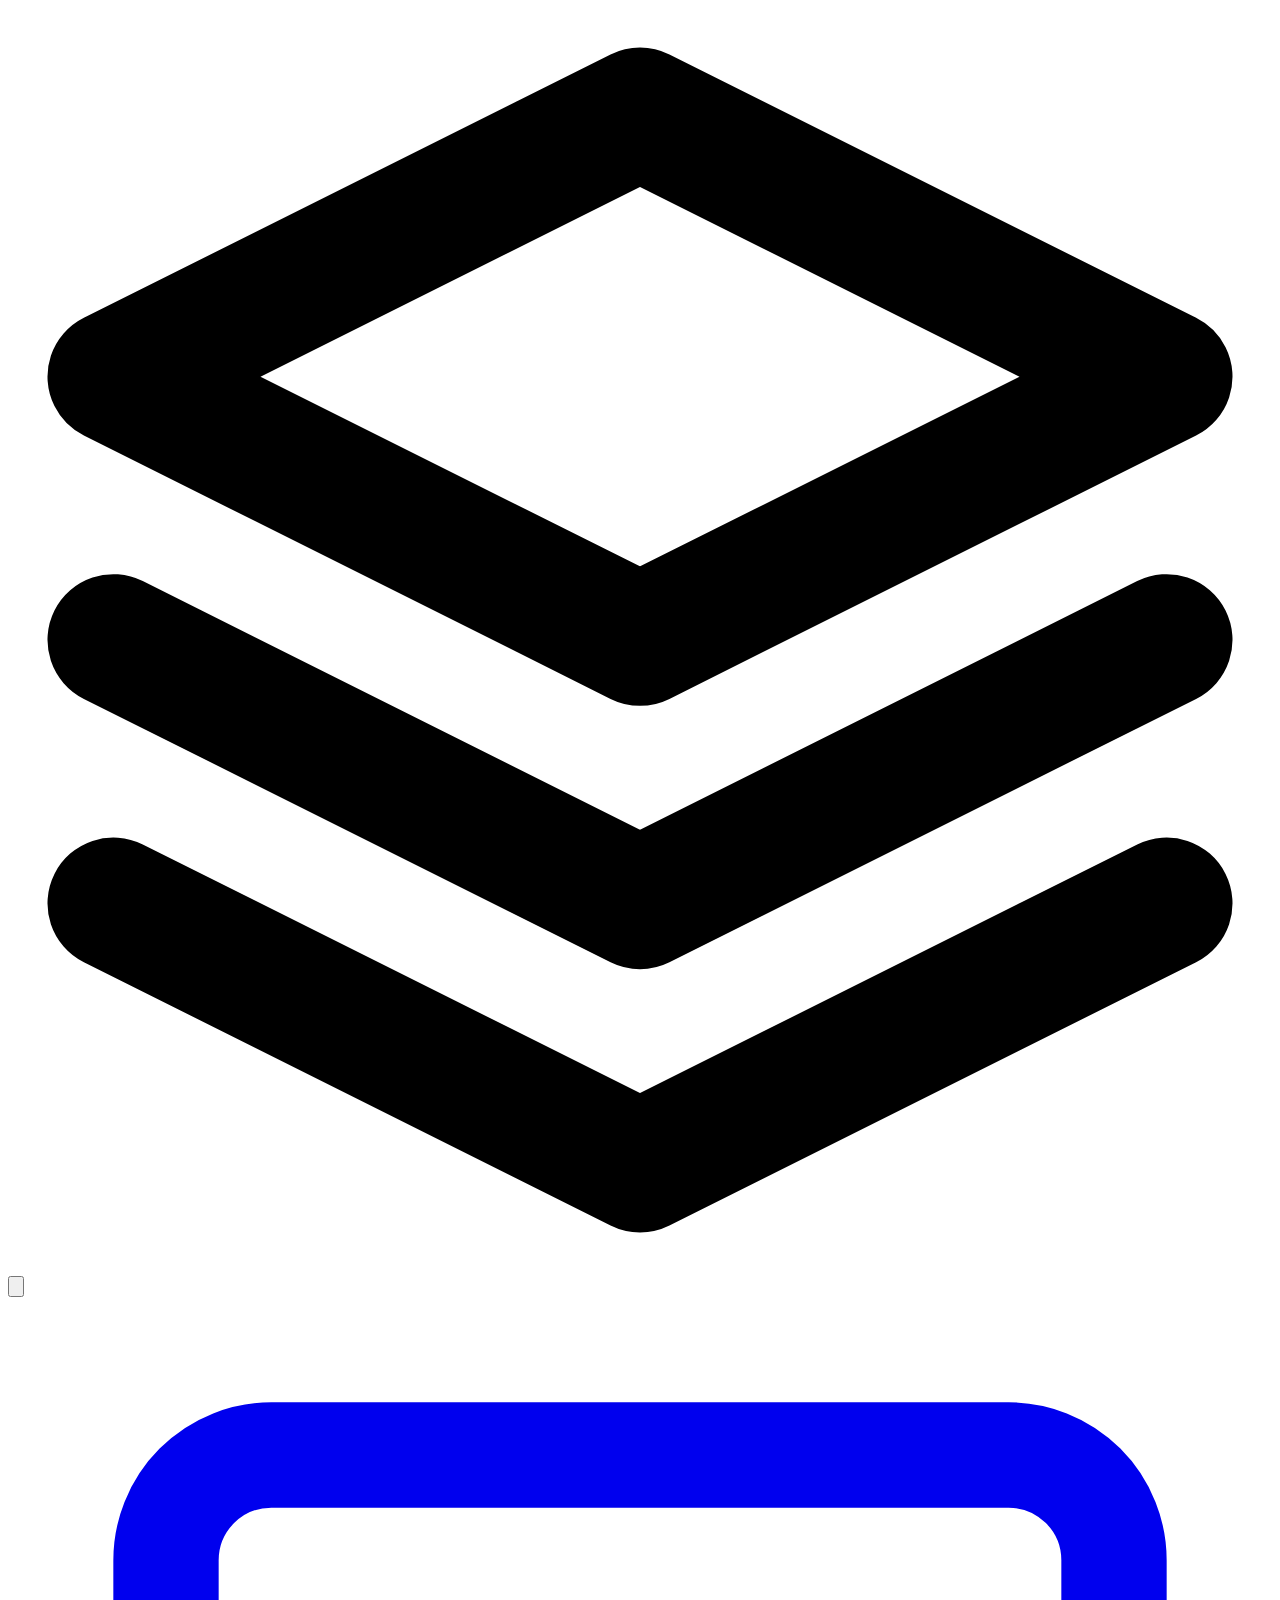
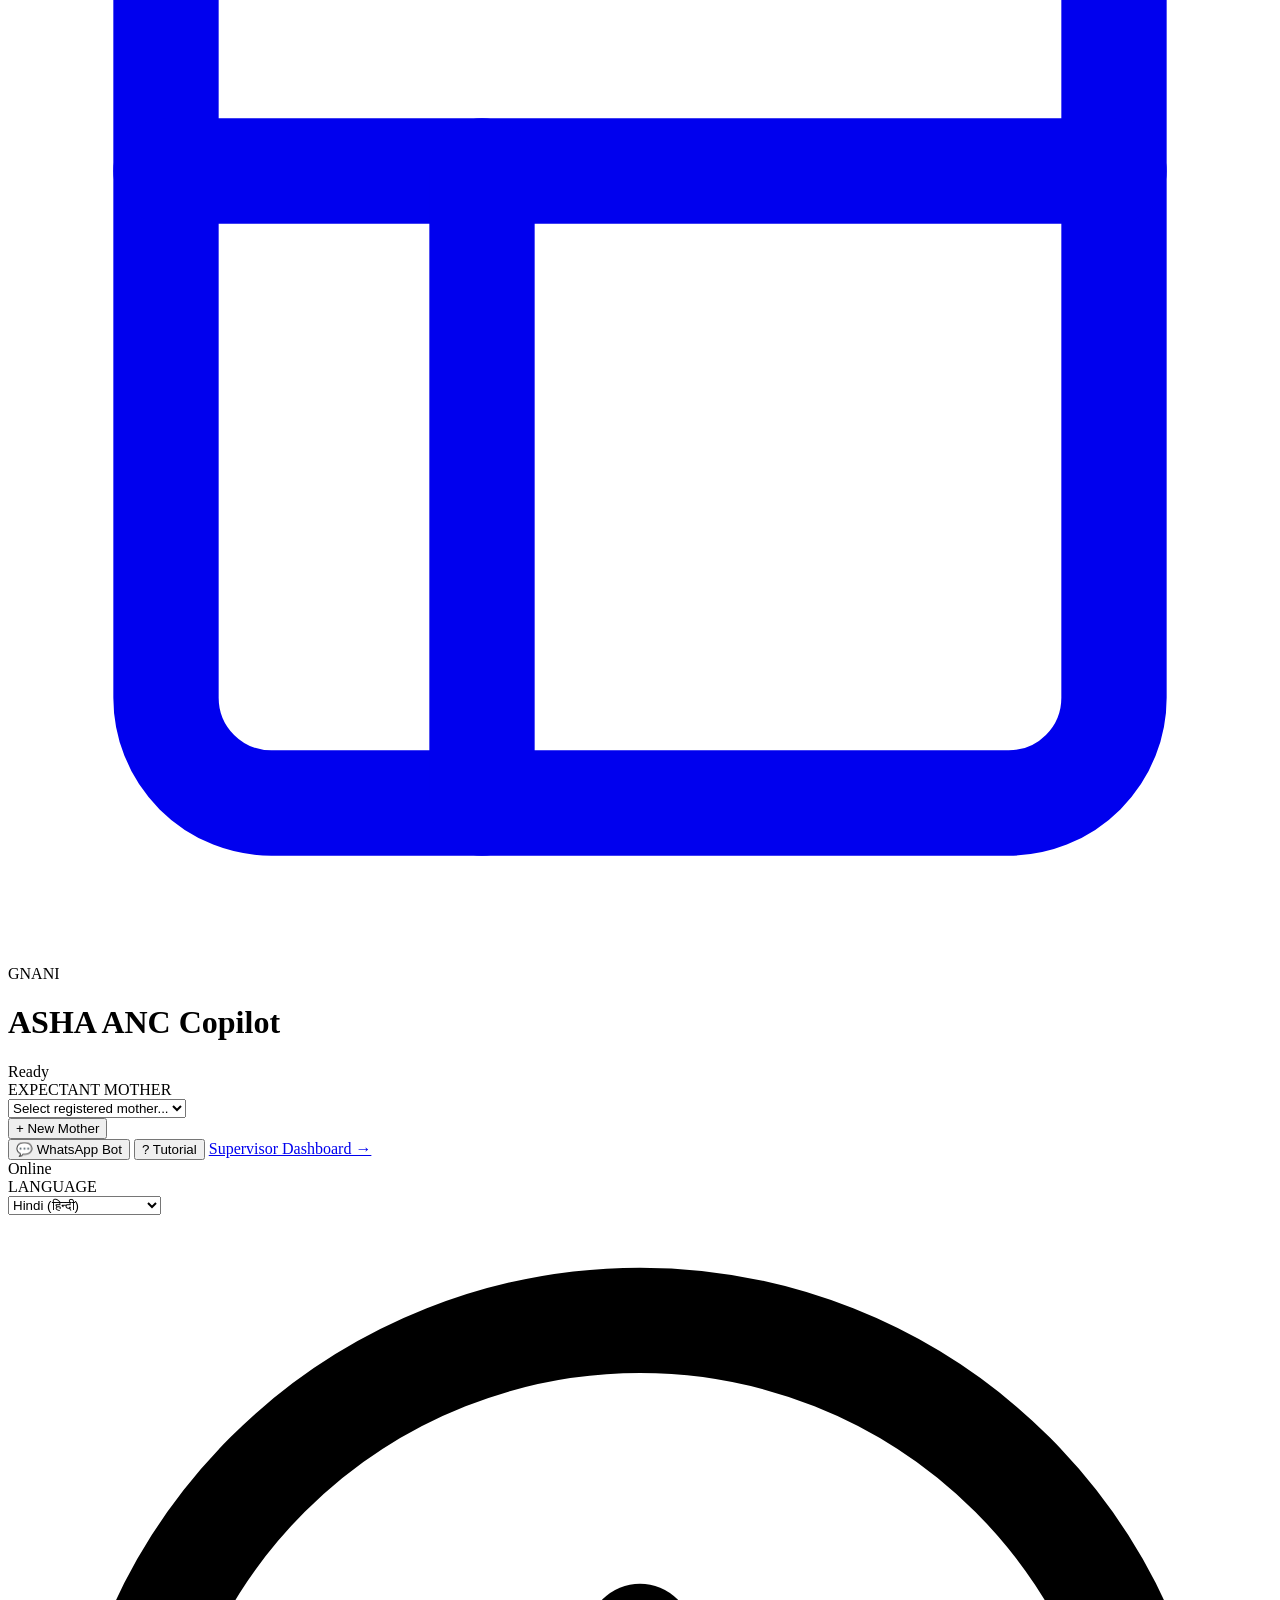
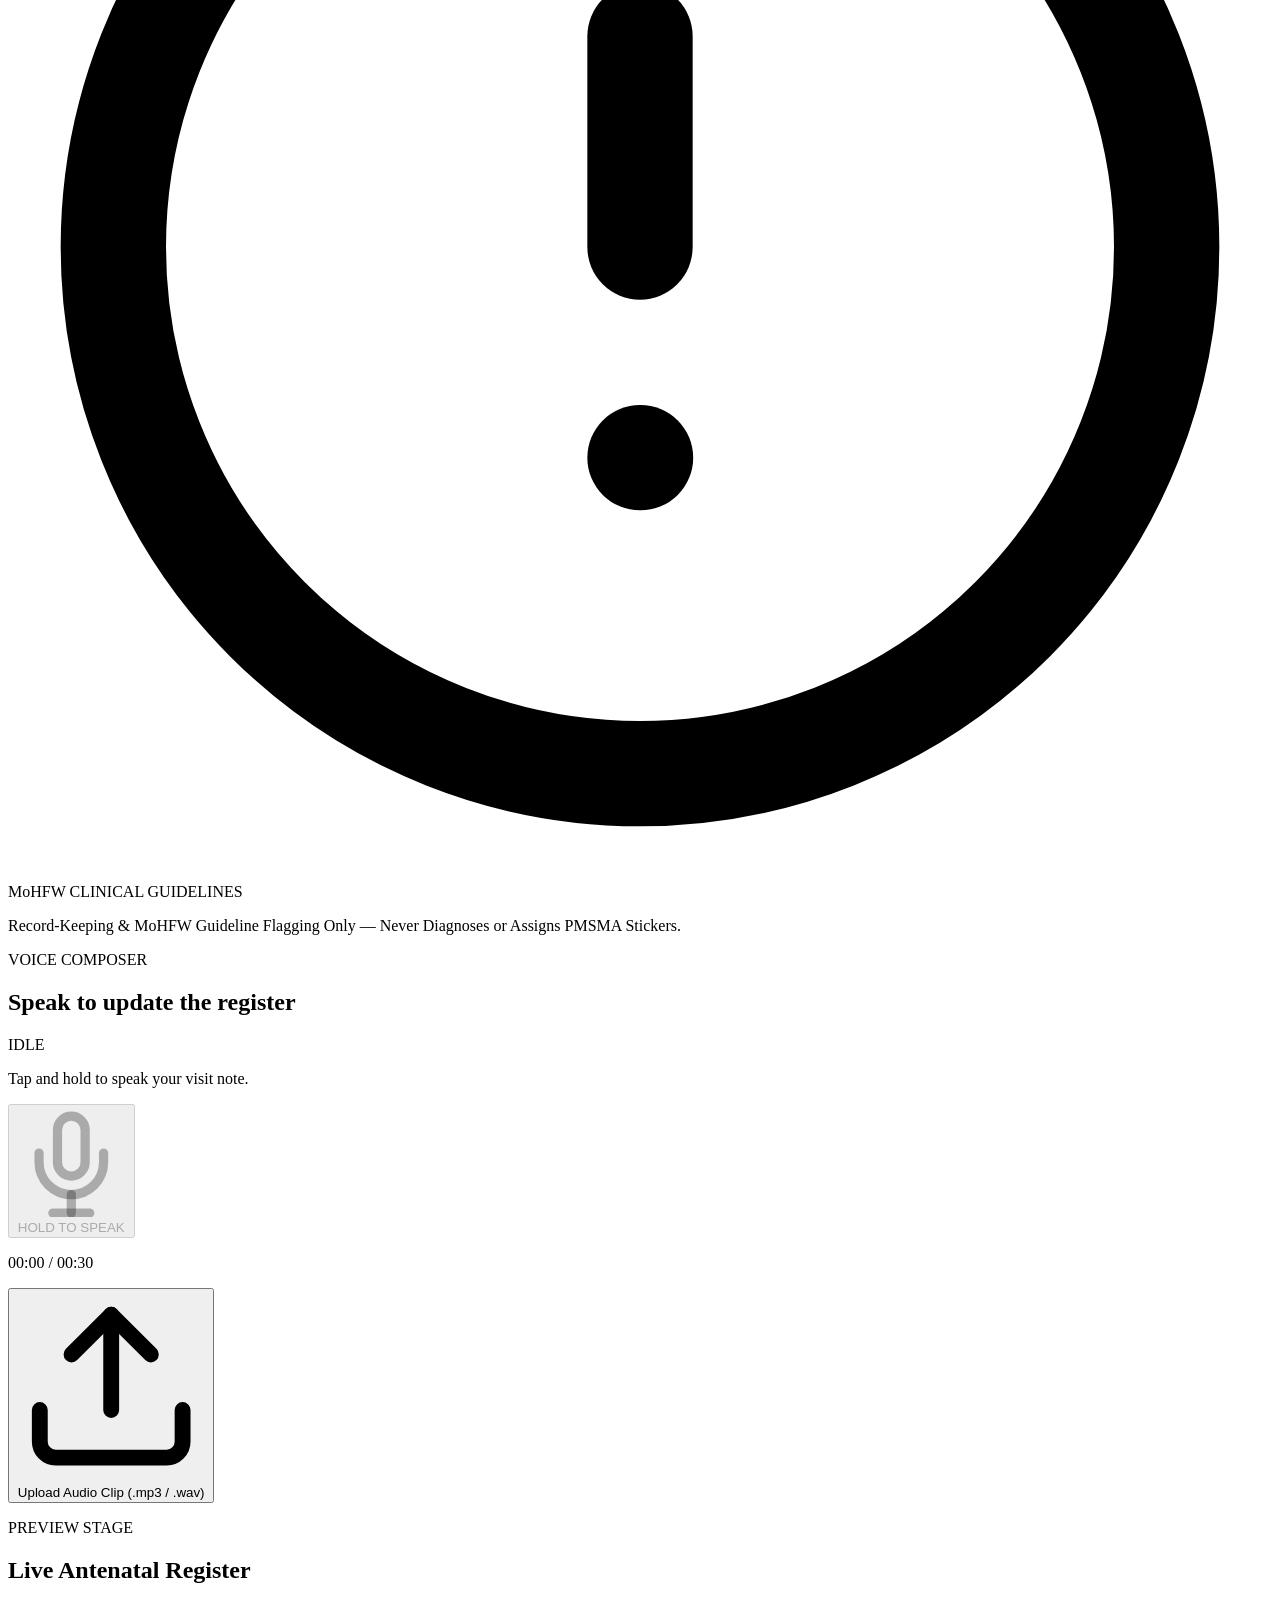
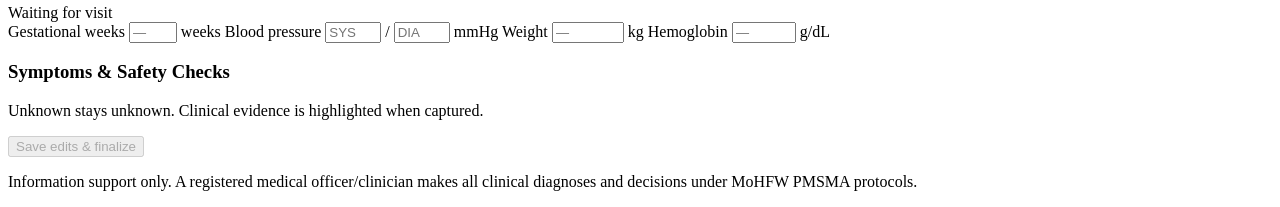
==== app/static/index.html @ f23476d9 "feat(combo-c): add WhatsApp bot, low-literacy spoken summary, and guided ASHA tutorial" ====
<!doctype html>
<html lang="en">
<head>
  <meta charset="utf-8">
  <meta name="viewport" content="width=device-width, initial-scale=1, viewport-fit=cover">
  <meta name="theme-color" content="#fcfdfc">
  <title>ASHA ANC Home-Visit Copilot</title>
  <link rel="preconnect" href="https://fonts.googleapis.com">
  <link rel="preconnect" href="https://fonts.gstatic.com" crossorigin>
  <link href="https://fonts.googleapis.com/css2?family=Inter:wght@400;500;600;700&family=JetBrains+Mono:wght@400;500;600&family=Space+Grotesk:wght@500;600;700&display=swap" rel="stylesheet">
  <link rel="manifest" href="/manifest.json">
  <link rel="apple-touch-icon" href="/icons/icon-192.svg">
  <link rel="stylesheet" href="/styles.css">
  <script src="/app.js" defer></script>
</head>
<body class="desktop-workspace">
  <!-- Minimal Porcelain Icon Rail -->
  <aside class="icon-rail" aria-label="Workspace navigation">
    <div class="rail-top">
      <div class="brand-mark" title="ASHA ANC Copilot">
        <svg class="brand-icon" viewBox="0 0 24 24" fill="none" stroke="currentColor" stroke-width="2.5" stroke-linecap="round" stroke-linejoin="round">
          <path d="M12 2L2 7l10 5 10-5-10-5zM2 17l10 5 10-5M2 12l10 5 10-5" />
        </svg>
      </div>
      <nav class="rail-nav">
        <button class="rail-item active" type="button" title="Active Visit Register" aria-label="Visit Register">
          <svg viewBox="0 0 24 24" fill="none" stroke="currentColor" stroke-width="2" stroke-linecap="round" stroke-linejoin="round">
            <path d="M14 2H6a2 2 0 0 0-2 2v16a2 2 0 0 0 2 2h12a2 2 0 0 0 2-2V8z" />
            <polyline points="14 2 14 8 20 8" />
            <line x1="16" y1="13" x2="8" y2="13" />
            <line x1="16" y1="17" x2="8" y2="17" />
            <polyline points="10 9 9 9 8 9" />
          </svg>
          <span class="active-dot" aria-hidden="true"></span>
        </button>
        <a class="rail-item" href="/dashboard" title="PHC / ANM Supervisor Dashboard" aria-label="Supervisor Dashboard">
          <svg viewBox="0 0 24 24" fill="none" stroke="currentColor" stroke-width="2" stroke-linecap="round" stroke-linejoin="round">
            <rect x="3" y="3" width="18" height="18" rx="2" ry="2"/>
            <line x1="3" y1="9" x2="21" y2="9"/>
            <line x1="9" y1="21" x2="9" y2="9"/>
          </svg>
        </a>
      </nav>
    </div>
    <div class="rail-bottom">
      <div class="model-status-pill" title="Gnani Speech AI Engine">
        <span class="model-dot" aria-hidden="true"></span>
        <span class="model-name">GNANI</span>
      </div>
    </div>
  </aside>

  <!-- Main Desktop Workspace Canvas -->
  <div class="workspace-viewport">
    <!-- Top Workspace App Bar -->
    <header class="workspace-topbar">
      <div class="topbar-left">
        <div class="title-group">
          <h1 class="workspace-title">ASHA ANC Copilot</h1>
          <span class="status-indicator-pill">
            <span class="status-ping" aria-hidden="true"></span>
            <span id="session-badge" class="session-badge" aria-live="polite">Ready</span>
          </span>
        </div>
      </div>

      <div class="topbar-center">
        <div class="patient-picker-field">
          <label for="patient-select" class="meta-label">EXPECTANT MOTHER</label>
          <div class="patient-picker-row">
            <div class="select-wrap patient-wrap">
              <select id="patient-select">
                <option value="">Select registered mother...</option>
              </select>
            </div>
            <button id="add-patient-btn" class="secondary-button mini-btn" type="button" title="Register New Mother">+ New Mother</button>
          </div>
        </div>
      </div>

      <div class="topbar-right">
        <button id="whatsapp-modal-btn" class="secondary-button mini-btn wa-topbar-btn" type="button" title="Test Live WhatsApp Bot">
          💬 WhatsApp Bot
        </button>
        <button id="tutorial-btn" class="secondary-button mini-btn tutorial-topbar-btn" type="button" title="Interactive ASHA Walkthrough">
          ? Tutorial
        </button>
        <a href="/dashboard" class="secondary-button mini-btn supervisor-topbar-link" title="Open PHC & ANM Supervisor Dashboard">
          Supervisor Dashboard &rarr;
        </a>
        <div id="network-pill" class="network-pill online" title="Connectivity">
          <span class="network-dot" aria-hidden="true"></span>
          <span id="network-text">Online</span>
        </div>
        <button id="sync-queue-btn" class="sync-queue-btn" type="button" hidden title="Sync locally queued visits">
          Sync (<span id="queue-count">0</span>)
        </button>
        <div class="control-field">
          <label for="language-select" class="meta-label">LANGUAGE</label>
          <div class="select-wrap">
            <select id="language-select">
              <option value="hi-IN">Hindi (हिन्दी)</option>
              <option value="mr-IN">Marathi (मराठी)</option>
              <option value="te-IN">Telugu (తెలుగు)</option>
              <option value="ta-IN">Tamil (தமிழ்)</option>
              <option value="ml-IN">Malayalam (മലയാളം)</option>
              <option value="en-IN">Indian English</option>
            </select>
          </div>
        </div>
        <span id="api-counter" hidden></span>
      </div>
    </header>

    <!-- Workspace Body Area -->
    <div class="workspace-layout">
      <!-- Left Column: Voice Composer & Interactive Follow-ups -->
      <section class="composer-column" aria-label="Voice input and follow-up">
        <aside class="disclaimer" role="note">
          <div class="disclaimer-header">
            <svg class="disclaimer-icon" viewBox="0 0 24 24" fill="none" stroke="currentColor" stroke-width="2" stroke-linecap="round" stroke-linejoin="round">
              <circle cx="12" cy="12" r="10" />
              <line x1="12" y1="8" x2="12" y2="12" />
              <line x1="12" y1="16" x2="12.01" y2="16" />
            </svg>
            <span>MoHFW CLINICAL GUIDELINES</span>
          </div>
          <p>Record-Keeping &amp; MoHFW Guideline Flagging Only — Never Diagnoses or Assigns PMSMA Stickers.</p>
        </aside>

        <aside id="demo-mode-banner" class="demo-mode-banner" role="status" hidden>
          <span class="demo-tag">DEMO</span> Offline demo: uploaded audio selects a synthetic fixture transcript by file content. No speech recognition or clinical extraction is performed on your audio; do not use patient recordings.
        </aside>

        <!-- Voice Visit Composer Card -->
        <div class="card audio-card" aria-labelledby="audio-heading">
          <div class="card-header">
            <div>
              <p class="meta-label">VOICE COMPOSER</p>
              <h2 id="audio-heading" class="card-title">Speak to update the register</h2>
            </div>
            <span id="mic-state" class="state-chip">IDLE</span>
          </div>

          <p id="audio-status" class="audio-status" aria-live="polite">Tap and hold to speak your visit note.</p>

          <!-- TextShimmerWave Loading Animation (Active during audio processing) -->
          <div id="processing-shimmer-container" class="processing-shimmer-container" hidden aria-live="polite">
            <div class="shimmer-wave-card">
              <div class="shimmer-wave-row" id="shimmer-row-1"></div>
              <div class="shimmer-wave-row" id="shimmer-row-2"></div>
              <div class="shimmer-wave-row" id="shimmer-row-3"></div>
            </div>
          </div>

          <div class="mic-stage">
            <div class="mic-wrap">
              <span id="recording-wave" class="recording-wave" aria-hidden="true"></span>
              <button id="mic-button" class="mic-button" type="button" aria-label="Press and hold to record" disabled>
                <span class="mic-icon" aria-hidden="true">
                  <svg viewBox="0 0 24 24" fill="none" stroke="currentColor" stroke-width="2" stroke-linecap="round" stroke-linejoin="round">
                    <path d="M12 2a3 3 0 0 0-3 3v7a3 3 0 0 0 6 0V5a3 3 0 0 0-3-3z"/>
                    <path d="M19 10v2a7 7 0 0 1-14 0v-2"/>
                    <line x1="12" y1="19" x2="12" y2="23"/>
                    <line x1="8" y1="23" x2="16" y2="23"/>
                  </svg>
                </span>
                <span class="mic-button-label">HOLD TO SPEAK</span>
              </button>
            </div>
            <div class="timer-row">
              <span class="recording-live-dot" aria-hidden="true"></span>
              <p id="recording-timer" class="recording-timer" aria-live="polite">00:00 / 00:30</p>
            </div>
          </div>

          <div class="audio-upload-control">
            <button id="upload-audio-button" class="secondary-button upload-btn" type="button">
              <svg viewBox="0 0 24 24" fill="none" stroke="currentColor" stroke-width="2" stroke-linecap="round" stroke-linejoin="round" class="btn-icon">
                <path d="M21 15v4a2 2 0 0 1-2 2H5a2 2 0 0 1-2-2v-4" />
                <polyline points="17 8 12 3 7 8" />
                <line x1="12" y1="3" x2="12" y2="15" />
              </svg>
              Upload Audio Clip (.mp3 / .wav)
            </button>
            <input id="audio-file-input" type="file" accept=".mp3,.wav,audio/mpeg,audio/wav" hidden>
          </div>
          <p id="microphone-error" class="inline-error" role="alert"></p>
        </div>

        <!-- Spoken Interaction / Voice Follow-up Card -->
        <div id="interaction-card" class="card interaction-card" aria-labelledby="interaction-heading" hidden>
          <div class="card-header">
            <div>
              <p class="meta-label">VOICE FOLLOW-UP</p>
              <h2 id="interaction-heading" class="card-title">Listen and respond</h2>
            </div>
            <div class="interaction-header-actions">
              <button id="clarify-button" class="secondary-button clarify-btn" type="button" aria-label="Ask for clarification" title="Ask mother for clarification on this question">
                <svg viewBox="0 0 24 24" fill="none" stroke="currentColor" stroke-width="2" stroke-linecap="round" stroke-linejoin="round" class="btn-icon">
                  <circle cx="12" cy="12" r="10"/>
                  <path d="M9.09 9a3 3 0 0 1 5.83 1c0 2-3 3-3 3"/>
                  <line x1="12" y1="17" x2="12.01" y2="17"/>
                </svg>
                Clarify
              </button>
              <button id="replay-button" class="secondary-button replay-btn" type="button" aria-label="Replay spoken prompt">
                <svg viewBox="0 0 24 24" fill="none" stroke="currentColor" stroke-width="2" stroke-linecap="round" stroke-linejoin="round" class="btn-icon">
                  <polygon points="5 3 19 12 5 21 5 3" />
                </svg>
                Replay
              </button>
            </div>
          </div>

          <!-- Stacked Prompts Container: Original question stays at top, Clarification appears in box below it -->
          <div id="interaction-prompts-container" class="interaction-prompts-container">
            <!-- Box 1: Original Follow-Up Question -->
            <div id="original-question-box" class="prompt-card original-question-card" hidden>
              <div class="prompt-card-header">
                <span class="prompt-badge original-badge">
                  <svg viewBox="0 0 24 24" fill="none" stroke="currentColor" stroke-width="2" class="badge-icon">
                    <circle cx="12" cy="12" r="10"/>
                    <line x1="12" y1="16" x2="12" y2="12"/>
                    <line x1="12" y1="8" x2="12.01" y2="8"/>
                  </svg>
                  <span id="original-question-label">FOLLOW-UP QUESTION</span>
                </span>
                <span id="original-question-field" class="prompt-field-tag"></span>
              </div>
              <p id="original-question-text" class="prompt-text original-text"></p>
            </div>

            <!-- Box 2: Clarification / Repeat Box (Rendered below original question, not replacing it) -->
            <div id="clarification-box" class="prompt-card clarification-card" hidden>
              <div class="prompt-card-header">
                <span class="prompt-badge clarify-badge">
                  <svg viewBox="0 0 24 24" fill="none" stroke="currentColor" stroke-width="2" class="badge-icon">
                    <circle cx="12" cy="12" r="10"/>
                    <line x1="12" y1="8" x2="12" y2="12"/>
                    <line x1="12" y1="16" x2="12.01" y2="16"/>
                  </svg>
                  <span>CLARIFICATION REQUEST</span>
                </span>
                <span id="clarification-reason-tag" class="prompt-reason-tag"></span>
              </div>
              <p id="clarification-text" class="prompt-text clarify-text"></p>
            </div>

            <!-- Default bubble for readback / session prompts when not in dual question mode -->
            <div id="default-prompt-bubble" class="prompt-bubble" hidden>
              <p id="prompt-text" class="prompt-text"></p>
            </div>
          </div>

          <audio id="prompt-audio" hidden></audio>
          <p id="interaction-help" class="interaction-help muted"></p>
        </div>
      </section>

      <!-- Right Column: The Pale Mint-Grey Preview Stage -->
      <section class="preview-stage" aria-label="Antenatal live register preview">
        <!-- Live Register Card -->
        <div class="card register-card" aria-labelledby="register-heading">
          <div class="card-header">
            <div>
              <p class="meta-label">PREVIEW STAGE</p>
              <h2 id="register-heading" class="card-title">Live Antenatal Register</h2>
            </div>
            <span id="visit-state" class="state-chip">Waiting for visit</span>
          </div>

          <!-- Longitudinal Patient Context & History -->
          <div id="patient-banner" class="patient-banner" hidden>
            <div class="patient-banner-main">
              <div class="patient-id-badge">
                <span class="patient-name" id="banner-patient-name">—</span>
                <span class="patient-rch" id="banner-patient-rch">RCH: —</span>
              </div>
              <span class="patient-meta" id="banner-patient-meta">Age: — | Village: — | EDD: —</span>
              <div id="banner-risk-container" class="banner-risk-container" hidden>
                <span id="banner-risk-pill" class="risk-pill-chip">Risk Score: —</span>
                <span id="banner-risk-badge" class="risk-badge-text">—</span>
              </div>
            </div>
            <div class="longitudinal-timeline" id="patient-timeline"></div>
            <div id="banner-sparkline-box" class="banner-sparkline-box" hidden></div>
          </div>

          <!-- Vitals Grid -->
          <div class="vitals-grid">
            <label class="vital-tile" for="weeks-input">
              <span class="vital-title">Gestational weeks</span>
              <span class="vital-entry">
                <input id="weeks-input" name="gestational_weeks" type="number" min="0" max="45" inputmode="numeric" placeholder="—">
                <span class="vital-unit">weeks</span>
              </span>
            </label>
            <label class="vital-tile" for="bp-sys-input">
              <span class="vital-title">Blood pressure</span>
              <span class="bp-entry">
                <input id="bp-sys-input" name="bp_systolic" type="number" min="0" max="300" inputmode="numeric" placeholder="SYS">
                <span class="bp-divider" aria-hidden="true">/</span>
                <input id="bp-dia-input" name="bp_diastolic" type="number" min="0" max="200" inputmode="numeric" placeholder="DIA">
                <span class="vital-unit">mmHg</span>
              </span>
            </label>
            <label class="vital-tile" for="weight-input">
              <span class="vital-title">Weight</span>
              <span class="vital-entry">
                <input id="weight-input" name="weight_kg" type="number" step="0.1" min="30" max="150" inputmode="decimal" placeholder="—">
                <span class="vital-unit">kg</span>
              </span>
            </label>
            <label class="vital-tile" for="hb-input">
              <span class="vital-title">Hemoglobin</span>
              <span class="vital-entry">
                <input id="hb-input" name="hemoglobin" type="number" step="0.1" min="2" max="20" inputmode="decimal" placeholder="—">
                <span class="vital-unit">g/dL</span>
              </span>
            </label>
          </div>

          <!-- Symptoms Matrix -->
          <div class="matrix-heading">
            <h3 class="matrix-title">Symptoms &amp; Safety Checks</h3>
            <p class="matrix-desc">Unknown stays unknown. Clinical evidence is highlighted when captured.</p>
          </div>
          <div id="symptoms-matrix" class="symptoms-matrix"></div>

          <!-- Incomplete Gaps Warning -->
          <div id="incomplete-warning" class="incomplete-warning" hidden>
            <div class="incomplete-header">
              <svg viewBox="0 0 24 24" fill="none" stroke="currentColor" stroke-width="2" class="incomplete-icon">
                <circle cx="12" cy="12" r="10" />
                <line x1="12" y1="8" x2="12" y2="12" />
                <line x1="12" y1="16" x2="12.01" y2="16" />
              </svg>
              <h3>Incomplete / Needs Verification</h3>
            </div>
            <p>These safety items have not been confirmed. Select a status or verify before saving.</p>
            <div id="gap-chips" class="gap-chips"></div>
          </div>

          <div class="register-actions">
            <button id="save-manual-button" class="secondary-button" type="button" disabled>Save edits &amp; finalize</button>
          </div>
        </div>

        <!-- Read-Back & Conflict Resolution Card -->
        <div id="readback-card" class="card readback-card" aria-labelledby="readback-heading" hidden>
          <div class="card-header">
            <div>
              <p class="meta-label">VERIFICATION</p>
              <h2 id="readback-heading" class="card-title">Read-back &amp; Conflict Review</h2>
            </div>
          </div>
          <div id="conflict-list" class="conflict-list"></div>
          <div class="readback-bubble">
            <span class="meta-label">CONFIRMATION PROMPT</span>
            <p class="readback-values"><span id="readback-numbers">—</span></p>
          </div>
          <div class="readback-actions">
            <button id="confirm-button" class="primary-button" type="button">Confirm (Correct)</button>
            <button id="correction-button" class="secondary-button" type="button">Speak Correction</button>
          </div>
          <p id="manual-edit-hint" class="muted manual-edit-hint">Or edit weeks and BP directly in the register above.</p>
        </div>

        <!-- Clinician Referral Flag Card -->
        <div id="referral-card" class="card referral-card" aria-live="polite" hidden>
          <div class="card-header">
            <div>
              <p class="meta-label">OUTCOME</p>
              <h2 id="referral-heading" class="card-title"></h2>
            </div>
          </div>
          <p id="referral-details" class="referral-details"></p>
          <div id="rule-details" class="rule-details"></div>
          <div id="final-incomplete" class="incomplete-warning" hidden></div>

          <!-- Spoken Audio Summary for Low-Literacy Mother and Family -->
          <div id="voice-summary-container" class="voice-summary-container">
            <div class="summary-audio-header">
              <span class="meta-label">LOW-LITERACY ACCESSIBILITY</span>
              <h4 class="summary-audio-title">Spoken Visit Summary for Family</h4>
            </div>
            <p class="summary-audio-desc">Plays a clear, localized audio explanation in the chosen language that the ASHA worker can play to the mother and her family.</p>
            <div class="summary-audio-controls">
              <button id="play-summary-btn" class="summary-play-btn" type="button">
                <span class="play-icon" id="play-icon" aria-hidden="true">▶</span>
                <span id="play-summary-text">Play Spoken Summary</span>
              </button>
              <span id="summary-lang-badge" class="state-chip summary-lang-chip">Hindi</span>
            </div>
            <div id="summary-transcript-text" class="summary-transcript-text" hidden></div>
            <audio id="summary-audio-element" hidden></audio>
          </div>

          <div class="referral-actions">
            <button id="view-referral-slip-btn" class="secondary-button slip-btn" type="button">📄 View &amp; Print Referral Slip</button>
            <button id="save-to-db-btn" class="primary-button save-db-btn" type="button">Save to Mother's Record</button>
            <button id="new-visit-button" class="secondary-button new-visit-btn" type="button">Start New Visit / Reset</button>
          </div>
        </div>

        <!-- Spoken Audio Transcript & Clinical Explainability Audit Card -->
        <div id="audit-trail-card" class="card audit-card" aria-live="polite" hidden>
          <div class="card-header">
            <div>
              <p class="meta-label">EXPLAINABILITY &amp; CLINICAL AUDIT</p>
              <h2 class="card-title">Spoken Voice Transcripts &amp; PMSMA Evidence</h2>
            </div>
            <span class="state-chip" style="background: #f0fdfa; color: #0d9488; border-color: #ccfbf1;">GNANI PRISMA v3.0</span>
          </div>
          <p class="audit-intro muted" style="font-size: 0.78rem; margin: 0.5rem 0 0.8rem 0;">Exact spoken audio transcripts processed by Gnani Prisma mapped directly to MoHFW guidelines with zero hallucination.</p>
          <div id="audit-transcripts-container" class="audit-transcripts-container"></div>
        </div>
      </section>
    </div>

    <!-- Workspace Footer -->
    <footer class="workspace-footer">
      <p>Information support only. A registered medical officer/clinician makes all clinical diagnoses and decisions under MoHFW PMSMA protocols.</p>
    </footer>
  </div>

  <!-- Register Mother Modal Dialog -->
  <div id="register-modal" class="modal-backdrop" hidden>
    <div class="modal-card" role="dialog" aria-labelledby="reg-modal-title">
      <div class="modal-header">
        <h3 id="reg-modal-title" class="modal-title">Register Expectant Mother</h3>
        <button id="close-reg-modal" class="close-icon-btn" type="button" aria-label="Close dialog">&times;</button>
      </div>
      <form id="register-mother-form" class="modal-form">
        <div class="form-group">
          <label for="reg-rch" class="meta-label">RCH ID (12 DIGITS)</label>
          <input id="reg-rch" type="text" pattern="[0-9]{10,12}" required placeholder="e.g. 109283748291" class="text-input">
        </div>
        <div class="form-group">
          <label for="reg-name" class="meta-label">FULL NAME</label>
          <input id="reg-name" type="text" required placeholder="e.g. Sunita Devi" class="text-input">
        </div>
        <div class="form-row">
          <div class="form-group">
            <label for="reg-age" class="meta-label">AGE (YEARS)</label>
            <input id="reg-age" type="number" min="15" max="50" placeholder="24" class="text-input">
          </div>
          <div class="form-group">
            <label for="reg-village" class="meta-label">VILLAGE / WARD</label>
            <input id="reg-village" type="text" placeholder="Rampur" class="text-input">
          </div>
        </div>
        <div class="form-group">
          <label for="reg-edd" class="meta-label">ESTIMATED DELIVERY DATE (EDD)</label>
          <input id="reg-edd" type="date" class="text-input">
        </div>
        <div class="modal-actions">
          <button id="cancel-reg-btn" type="button" class="secondary-button">Cancel</button>
          <button type="submit" class="primary-button">Save &amp; Select Mother</button>
        </div>
      </form>
    </div>
  </div>

  <!-- Official MoHFW PMSMA Referral Slip Modal -->
  <div id="referral-slip-modal" class="modal-backdrop" hidden>
    <div class="modal-card referral-slip-card" role="dialog" aria-labelledby="slip-title">
      <div class="modal-header slip-header">
        <div>
          <span class="meta-label">MINISTRY OF HEALTH &amp; FAMILY WELFARE — PMSMA</span>
          <h3 id="slip-title" class="modal-title">Antenatal Clinical Referral Slip</h3>
        </div>
        <div class="header-right-actions no-print">
          <button id="print-slip-btn" class="primary-button print-btn" type="button">🖨️ Print / Save PDF</button>
          <button id="close-slip-modal" class="close-icon-btn" type="button" aria-label="Close dialog">&times;</button>
        </div>
      </div>

      <div class="printable-slip-content" id="printable-slip">
        <!-- Patient Demographics Header -->
        <div class="slip-patient-grid">
          <div class="slip-cell">
            <span class="cell-label">MOTHER'S NAME</span>
            <span class="cell-val" id="slip-patient-name">—</span>
          </div>
          <div class="slip-cell">
            <span class="cell-label">RCH ID</span>
            <span class="cell-val" id="slip-patient-rch">—</span>
          </div>
          <div class="slip-cell">
            <span class="cell-label">AGE / VILLAGE</span>
            <span class="cell-val" id="slip-patient-age-village">—</span>
          </div>
          <div class="slip-cell">
            <span class="cell-label">ESTIMATED DUE DATE</span>
            <span class="cell-val" id="slip-patient-edd">—</span>
          </div>
        </div>

        <!-- Referral Status Banner -->
        <div id="slip-badge" class="slip-referral-banner">
          <span class="slip-badge-label">REFERRAL CATEGORY:</span>
          <span class="slip-badge-status" id="slip-flag-text">CLINICIAN REFERRAL</span>
        </div>

        <!-- Recorded Vitals Summary -->
        <div class="slip-section">
          <h4 class="slip-section-title">Visit Vitals Recorded</h4>
          <div class="slip-vitals-row">
            <div class="slip-vital-box"><span class="vital-lbl">Gestational Age</span><span class="vital-num" id="slip-weeks">—</span> weeks</div>
            <div class="slip-vital-box"><span class="vital-lbl">Blood Pressure</span><span class="vital-num" id="slip-bp">—</span> mmHg</div>
            <div class="slip-vital-box"><span class="vital-lbl">Weight</span><span class="vital-num" id="slip-weight">—</span> kg</div>
            <div class="slip-vital-box"><span class="vital-lbl">Hemoglobin</span><span class="vital-num" id="slip-hb">—</span> g/dL</div>
          </div>
        </div>

        <!-- Identified Danger Signs & Evidence -->
        <div class="slip-section">
          <h4 class="slip-section-title">Identified Obstetric Danger Signs &amp; Spoken Evidence</h4>
          <div id="slip-danger-list" class="slip-danger-list"></div>
        </div>

        <!-- Triggered MoHFW Rules & Citations -->
        <div class="slip-section">
          <h4 class="slip-section-title">Triggered MoHFW Guidelines &amp; PMSMA Rules</h4>
          <div id="slip-rule-list" class="slip-rule-list"></div>
        </div>

        <!-- Machine-Readable QR / Triage Verification Block -->
        <div class="slip-footer-stamp">
          <div class="slip-qr-block">
            <div class="qr-placeholder" id="slip-qr-box">
              <span class="qr-icon">📱</span>
              <span class="qr-text">Scan for Hospital Triage</span>
            </div>
            <span class="qr-sub" id="slip-qr-payload">RCH: —</span>
          </div>
          <div class="slip-sign-block">
            <p class="sign-line">ASHA Worker Signature / Stamp</p>
            <p class="sign-date" id="slip-date">Date: —</p>
          </div>
        </div>
      </div>
    </div>
  </div>

  <!-- WhatsApp Bot Interactive Simulator Modal -->
  <div id="whatsapp-modal" class="modal-backdrop" hidden>
    <div class="modal-card wa-simulator-card" role="dialog" aria-labelledby="wa-modal-title">
      <div class="wa-header">
        <div class="wa-contact-info">
          <div class="wa-avatar">🩺</div>
          <div>
            <h3 id="wa-modal-title" class="wa-name">ASHA ANC Copilot <span class="wa-verified">✓</span></h3>
            <span class="wa-status">Official MoHFW Healthcare Assistant • Online</span>
          </div>
        </div>
        <button id="close-wa-modal" class="close-icon-btn wa-close" type="button" aria-label="Close dialog">&times;</button>
      </div>

      <div class="wa-quick-actions">
        <span class="wa-quick-label">QUICK TEST PROMPTS:</span>
        <button class="wa-chip" type="button" data-text="Sunita Devi, 28 weeks, BP 140/95, severe headache present">🚨 High Risk Case</button>
        <button class="wa-chip" type="button" data-text="Anjali Patel, 32 weeks, BP 118/76, normal movement, feeling well">✅ Normal ANC</button>
        <button class="wa-chip" type="button" data-text="New">🔄 Reset Session</button>
      </div>

      <div id="wa-chat-body" class="wa-chat-body">
        <div class="wa-bubble wa-bubble-incoming">
          <p>👋 <strong>Namaste ASHA Didi!</strong></p>
          <p>Send a message or voice note to record an ANC home visit. I will extract vitals, check danger signs, and generate a referral slip instantly.</p>
          <span class="wa-time">10:00 AM</span>
        </div>
      </div>

      <form id="wa-chat-form" class="wa-input-bar">
        <input id="wa-input" type="text" placeholder="Type visit notes or patient name..." class="wa-text-input" autocomplete="off" required>
        <button id="wa-send-btn" type="submit" class="wa-send-btn" title="Send message">
          <svg viewBox="0 0 24 24" width="20" height="20" fill="currentColor">
            <path d="M2.01 21L23 12 2.01 3 2 10l15 2-15 2z" />
          </svg>
        </button>
      </form>
    </div>
  </div>

  <!-- ASHA Worker Interactive Onboarding Tutorial Modal -->
  <div id="tutorial-modal" class="modal-backdrop" hidden>
    <div class="modal-card tutorial-card" role="dialog" aria-labelledby="tutorial-title">
      <div class="modal-header">
        <div>
          <span class="meta-label">GUIDED TOUR</span>
          <h3 id="tutorial-title" class="modal-title">Welcome to ASHA ANC Copilot</h3>
        </div>
        <button id="close-tutorial-modal" class="close-icon-btn" type="button" aria-label="Close dialog">&times;</button>
      </div>

      <div class="tutorial-content">
        <div id="tutorial-step-container" class="tutorial-step-container">
          <!-- Populated dynamically via JS -->
        </div>

        <div class="tutorial-pagination">
          <div class="tutorial-dots" id="tutorial-dots">
            <span class="dot active"></span>
            <span class="dot"></span>
            <span class="dot"></span>
            <span class="dot"></span>
            <span class="dot"></span>
          </div>
          <div class="tutorial-actions">
            <button id="tutorial-prev-btn" class="secondary-button mini-btn" type="button">Back</button>
            <button id="tutorial-next-btn" class="primary-button mini-btn" type="button">Next &rarr;</button>
          </div>
        </div>
      </div>
    </div>
  </div>
</body>
</html>
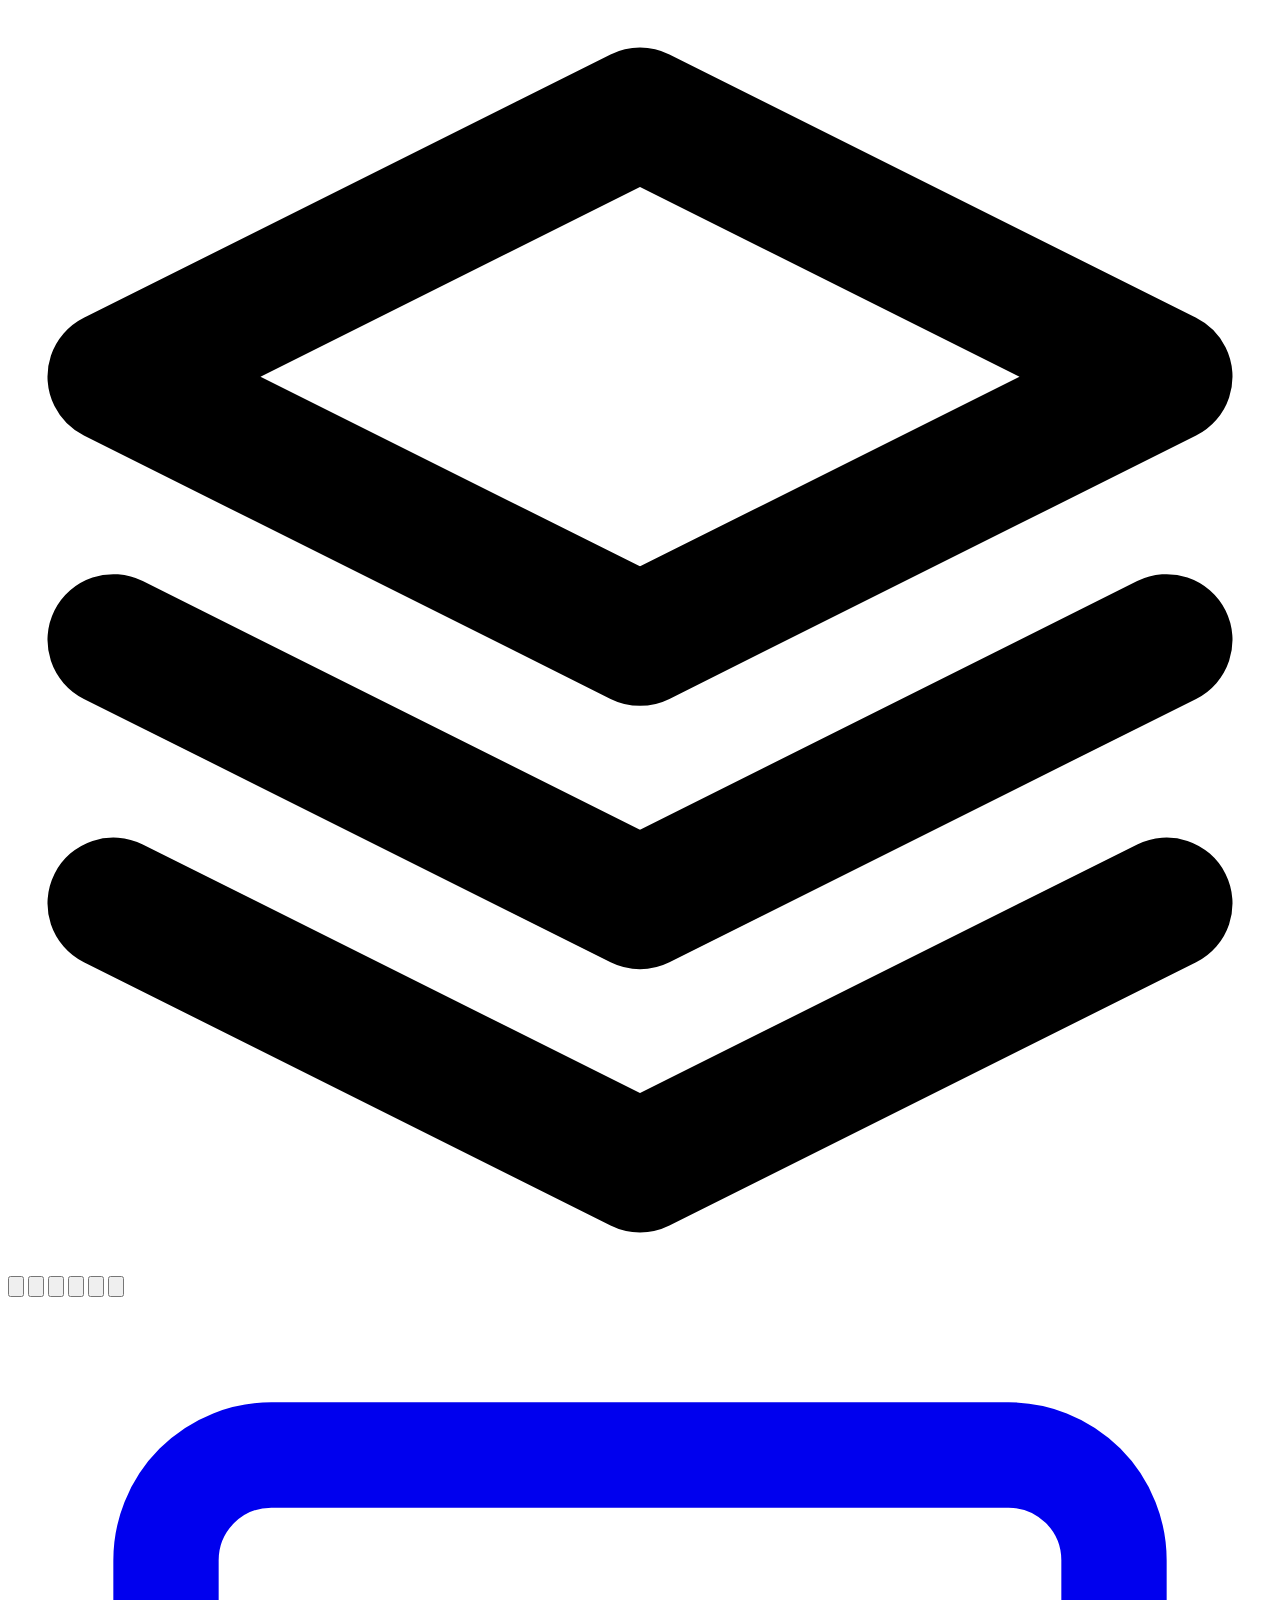
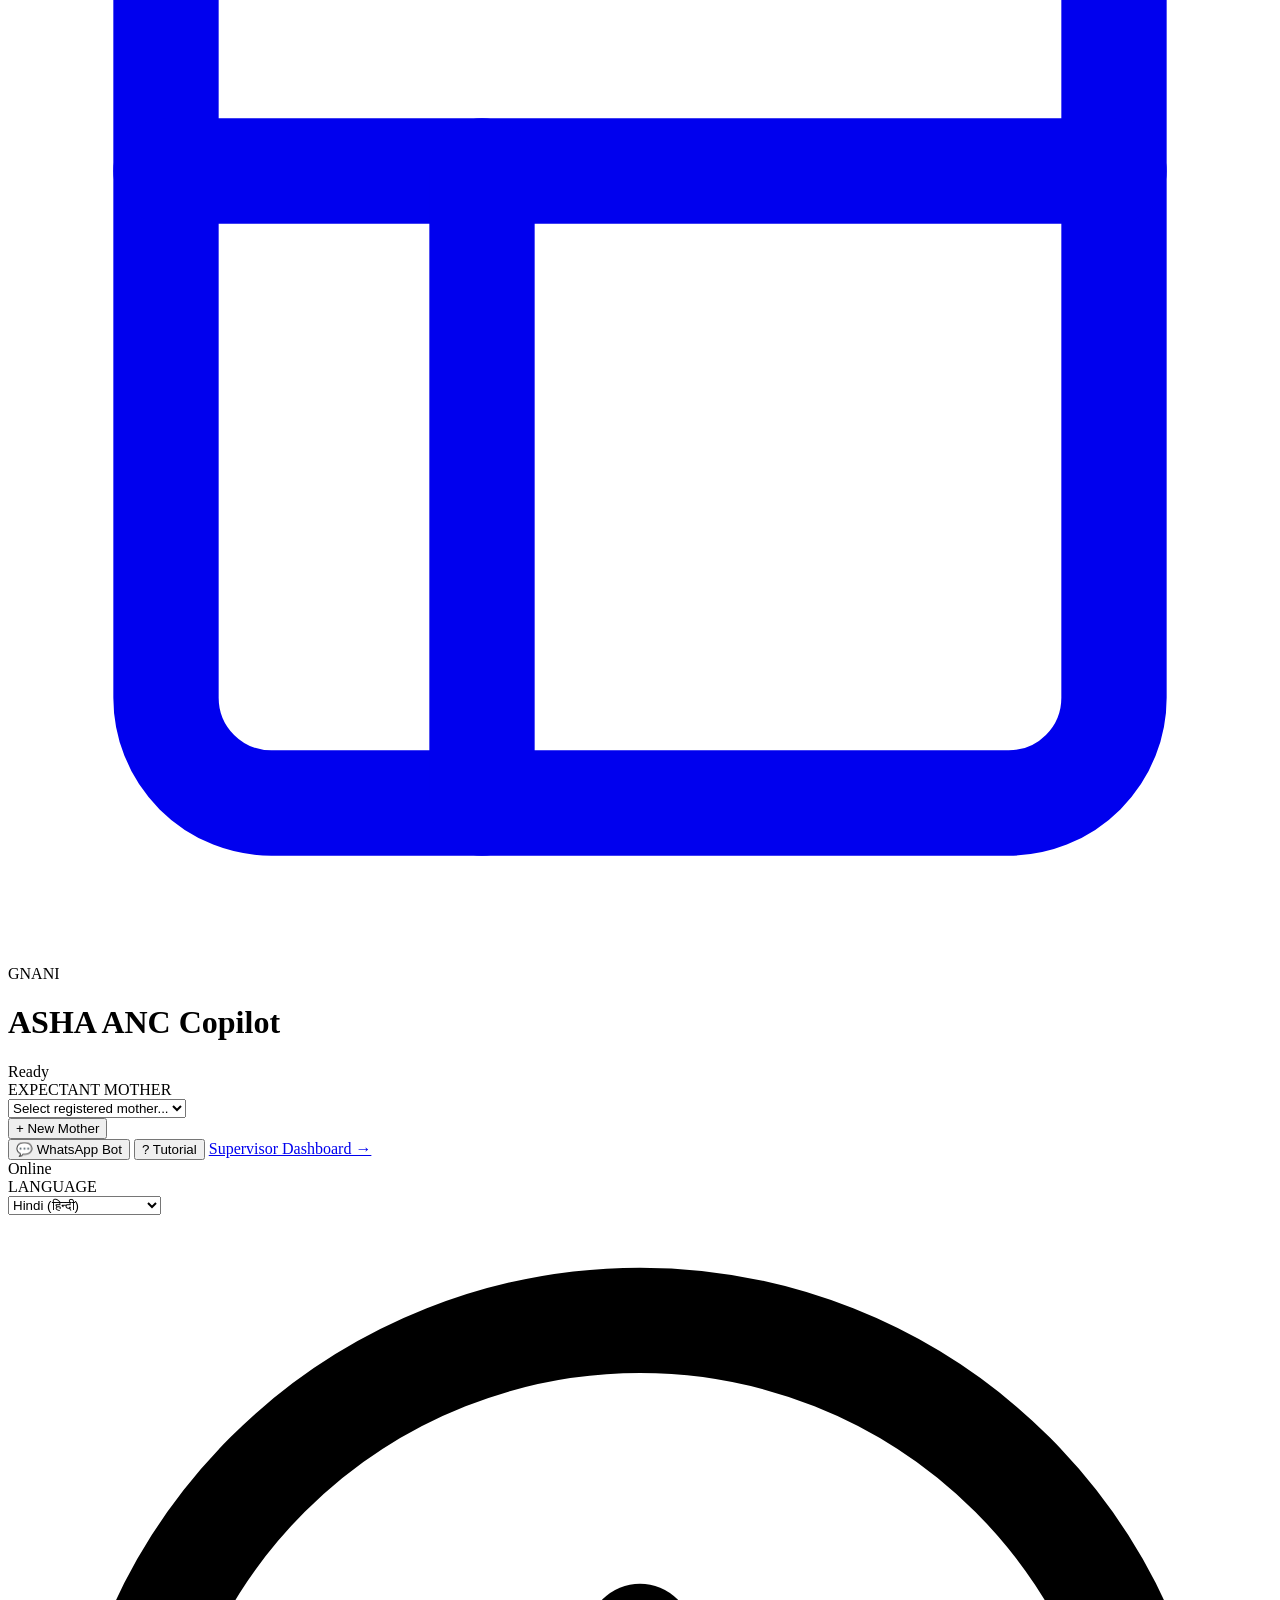
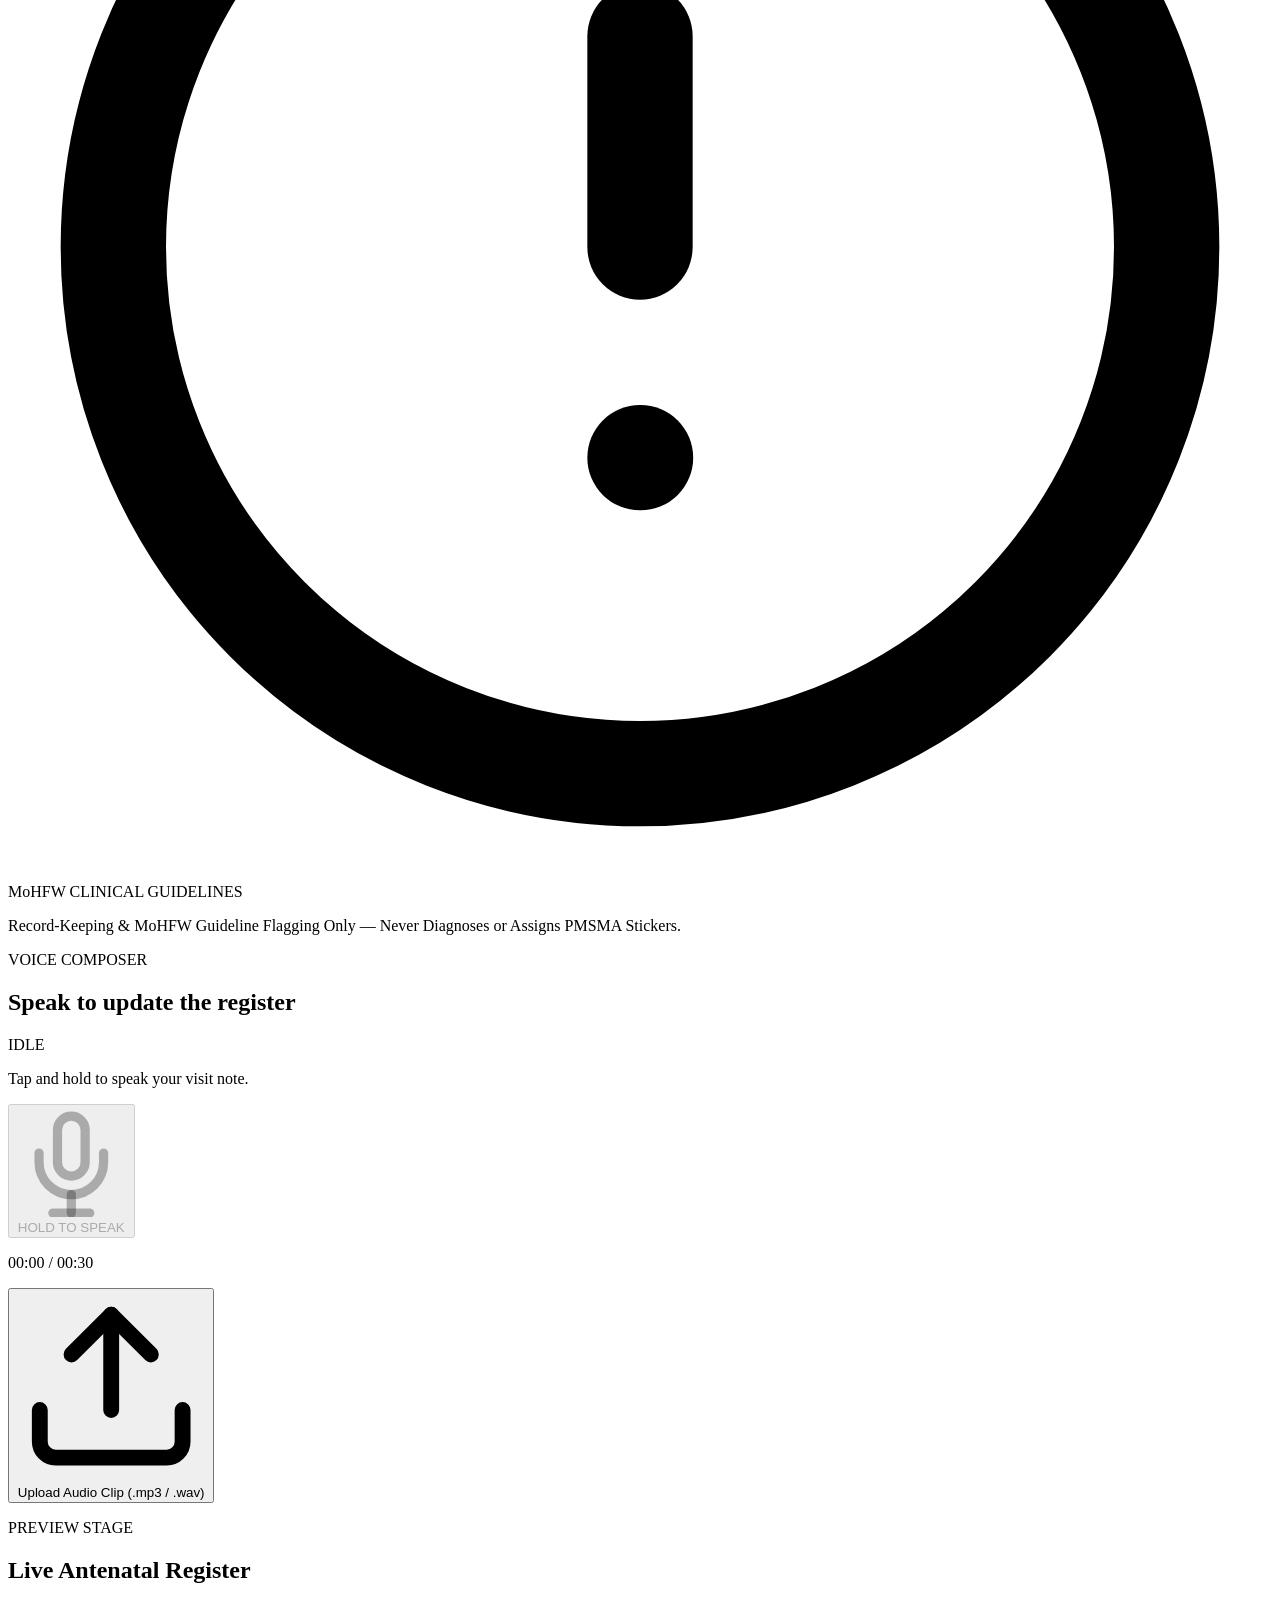
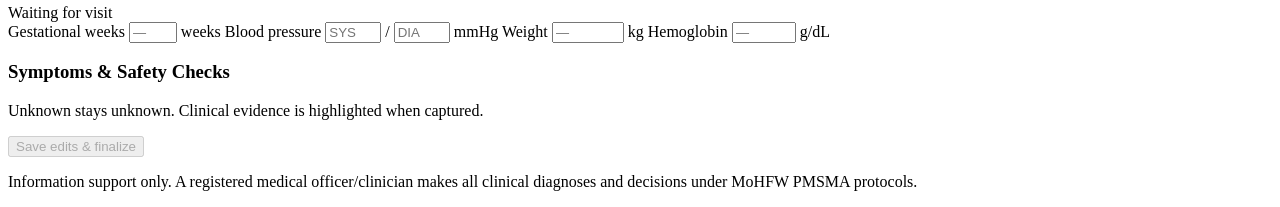
==== commit 4bc4786d: "feat(ui): make all left navigation rail buttons functional with interactive modals, tooltips, and vi" ====
--- a/app/static/index.html
+++ b/app/static/index.html
@@ -23,7 +23,7 @@
         </svg>
       </div>
       <nav class="rail-nav">
-        <button class="rail-item active" type="button" title="Active Visit Register" aria-label="Visit Register">
+        <button id="rail-nav-register" class="rail-item active" type="button" title="Active Visit Register" data-tooltip="Visit Register" aria-label="Visit Register">
           <svg viewBox="0 0 24 24" fill="none" stroke="currentColor" stroke-width="2" stroke-linecap="round" stroke-linejoin="round">
             <path d="M14 2H6a2 2 0 0 0-2 2v16a2 2 0 0 0 2 2h12a2 2 0 0 0 2-2V8z" />
             <polyline points="14 2 14 8 20 8" />
@@ -33,7 +33,48 @@
           </svg>
           <span class="active-dot" aria-hidden="true"></span>
         </button>
-        <a class="rail-item" href="/dashboard" title="PHC / ANM Supervisor Dashboard" aria-label="Supervisor Dashboard">
+
+        <button id="rail-nav-mothers" class="rail-item" type="button" title="Expectant Mothers Registry" data-tooltip="Mothers Directory" aria-label="Mothers Registry">
+          <svg viewBox="0 0 24 24" fill="none" stroke="currentColor" stroke-width="2" stroke-linecap="round" stroke-linejoin="round">
+            <path d="M17 21v-2a4 4 0 0 0-4-4H5a4 4 0 0 0-4 4v2" />
+            <circle cx="9" cy="7" r="4" />
+            <path d="M23 21v-2a4 4 0 0 0-3-3.87" />
+            <path d="M16 3.13a4 4 0 0 1 0 7.75" />
+          </svg>
+        </button>
+
+        <button id="rail-nav-transcripts" class="rail-item" type="button" title="Voice Transcripts & Clinical Audit" data-tooltip="Transcripts & Audit" aria-label="Voice Transcripts">
+          <svg viewBox="0 0 24 24" fill="none" stroke="currentColor" stroke-width="2" stroke-linecap="round" stroke-linejoin="round">
+            <path d="M12 1a3 3 0 0 0-3 3v8a3 3 0 0 0 6 0V4a3 3 0 0 0-3-3z" />
+            <path d="M19 10v2a7 7 0 0 1-14 0v-2" />
+            <line x1="12" y1="19" x2="12" y2="23" />
+            <line x1="8" y1="23" x2="16" y2="23" />
+          </svg>
+        </button>
+
+        <button id="rail-nav-guidelines" class="rail-item" type="button" title="MoHFW PMSMA Clinical Protocols" data-tooltip="MoHFW Guidelines" aria-label="Clinical Guidelines">
+          <svg viewBox="0 0 24 24" fill="none" stroke="currentColor" stroke-width="2" stroke-linecap="round" stroke-linejoin="round">
+            <path d="M12 22s8-4 8-10V5l-8-3-8 3v7c0 6 8 10 8 10z" />
+            <line x1="12" y1="8" x2="12" y2="14" />
+            <line x1="9" y1="11" x2="15" y2="11" />
+          </svg>
+        </button>
+
+        <button id="rail-nav-whatsapp" class="rail-item" type="button" title="WhatsApp Bot Simulator" data-tooltip="WhatsApp Bot" aria-label="WhatsApp Simulator">
+          <svg viewBox="0 0 24 24" fill="none" stroke="currentColor" stroke-width="2" stroke-linecap="round" stroke-linejoin="round">
+            <path d="M21 11.5a8.38 8.38 0 0 1-.9 3.8 8.5 8.5 0 0 1-7.6 4.7 8.38 8.38 0 0 1-3.8-.9L3 21l1.9-5.7a8.38 8.38 0 0 1-.9-3.8 8.5 8.5 0 0 1 4.7-7.6 8.38 8.38 0 0 1 3.8-.9h.5a8.48 8.48 0 0 1 8 8v.5z" />
+          </svg>
+        </button>
+
+        <button id="rail-nav-tutorial" class="rail-item" type="button" title="ASHA Interactive Guided Tour" data-tooltip="Guided Tutorial" aria-label="Guided Tutorial">
+          <svg viewBox="0 0 24 24" fill="none" stroke="currentColor" stroke-width="2" stroke-linecap="round" stroke-linejoin="round">
+            <circle cx="12" cy="12" r="10" />
+            <path d="M9.09 9a3 3 0 0 1 5.83 1c0 2-3 3-3 3" />
+            <line x1="12" y1="17" x2="12.01" y2="17" />
+          </svg>
+        </button>
+
+        <a id="rail-nav-dashboard" class="rail-item" href="/dashboard" title="PHC / ANM Supervisor Dashboard" data-tooltip="Supervisor Dashboard" aria-label="Supervisor Dashboard">
           <svg viewBox="0 0 24 24" fill="none" stroke="currentColor" stroke-width="2" stroke-linecap="round" stroke-linejoin="round">
             <rect x="3" y="3" width="18" height="18" rx="2" ry="2"/>
             <line x1="3" y1="9" x2="21" y2="9"/>
@@ -617,5 +658,96 @@
       </div>
     </div>
   </div>
+  <!-- MoHFW PMSMA Clinical Guidelines & Referral Rules Modal -->
+  <div id="guidelines-modal" class="modal-backdrop" hidden>
+    <div class="modal-card guidelines-modal-card" role="dialog" aria-labelledby="guidelines-title">
+      <div class="modal-header">
+        <div>
+          <span class="meta-label">GOVERNMENT OF INDIA — MoHFW PMSMA PROTOCOL</span>
+          <h3 id="guidelines-title" class="modal-title">Antenatal Clinical Guidelines &amp; Referral Triggers</h3>
+        </div>
+        <button id="close-guidelines-modal" class="close-icon-btn" type="button" aria-label="Close dialog">&times;</button>
+      </div>
+      <div class="guidelines-content">
+        <div class="protocol-grid">
+          <!-- Blood Pressure Card -->
+          <div class="protocol-card">
+            <div class="protocol-badge badge-red">HYPERTENSION &amp; PRE-ECLAMPSIA</div>
+            <h4>Blood Pressure Stratification</h4>
+            <ul class="protocol-list">
+              <li><strong>Normal:</strong> &lt; 140/90 mmHg (Routine ANC follow-up)</li>
+              <li><strong>Stage 1 (Gestational HTN):</strong> 140–159 / 90–109 mmHg &rarr; <em>Clinician review within 48h</em></li>
+              <li><strong>Severe Preeclampsia / Crisis:</strong> &ge; 160/110 mmHg OR any HTN with headache, vision blur, or epigastric pain &rarr; <span class="text-red"><strong>Urgent 108 Hospital Transfer</strong></span></li>
+            </ul>
+          </div>
+
+          <!-- Hemoglobin Card -->
+          <div class="protocol-card">
+            <div class="protocol-badge badge-amber">ANEMIA &amp; NUTRITION</div>
+            <h4>Hemoglobin (Hb) Cutoffs</h4>
+            <ul class="protocol-list">
+              <li><strong>Normal:</strong> &ge; 11.0 g/dL (Daily IFA + Calcium tablets)</li>
+              <li><strong>Mild Anemia:</strong> 10.0 – 10.9 g/dL (Double IFA therapeutic dose)</li>
+              <li><strong>Moderate Anemia:</strong> 7.0 – 9.9 g/dL &rarr; <em>ANM/MO investigation</em></li>
+              <li><strong>Severe Anemia:</strong> &lt; 7.0 g/dL &rarr; <span class="text-red"><strong>Urgent FRU / District Hospital referral for IV iron/blood transfusion</strong></span></li>
+            </ul>
+          </div>
+
+          <!-- Obstetric Danger Signs Card -->
+          <div class="protocol-card">
+            <div class="protocol-badge badge-danger">EMERGENCY BYPASS</div>
+            <h4>12 PMSMA Red-Flag Danger Signs</h4>
+            <ul class="protocol-list danger-bullets">
+              <li>Vaginal bleeding at any stage of pregnancy (Rule <code>BLEED-01</code>)</li>
+              <li>Convulsions / fits / loss of consciousness (Rule <code>CONV-01</code>)</li>
+              <li>Severe persistent headache + blurred vision (Rule <code>HTN-03</code>)</li>
+              <li>Reduced or absent fetal movements in 3rd trimester (Rule <code>FETAL-01</code>)</li>
+              <li>Sudden fluid leakage / ruptured membranes (Rule <code>MEMBRANE-01</code>)</li>
+              <li>High fever with chills or foul vaginal discharge (Rule <code>SEPSIS-01</code>)</li>
+            </ul>
+          </div>
+
+          <!-- Tri-State Doctrine Card -->
+          <div class="protocol-card">
+            <div class="protocol-badge badge-teal">SAFETY PRINCIPLE</div>
+            <h4>Tri-State Clinical Safety Doctrine</h4>
+            <p class="protocol-note">
+              <strong>Silence &ne; Denial:</strong> A symptom is marked <em>Present</em> only when explicitly stated, and <em>Denied</em> only when explicitly refuted. All unmentioned symptoms remain strictly <em>Unknown</em> until directly investigated.
+            </p>
+            <p class="protocol-note">
+              <strong>Zero Hallucination:</strong> System generates administrative referral slips and guideline citations only; clinician retains all diagnostic authority.
+            </p>
+          </div>
+        </div>
+      </div>
+      <div class="modal-actions" style="margin-top: 1.25rem;">
+        <button id="ok-guidelines-btn" class="primary-button" type="button">Understood &amp; Close</button>
+      </div>
+    </div>
+  </div>
+
+  <!-- Expectant Mothers Directory Modal -->
+  <div id="mothers-directory-modal" class="modal-backdrop" hidden>
+    <div class="modal-card mothers-dir-card" role="dialog" aria-labelledby="mothers-dir-title">
+      <div class="modal-header">
+        <div>
+          <span class="meta-label">SECTOR 4 REGISTRY</span>
+          <h3 id="mothers-dir-title" class="modal-title">Expectant Mothers Directory</h3>
+        </div>
+        <div class="modal-header-actions" style="display: flex; gap: 0.5rem; align-items: center;">
+          <button id="open-new-mother-modal-btn" class="secondary-button mini-btn" type="button">+ Register New</button>
+          <button id="close-mothers-dir-modal" class="close-icon-btn" type="button" aria-label="Close dialog">&times;</button>
+        </div>
+      </div>
+
+      <div class="mothers-dir-search-bar" style="margin-bottom: 1rem;">
+        <input id="mothers-dir-search-input" type="search" placeholder="Search by name, RCH ID, or village..." class="text-input" style="width: 100%;">
+      </div>
+
+      <div id="mothers-dir-list" class="mothers-dir-list">
+        <!-- Populated dynamically via JS -->
+      </div>
+    </div>
+  </div>
 </body>
 </html>
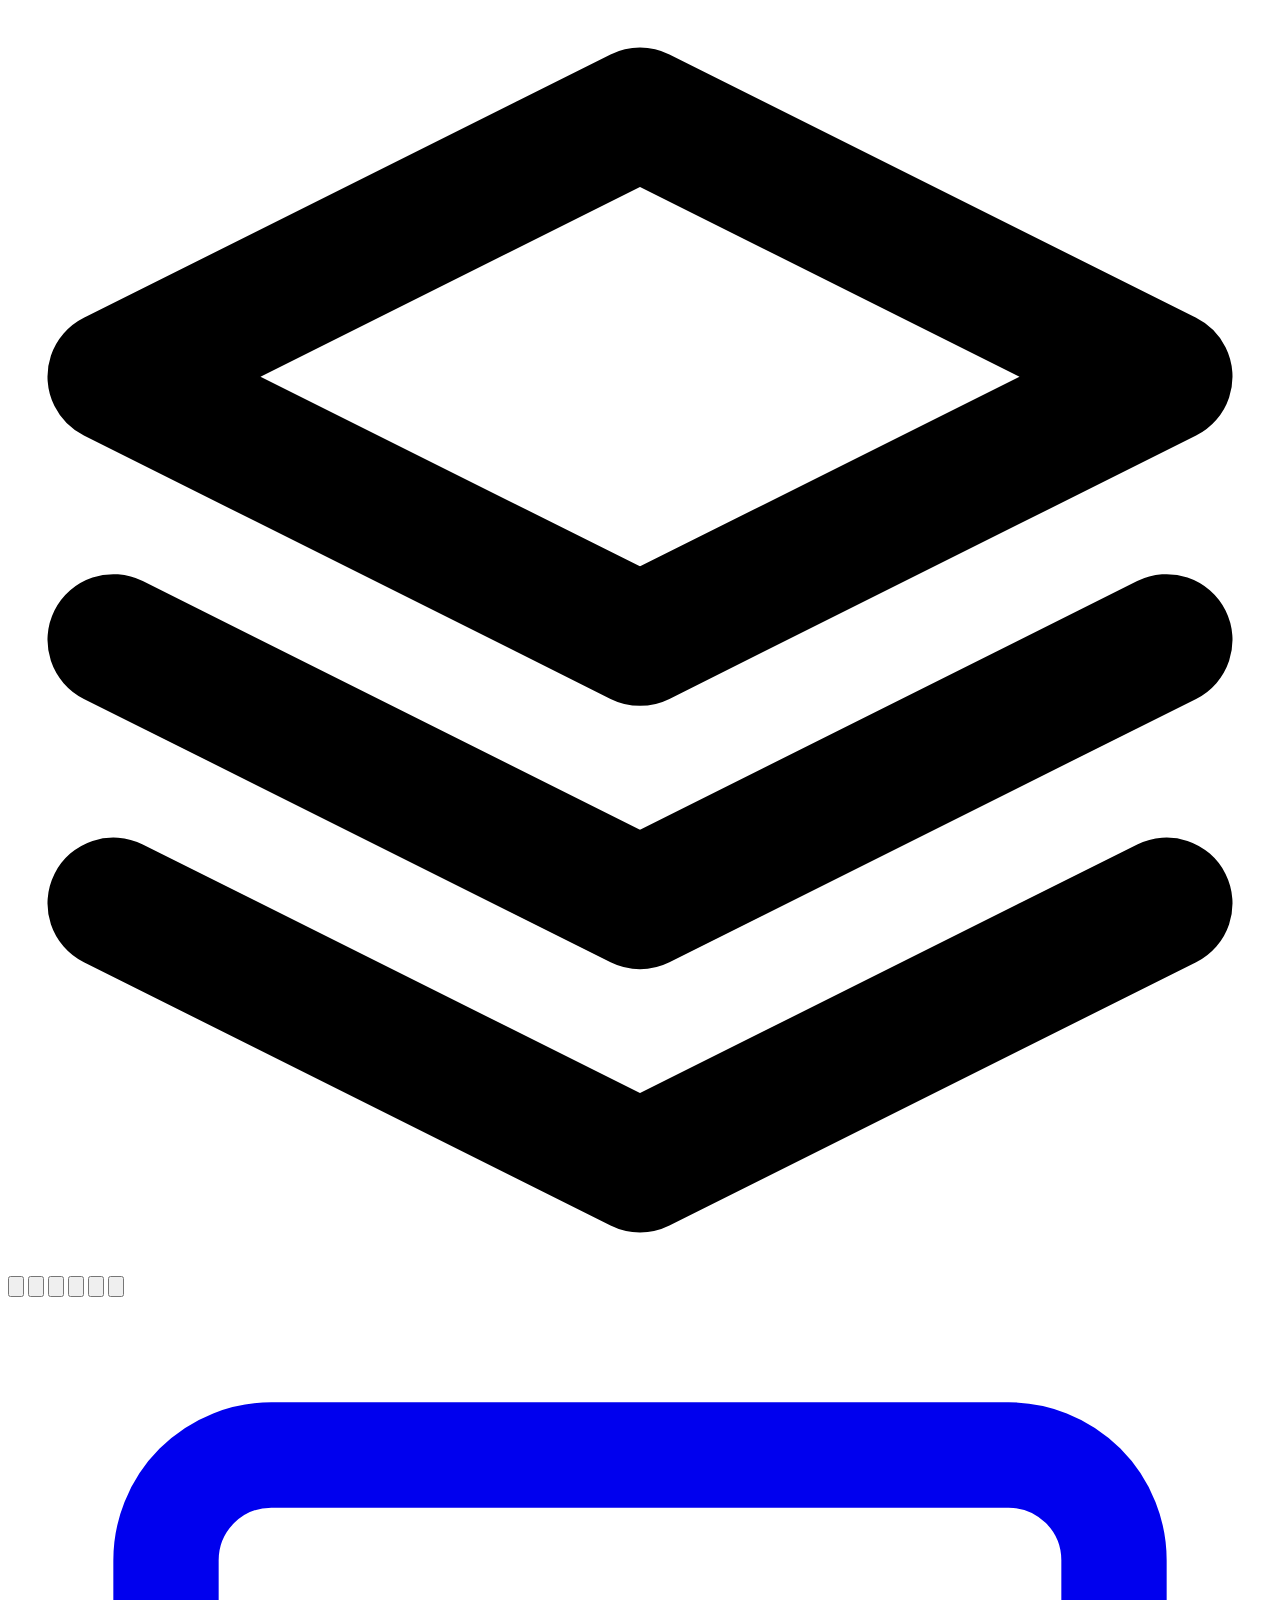
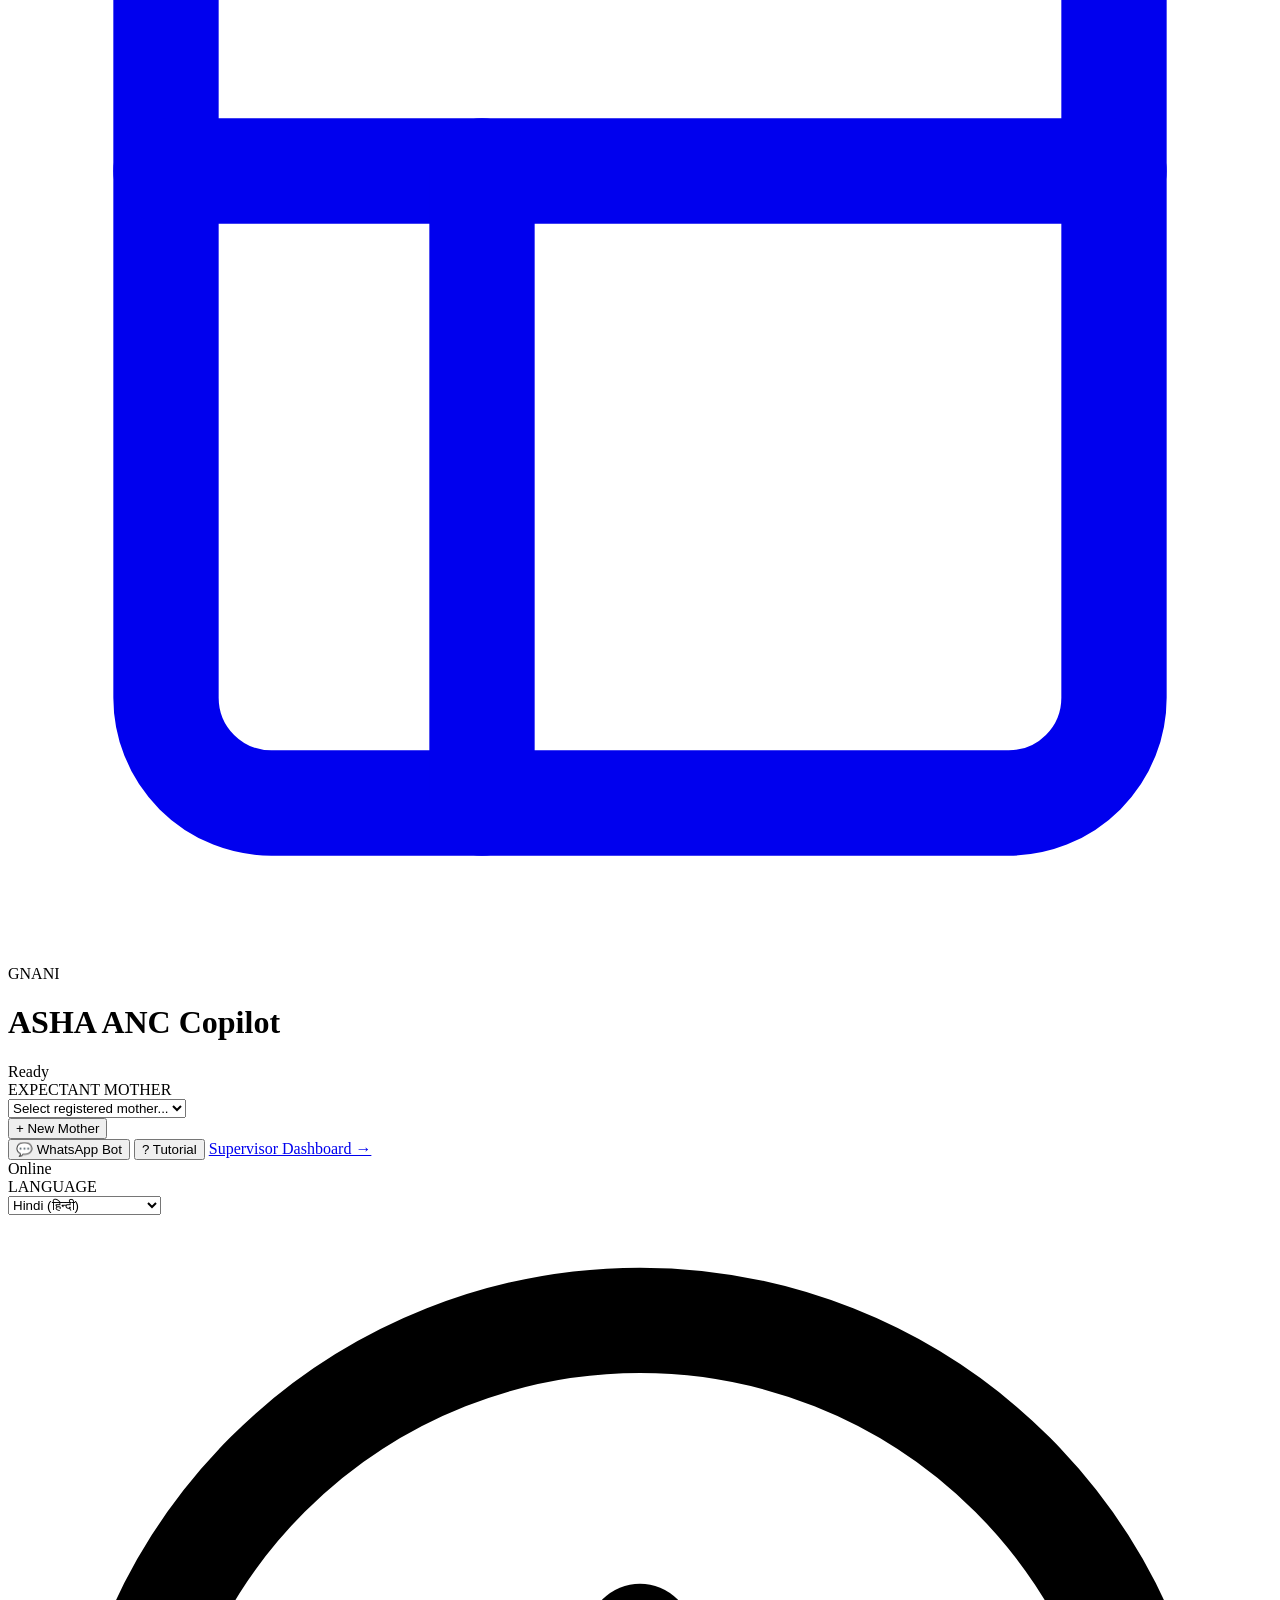
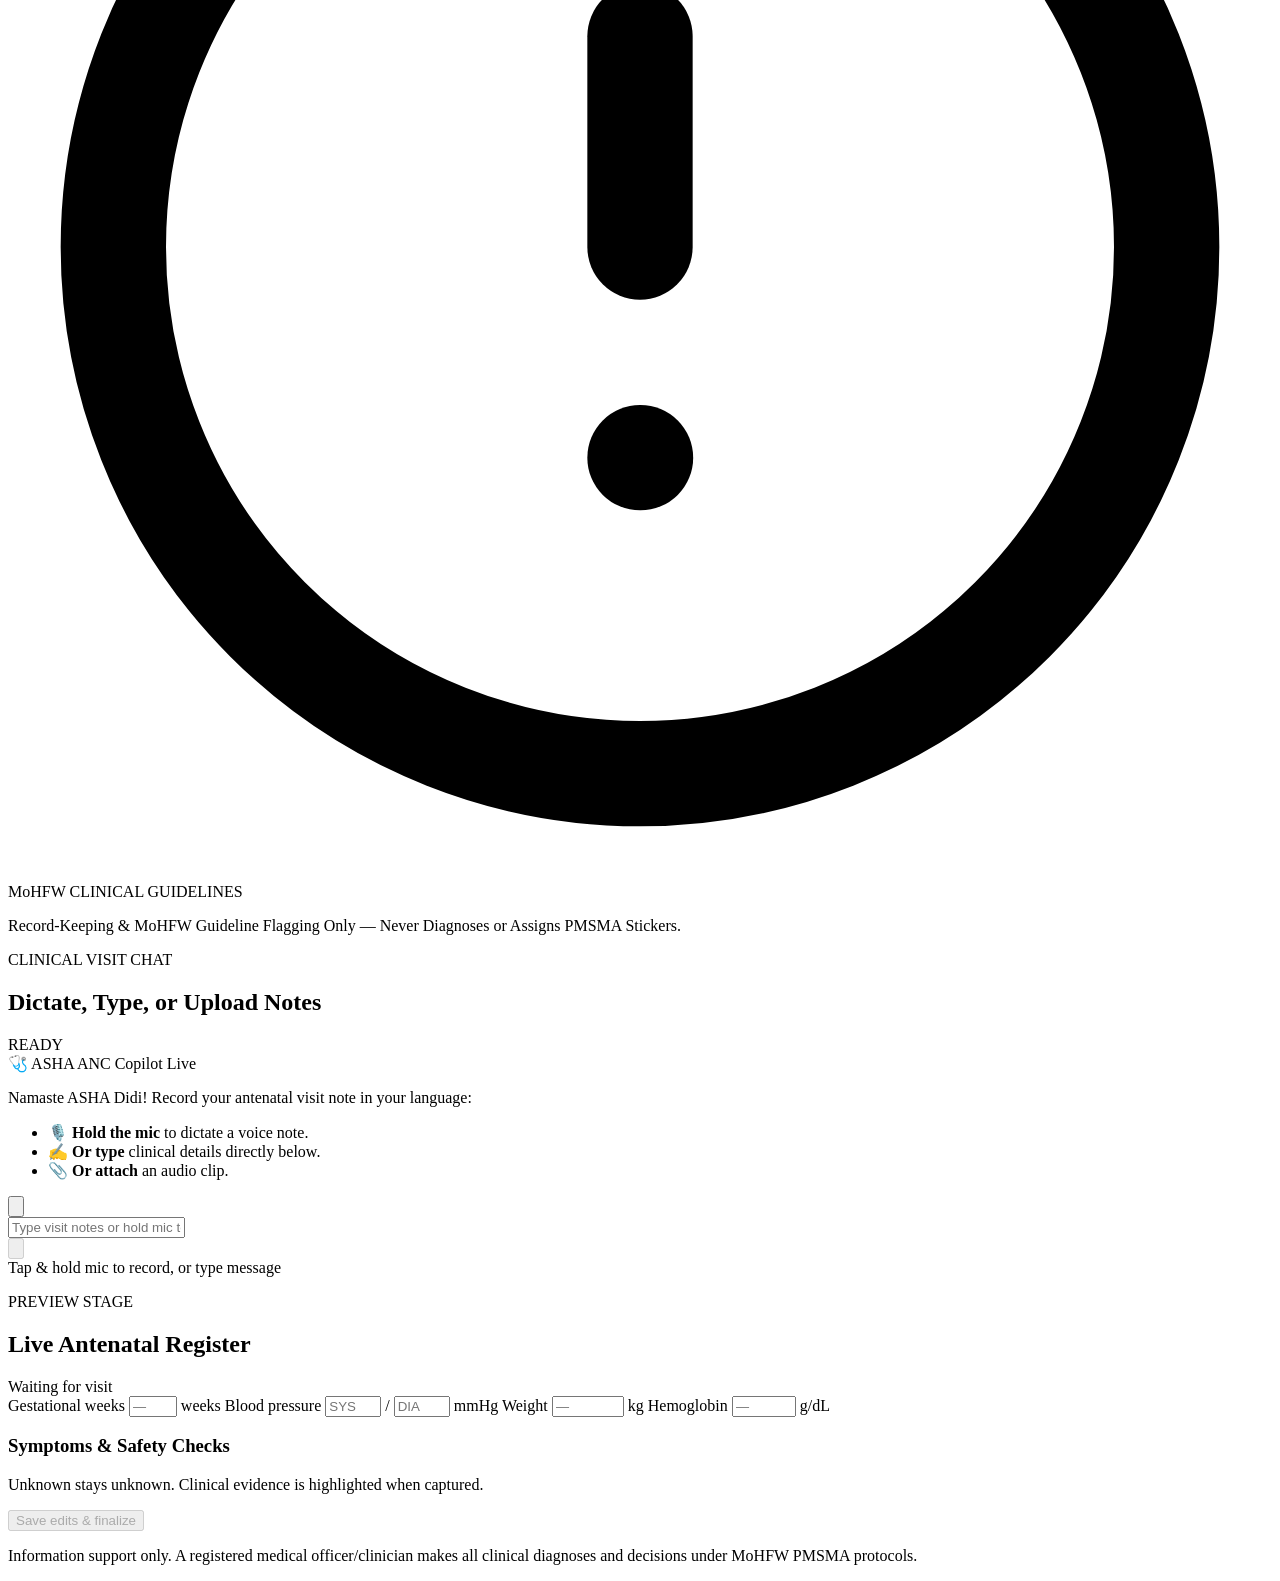
==== commit 5cc78e85: "feat(ui): unify voice composer into interactive WhatsApp-style clinical chat" ====
--- a/app/static/index.html
+++ b/app/static/index.html
@@ -4,14 +4,17 @@
   <meta charset="utf-8">
   <meta name="viewport" content="width=device-width, initial-scale=1, viewport-fit=cover">
   <meta name="theme-color" content="#fcfdfc">
+  <meta http-equiv="Cache-Control" content="no-cache, no-store, must-revalidate">
+  <meta http-equiv="Pragma" content="no-cache">
+  <meta http-equiv="Expires" content="0">
   <title>ASHA ANC Home-Visit Copilot</title>
   <link rel="preconnect" href="https://fonts.googleapis.com">
   <link rel="preconnect" href="https://fonts.gstatic.com" crossorigin>
   <link href="https://fonts.googleapis.com/css2?family=Inter:wght@400;500;600;700&family=JetBrains+Mono:wght@400;500;600&family=Space+Grotesk:wght@500;600;700&display=swap" rel="stylesheet">
   <link rel="manifest" href="/manifest.json">
   <link rel="apple-touch-icon" href="/icons/icon-192.svg">
-  <link rel="stylesheet" href="/styles.css">
-  <script src="/app.js" defer></script>
+  <link rel="stylesheet" href="/styles.css?v=2.2">
+  <script src="/app.js?v=2.2" defer></script>
 </head>
 <body class="desktop-workspace">
   <!-- Minimal Porcelain Icon Rail -->
@@ -173,129 +176,133 @@
           <span class="demo-tag">DEMO</span> Offline demo: uploaded audio selects a synthetic fixture transcript by file content. No speech recognition or clinical extraction is performed on your audio; do not use patient recordings.
         </aside>
 
-        <!-- Voice Visit Composer Card -->
-        <div class="card audio-card" aria-labelledby="audio-heading">
-          <div class="card-header">
+        <!-- Unified Clinical Voice & Chat Composer Card -->
+        <div class="card chat-composer-card" aria-labelledby="audio-heading">
+          <div class="card-header chat-card-header">
             <div>
-              <p class="meta-label">VOICE COMPOSER</p>
-              <h2 id="audio-heading" class="card-title">Speak to update the register</h2>
-            </div>
-            <span id="mic-state" class="state-chip">IDLE</span>
-          </div>
-
-          <p id="audio-status" class="audio-status" aria-live="polite">Tap and hold to speak your visit note.</p>
-
-          <!-- TextShimmerWave Loading Animation (Active during audio processing) -->
-          <div id="processing-shimmer-container" class="processing-shimmer-container" hidden aria-live="polite">
-            <div class="shimmer-wave-card">
-              <div class="shimmer-wave-row" id="shimmer-row-1"></div>
-              <div class="shimmer-wave-row" id="shimmer-row-2"></div>
-              <div class="shimmer-wave-row" id="shimmer-row-3"></div>
-            </div>
-          </div>
-
-          <div class="mic-stage">
-            <div class="mic-wrap">
-              <span id="recording-wave" class="recording-wave" aria-hidden="true"></span>
-              <button id="mic-button" class="mic-button" type="button" aria-label="Press and hold to record" disabled>
-                <span class="mic-icon" aria-hidden="true">
-                  <svg viewBox="0 0 24 24" fill="none" stroke="currentColor" stroke-width="2" stroke-linecap="round" stroke-linejoin="round">
-                    <path d="M12 2a3 3 0 0 0-3 3v7a3 3 0 0 0 6 0V5a3 3 0 0 0-3-3z"/>
-                    <path d="M19 10v2a7 7 0 0 1-14 0v-2"/>
-                    <line x1="12" y1="19" x2="12" y2="23"/>
-                    <line x1="8" y1="23" x2="16" y2="23"/>
-                  </svg>
-                </span>
-                <span class="mic-button-label">HOLD TO SPEAK</span>
-              </button>
-            </div>
-            <div class="timer-row">
-              <span class="recording-live-dot" aria-hidden="true"></span>
-              <p id="recording-timer" class="recording-timer" aria-live="polite">00:00 / 00:30</p>
-            </div>
-          </div>
-
-          <div class="audio-upload-control">
-            <button id="upload-audio-button" class="secondary-button upload-btn" type="button">
-              <svg viewBox="0 0 24 24" fill="none" stroke="currentColor" stroke-width="2" stroke-linecap="round" stroke-linejoin="round" class="btn-icon">
-                <path d="M21 15v4a2 2 0 0 1-2 2H5a2 2 0 0 1-2-2v-4" />
-                <polyline points="17 8 12 3 7 8" />
-                <line x1="12" y1="3" x2="12" y2="15" />
+              <p class="meta-label">CLINICAL VISIT CHAT</p>
+              <h2 id="audio-heading" class="card-title">Dictate, Type, or Upload Notes</h2>
+            </div>
+            <div class="chat-header-actions">
+              <span id="mic-state" class="state-chip">READY</span>
+            </div>
+          </div>
+
+          <!-- Chat Messages Stream / History -->
+          <div id="conversation-chat-stream" class="chat-stream-container" role="log" aria-live="polite">
+            <!-- Welcome System Bubble -->
+            <div class="chat-bubble chat-bubble-ai system-welcome-bubble">
+              <div class="bubble-header">
+                <span class="bubble-sender">🩺 ASHA ANC Copilot</span>
+                <span class="bubble-time">Live</span>
+              </div>
+              <p>Namaste ASHA Didi! Record your antenatal visit note in your language:</p>
+              <ul class="chat-welcome-list">
+                <li>🎙️ <strong>Hold the mic</strong> to dictate a voice note.</li>
+                <li>✍️ <strong>Or type</strong> clinical details directly below.</li>
+                <li>📎 <strong>Or attach</strong> an audio clip.</li>
+              </ul>
+            </div>
+
+            <!-- Dynamic Outgoing & Incoming Bubbles injected here -->
+
+            <!-- Integrated TextShimmerWave Loading State -->
+            <div id="processing-shimmer-container" class="chat-bubble chat-bubble-ai processing-shimmer-container" hidden aria-live="polite">
+              <div class="shimmer-wave-card">
+                <div class="shimmer-wave-row" id="shimmer-row-1"></div>
+                <div class="shimmer-wave-row" id="shimmer-row-2"></div>
+                <div class="shimmer-wave-row" id="shimmer-row-3"></div>
+              </div>
+            </div>
+
+            <!-- Integrated Follow-up Question & Clarification Card -->
+            <div id="interaction-card" class="chat-bubble chat-bubble-ai chat-followup-bubble" hidden>
+              <div class="bubble-header">
+                <span class="bubble-sender">❓ Clinical Safety Check</span>
+                <div class="interaction-header-actions">
+                  <button id="replay-button" class="mini-icon-btn" type="button" title="Listen / Replay audio prompt">
+                    🔊 Listen
+                  </button>
+                  <button id="clarify-button" class="mini-icon-btn clarify-btn" type="button" title="Simplify question for mother">
+                    Clarify
+                  </button>
+                </div>
+              </div>
+
+              <!-- Stacked Question & Clarification Container -->
+              <div id="interaction-prompts-container" class="interaction-prompts-container">
+                <div id="original-question-box" class="prompt-card original-question-card" hidden>
+                  <div class="prompt-card-header">
+                    <span id="original-question-label" class="prompt-badge original-badge">FOLLOW-UP QUESTION</span>
+                    <span id="original-question-field" class="prompt-field-tag"></span>
+                  </div>
+                  <p id="original-question-text" class="prompt-text original-text"></p>
+                </div>
+
+                <div id="clarification-box" class="prompt-card clarification-card" hidden>
+                  <div class="prompt-card-header">
+                    <span class="prompt-badge clarify-badge">CLARIFICATION</span>
+                    <span id="clarification-reason-tag" class="prompt-reason-tag"></span>
+                  </div>
+                  <p id="clarification-text" class="prompt-text clarify-text"></p>
+                </div>
+
+                <div id="default-prompt-bubble" class="prompt-bubble" hidden>
+                  <p id="prompt-text" class="prompt-text"></p>
+                </div>
+              </div>
+
+              <audio id="prompt-audio" hidden></audio>
+              <p id="interaction-help" class="interaction-help muted" style="margin: 0.4rem 0 0; font-size: 0.72rem;"></p>
+            </div>
+          </div>
+
+          <!-- Bottom WhatsApp-Style Input Bar -->
+          <div class="chat-composer-bar">
+            <!-- Audio upload button -->
+            <button id="upload-audio-button" class="chat-attach-btn" type="button" title="Upload audio file (.mp3 / .wav)">
+              <svg viewBox="0 0 24 24" fill="none" stroke="currentColor" stroke-width="2" stroke-linecap="round" stroke-linejoin="round" class="attach-icon">
+                <path d="M21.44 11.05l-9.19 9.19a6 6 0 0 1-8.49-8.49l9.19-9.19a4 4 0 0 1 5.66 5.66l-9.2 9.19a2 2 0 0 1-2.83-2.83l8.49-8.48"/>
               </svg>
-              Upload Audio Clip (.mp3 / .wav)
             </button>
             <input id="audio-file-input" type="file" accept=".mp3,.wav,audio/mpeg,audio/wav" hidden>
-          </div>
-          <p id="microphone-error" class="inline-error" role="alert"></p>
-        </div>
-
-        <!-- Spoken Interaction / Voice Follow-up Card -->
-        <div id="interaction-card" class="card interaction-card" aria-labelledby="interaction-heading" hidden>
-          <div class="card-header">
-            <div>
-              <p class="meta-label">VOICE FOLLOW-UP</p>
-              <h2 id="interaction-heading" class="card-title">Listen and respond</h2>
-            </div>
-            <div class="interaction-header-actions">
-              <button id="clarify-button" class="secondary-button clarify-btn" type="button" aria-label="Ask for clarification" title="Ask mother for clarification on this question">
-                <svg viewBox="0 0 24 24" fill="none" stroke="currentColor" stroke-width="2" stroke-linecap="round" stroke-linejoin="round" class="btn-icon">
-                  <circle cx="12" cy="12" r="10"/>
-                  <path d="M9.09 9a3 3 0 0 1 5.83 1c0 2-3 3-3 3"/>
-                  <line x1="12" y1="17" x2="12.01" y2="17"/>
+
+            <!-- Text input for typing visit notes or follow-up answers -->
+            <div class="chat-input-wrapper">
+              <input id="composer-text-input" type="text" placeholder="Type visit notes or hold mic to speak..." class="chat-text-input" autocomplete="off">
+            </div>
+
+            <!-- Active Recording Bar (revealed while mic is held/recording) -->
+            <div id="recording-live-bar" class="recording-live-bar" hidden>
+              <span class="recording-live-dot" aria-hidden="true"></span>
+              <span id="recording-wave" class="recording-wave" aria-hidden="true"></span>
+              <p id="recording-timer" class="recording-timer" aria-live="polite">00:00 / 00:30</p>
+              <span class="recording-hint-text">Release to send</span>
+            </div>
+
+            <!-- Dynamic Action Trigger: Mic Button when input is empty, Send Button when text typed -->
+            <div class="chat-action-btn-wrap">
+              <button id="mic-button" class="chat-mic-btn" type="button" aria-label="Press and hold to record voicenote" disabled>
+                <svg viewBox="0 0 24 24" fill="none" stroke="currentColor" stroke-width="2" stroke-linecap="round" stroke-linejoin="round" class="chat-mic-icon">
+                  <path d="M12 2a3 3 0 0 0-3 3v7a3 3 0 0 0 6 0V5a3 3 0 0 0-3-3z"/>
+                  <path d="M19 10v2a7 7 0 0 1-14 0v-2"/>
+                  <line x1="12" y1="19" x2="12" y2="23"/>
+                  <line x1="8" y1="23" x2="16" y2="23"/>
                 </svg>
-                Clarify
               </button>
-              <button id="replay-button" class="secondary-button replay-btn" type="button" aria-label="Replay spoken prompt">
-                <svg viewBox="0 0 24 24" fill="none" stroke="currentColor" stroke-width="2" stroke-linecap="round" stroke-linejoin="round" class="btn-icon">
-                  <polygon points="5 3 19 12 5 21 5 3" />
+
+              <button id="send-text-button" class="chat-send-btn" type="button" title="Send visit note" hidden>
+                <svg viewBox="0 0 24 24" fill="currentColor" class="chat-send-icon">
+                  <path d="M2.01 21L23 12 2.01 3 2 10l15 2-15 2z"/>
                 </svg>
-                Replay
               </button>
             </div>
           </div>
 
-          <!-- Stacked Prompts Container: Original question stays at top, Clarification appears in box below it -->
-          <div id="interaction-prompts-container" class="interaction-prompts-container">
-            <!-- Box 1: Original Follow-Up Question -->
-            <div id="original-question-box" class="prompt-card original-question-card" hidden>
-              <div class="prompt-card-header">
-                <span class="prompt-badge original-badge">
-                  <svg viewBox="0 0 24 24" fill="none" stroke="currentColor" stroke-width="2" class="badge-icon">
-                    <circle cx="12" cy="12" r="10"/>
-                    <line x1="12" y1="16" x2="12" y2="12"/>
-                    <line x1="12" y1="8" x2="12.01" y2="8"/>
-                  </svg>
-                  <span id="original-question-label">FOLLOW-UP QUESTION</span>
-                </span>
-                <span id="original-question-field" class="prompt-field-tag"></span>
-              </div>
-              <p id="original-question-text" class="prompt-text original-text"></p>
-            </div>
-
-            <!-- Box 2: Clarification / Repeat Box (Rendered below original question, not replacing it) -->
-            <div id="clarification-box" class="prompt-card clarification-card" hidden>
-              <div class="prompt-card-header">
-                <span class="prompt-badge clarify-badge">
-                  <svg viewBox="0 0 24 24" fill="none" stroke="currentColor" stroke-width="2" class="badge-icon">
-                    <circle cx="12" cy="12" r="10"/>
-                    <line x1="12" y1="8" x2="12" y2="12"/>
-                    <line x1="12" y1="16" x2="12.01" y2="16"/>
-                  </svg>
-                  <span>CLARIFICATION REQUEST</span>
-                </span>
-                <span id="clarification-reason-tag" class="prompt-reason-tag"></span>
-              </div>
-              <p id="clarification-text" class="prompt-text clarify-text"></p>
-            </div>
-
-            <!-- Default bubble for readback / session prompts when not in dual question mode -->
-            <div id="default-prompt-bubble" class="prompt-bubble" hidden>
-              <p id="prompt-text" class="prompt-text"></p>
-            </div>
-          </div>
-
-          <audio id="prompt-audio" hidden></audio>
-          <p id="interaction-help" class="interaction-help muted"></p>
+          <div class="composer-status-footer">
+            <span id="audio-status" class="audio-status-inline">Tap &amp; hold mic to record, or type message</span>
+            <p id="microphone-error" class="inline-error" role="alert"></p>
+          </div>
         </div>
       </section>
 
@@ -652,7 +659,7 @@
           </div>
           <div class="tutorial-actions">
             <button id="tutorial-prev-btn" class="secondary-button mini-btn" type="button">Back</button>
-            <button id="tutorial-next-btn" class="primary-button mini-btn" type="button">Next &rarr;</button>
+            <button id="tutorial-next-btn" class="primary-button mini-btn" type="button" font-color="white">Next &rarr;</button>
           </div>
         </div>
       </div>
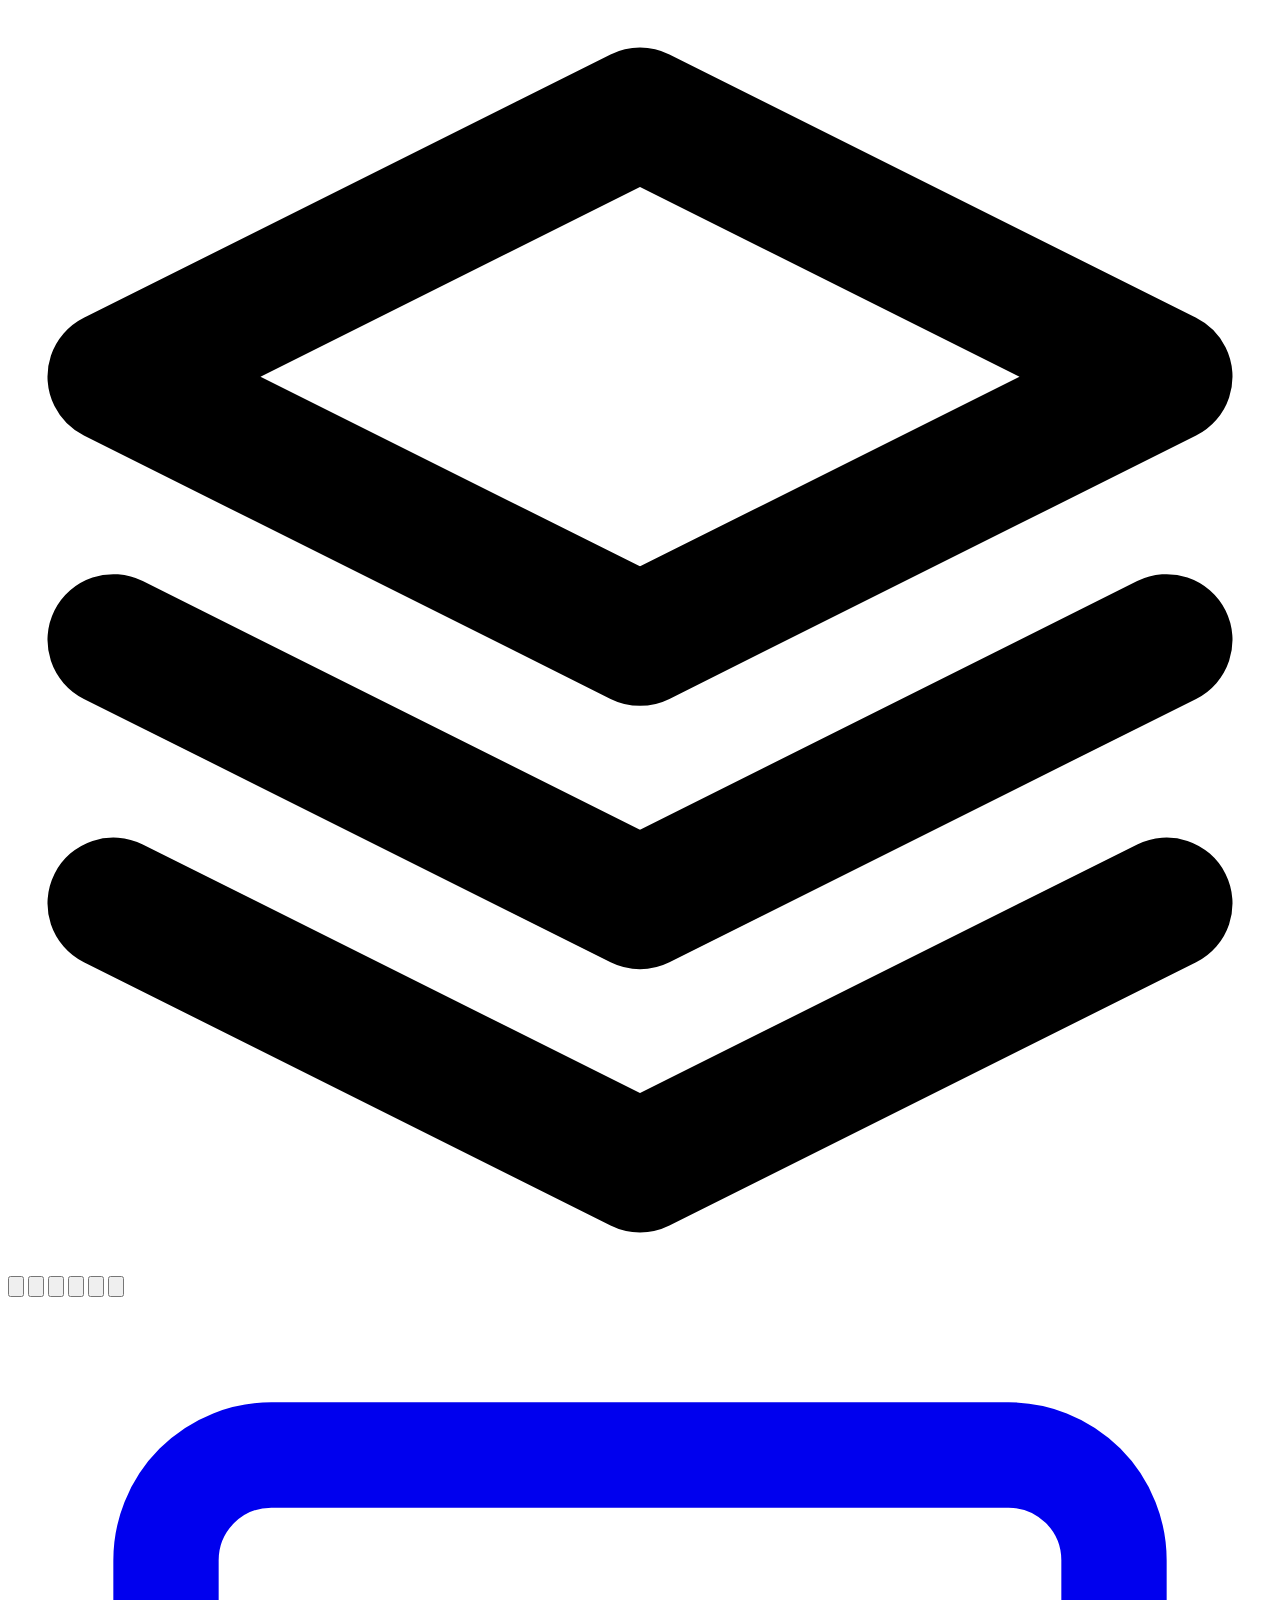
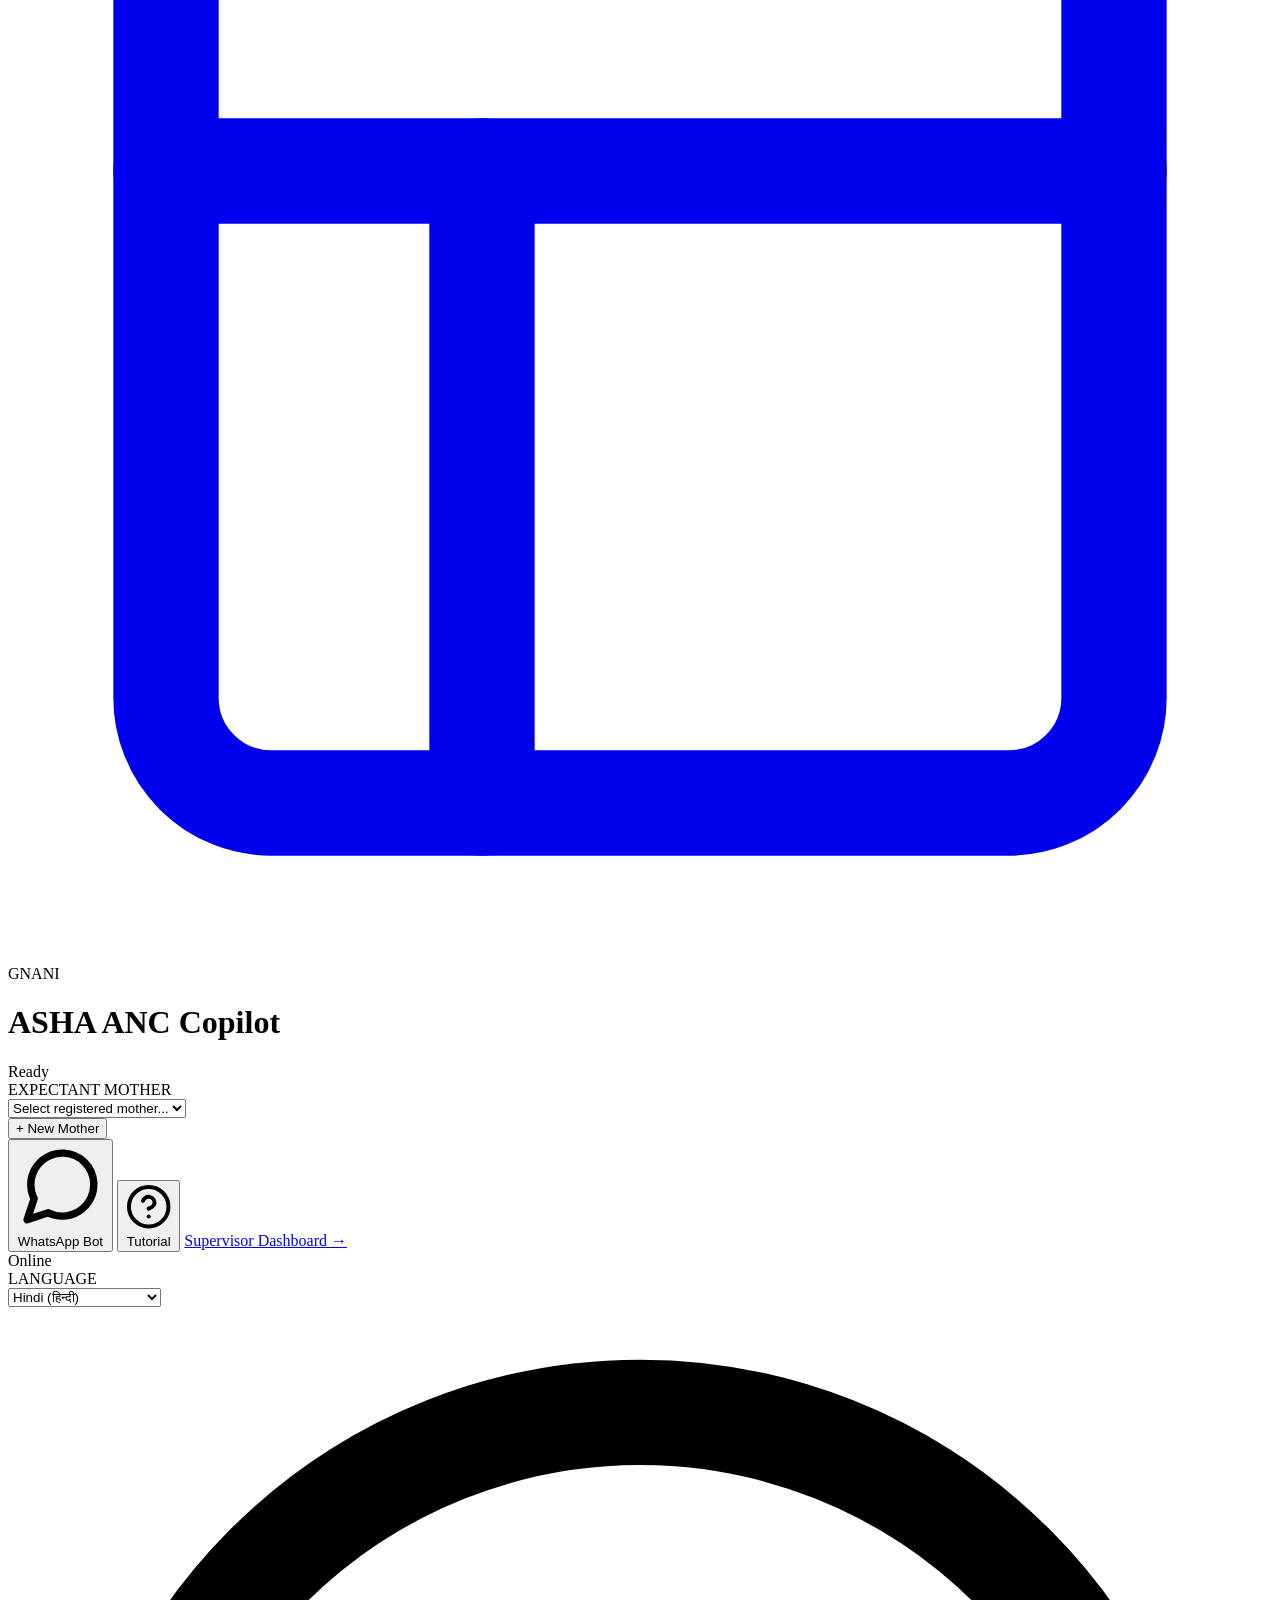
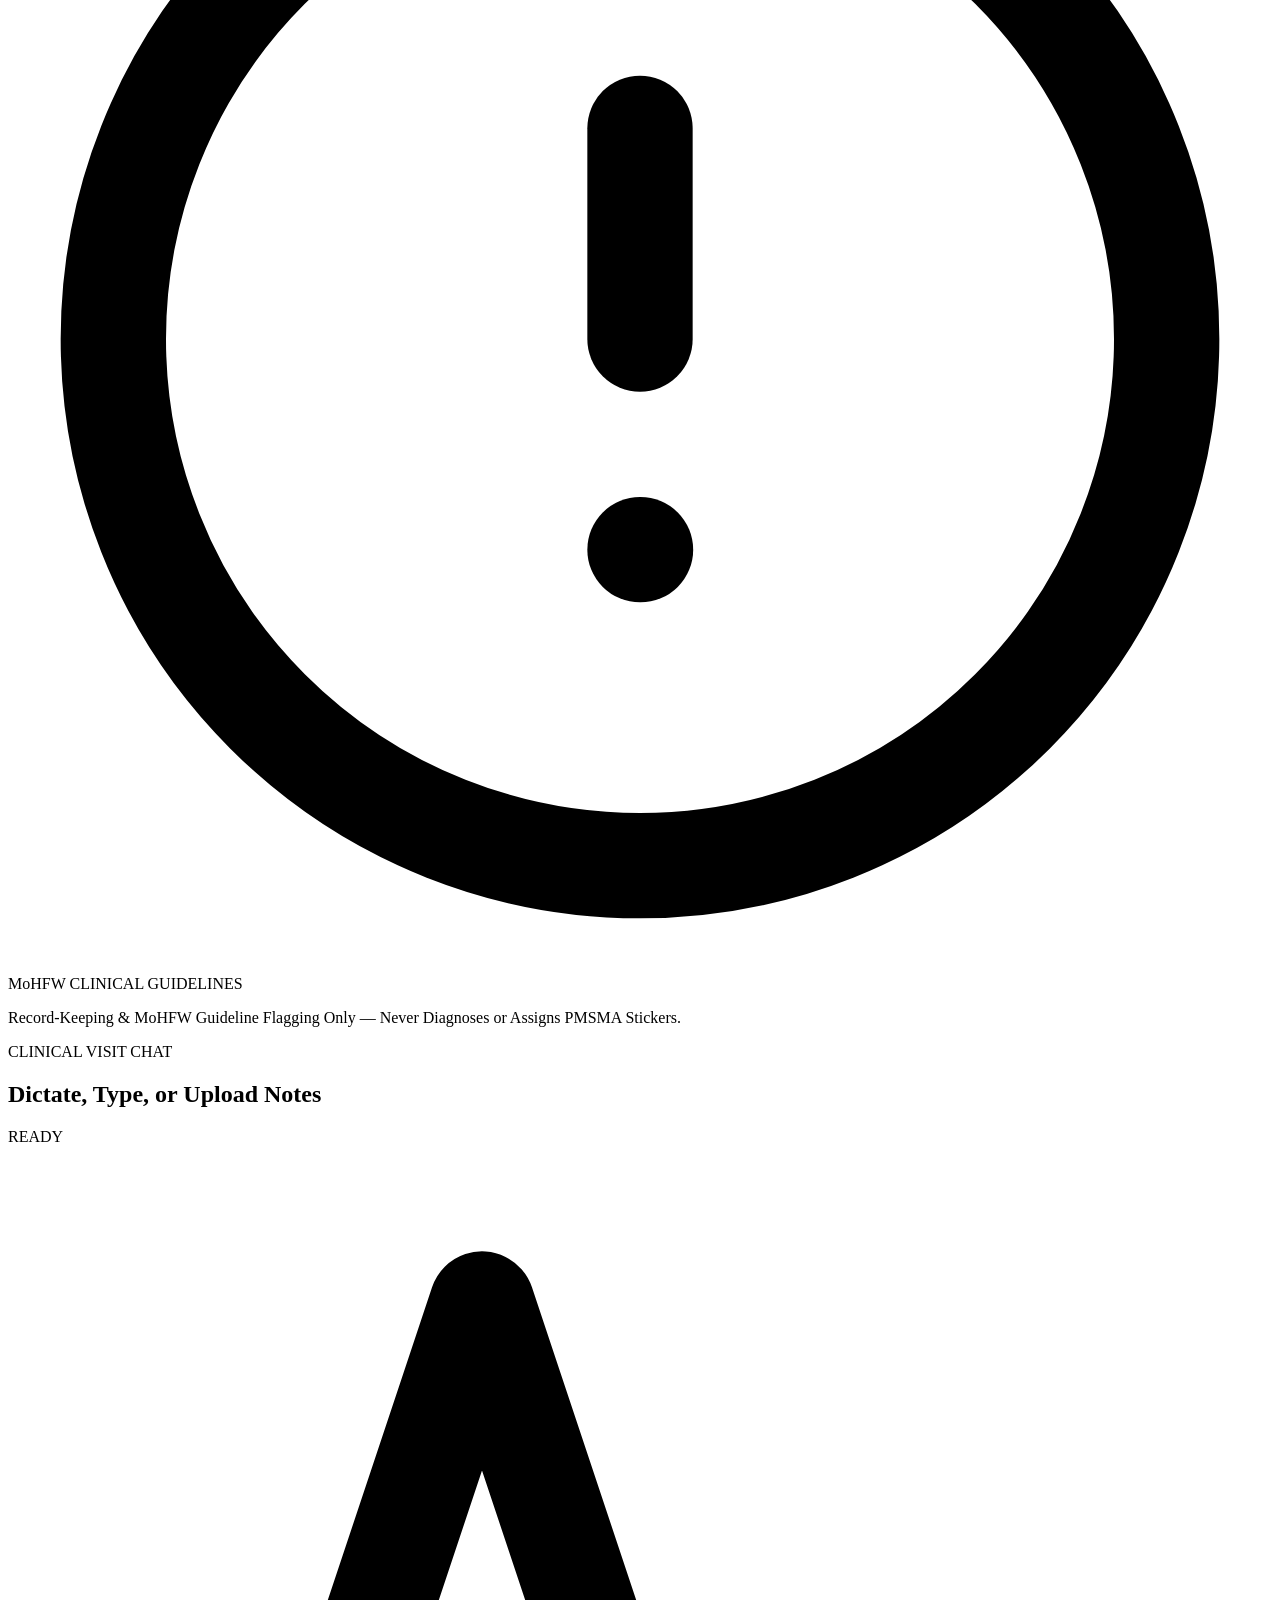
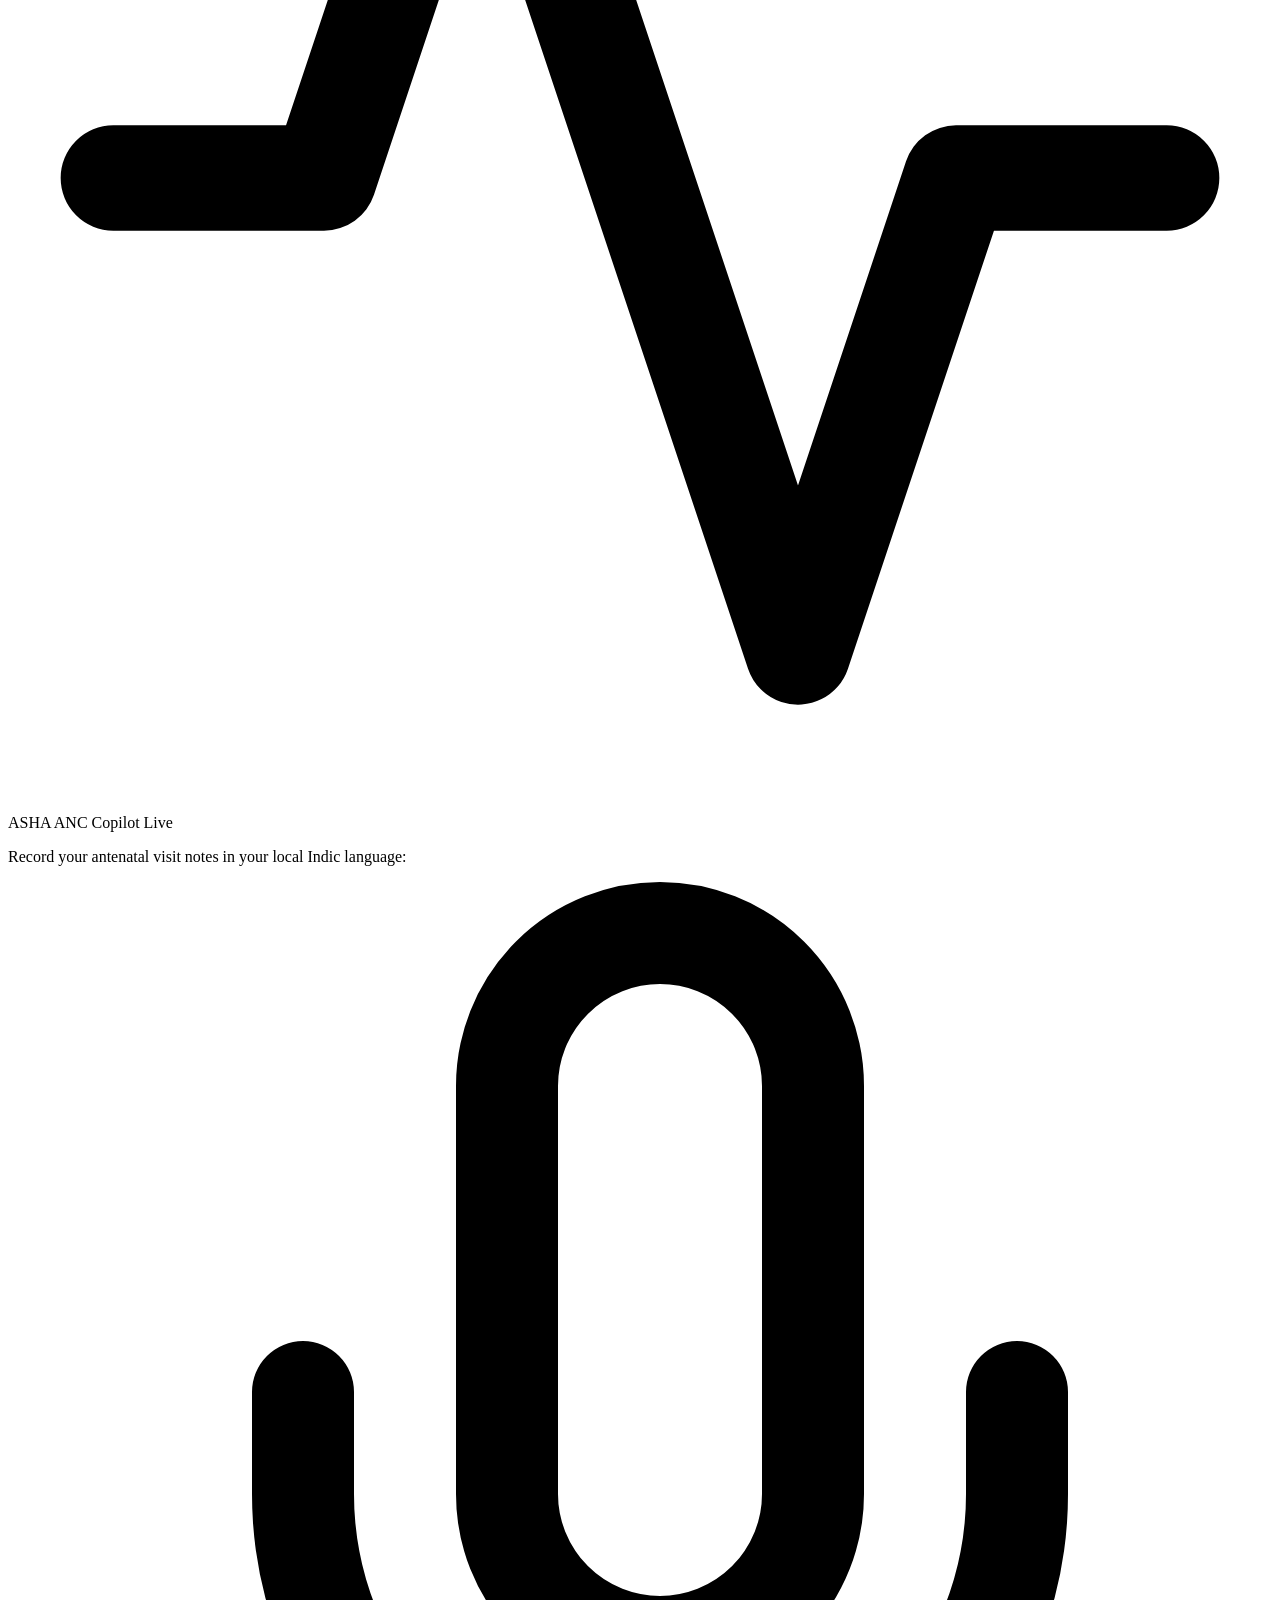
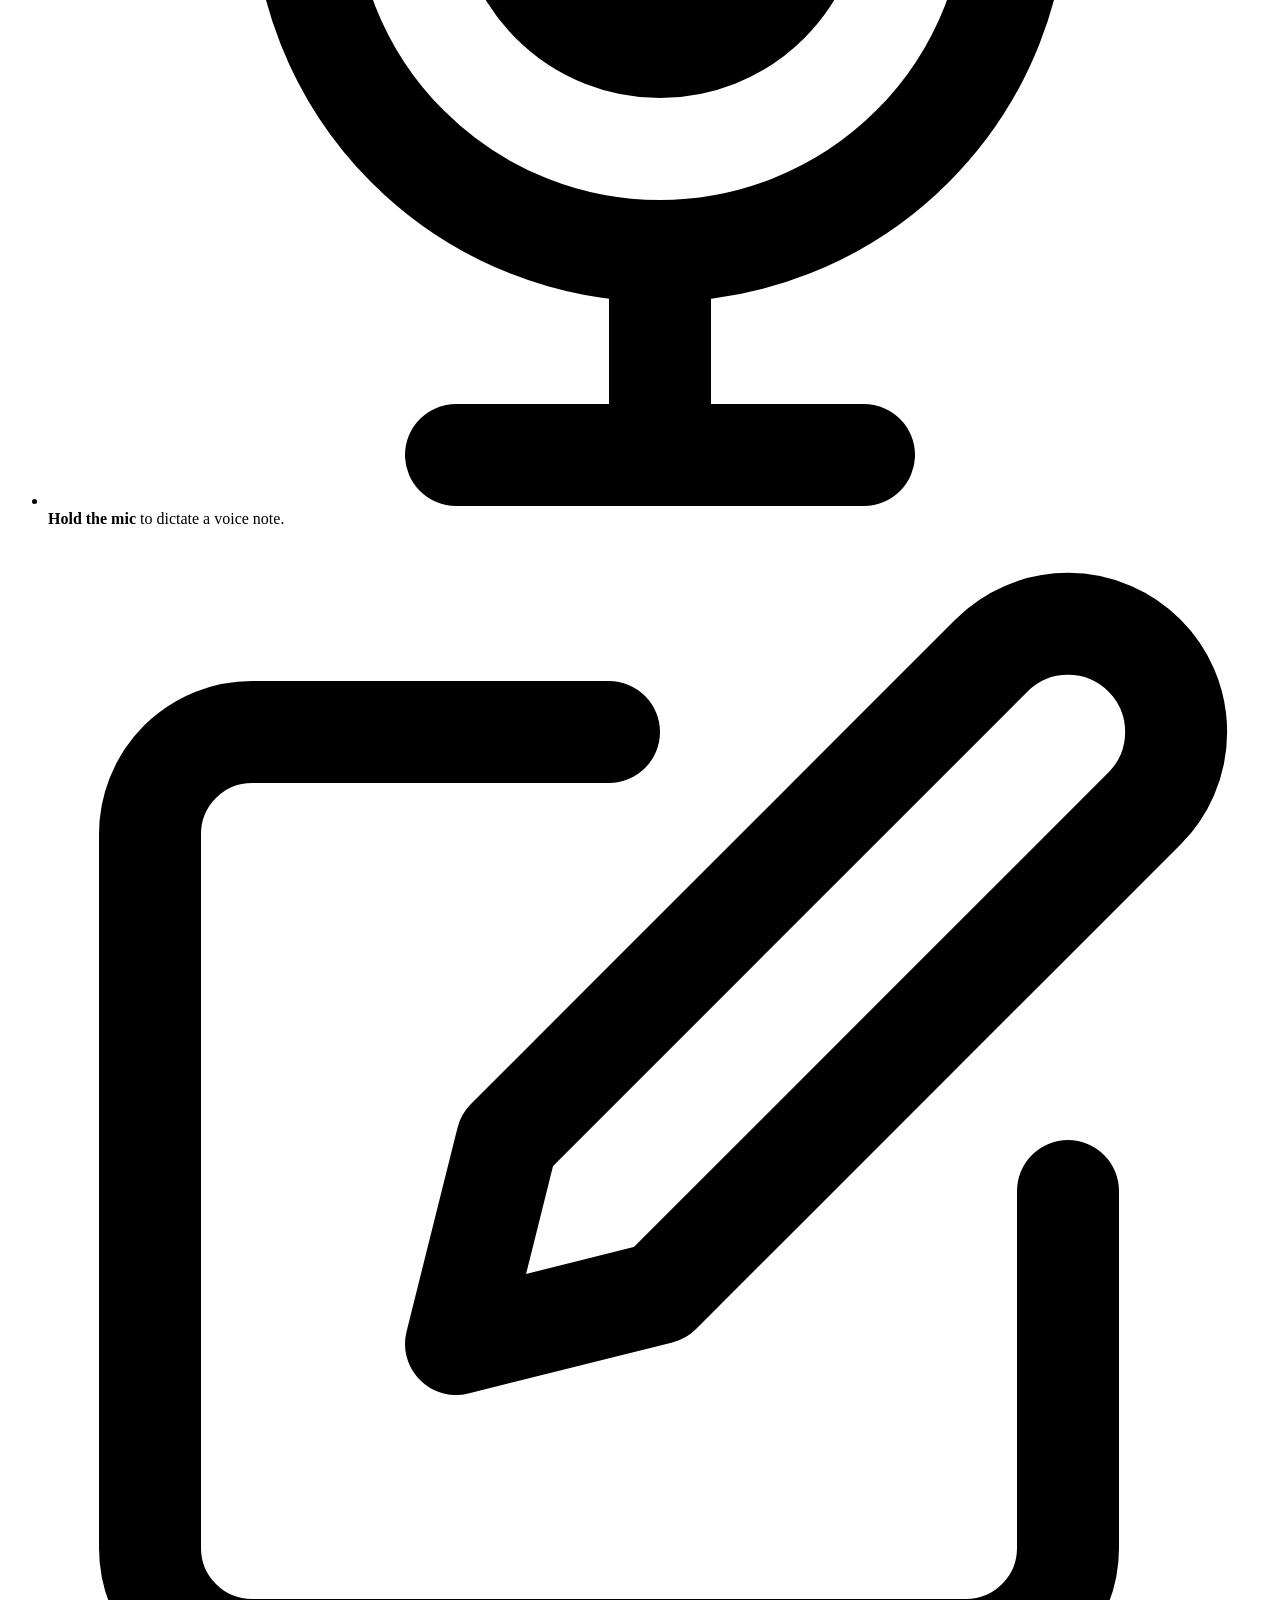
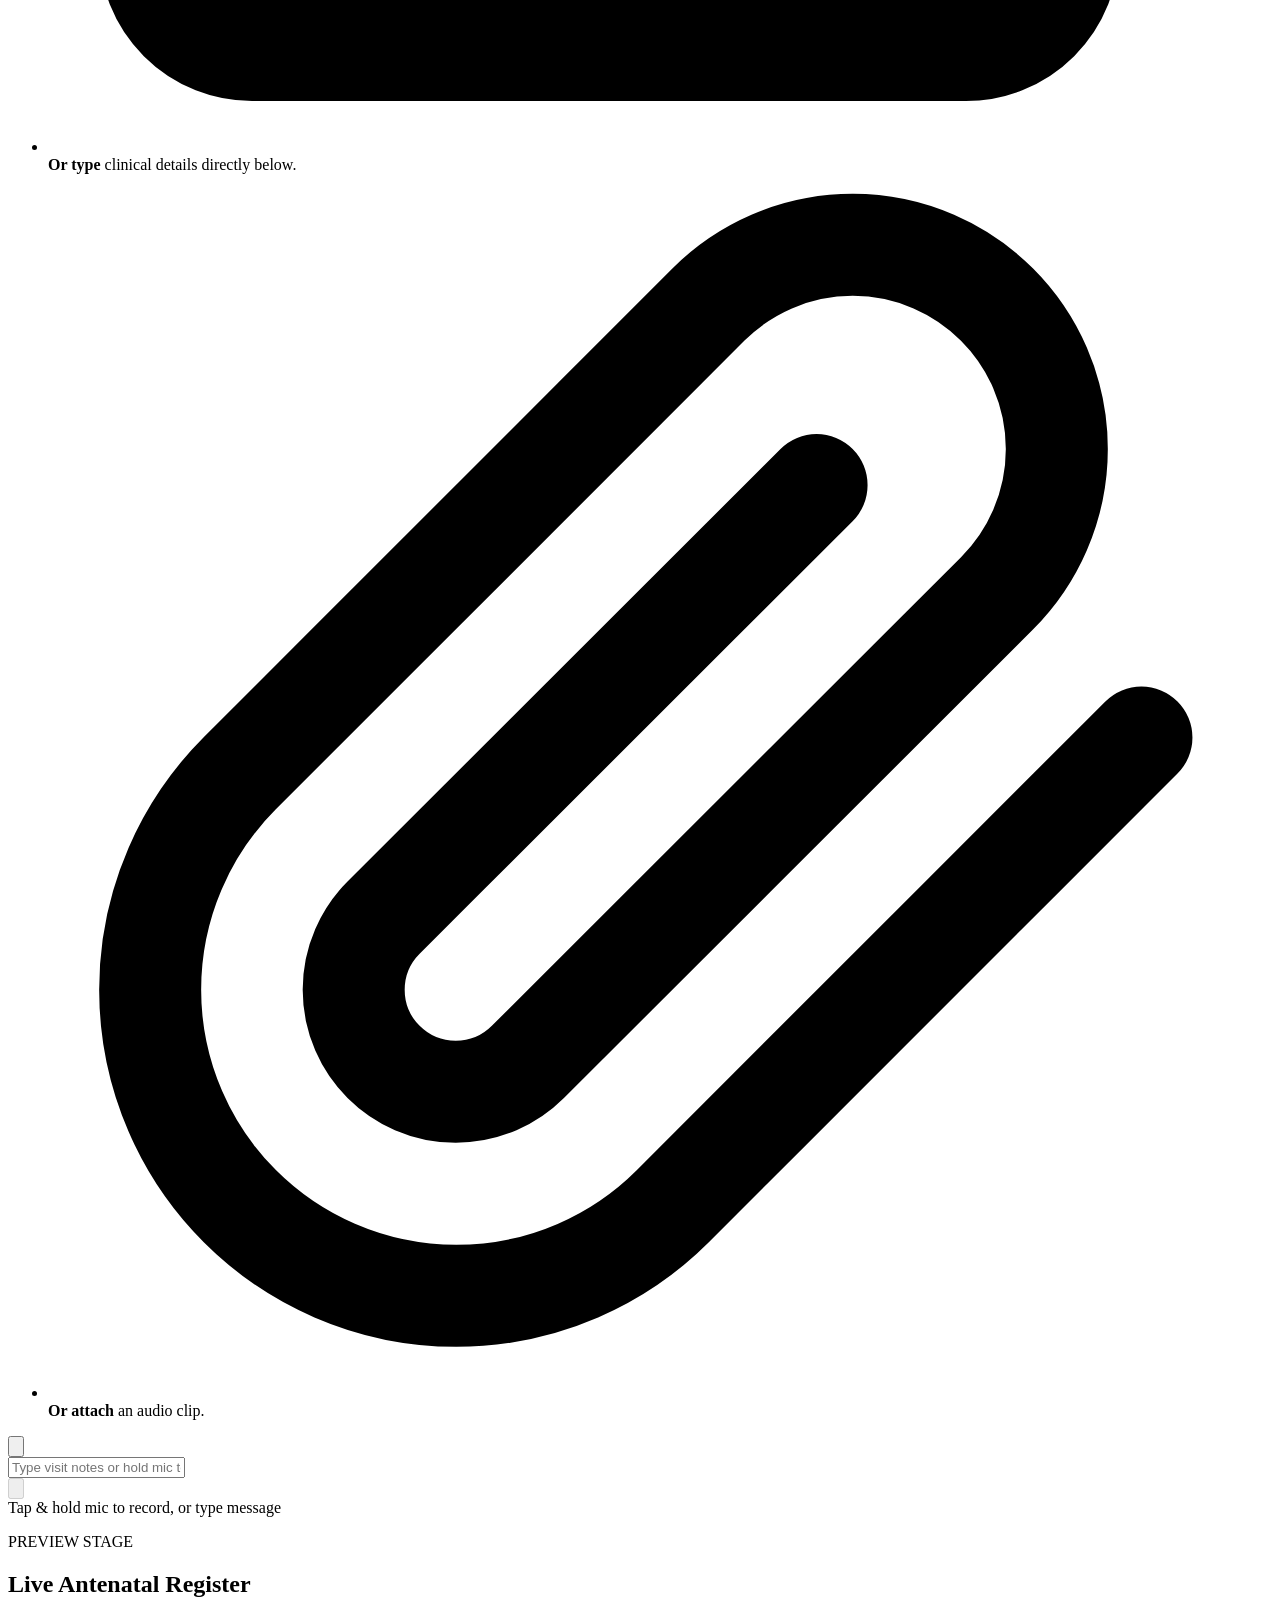
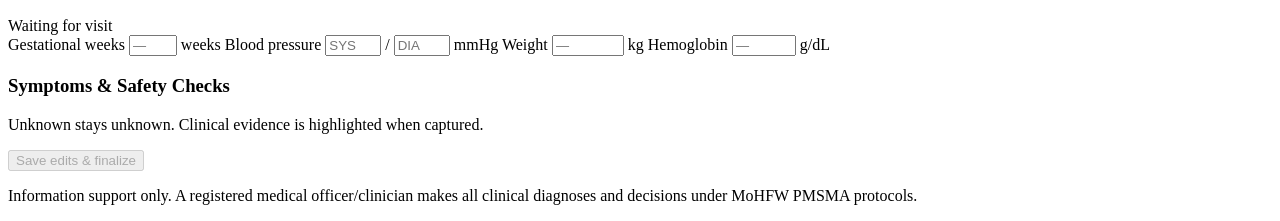
==== commit 8c880f44: "style(frontend): implement high-agency design taste and replace all emojis with precision SVG primit" ====
--- a/app/static/index.html
+++ b/app/static/index.html
@@ -13,8 +13,8 @@
   <link href="https://fonts.googleapis.com/css2?family=Inter:wght@400;500;600;700&family=JetBrains+Mono:wght@400;500;600&family=Space+Grotesk:wght@500;600;700&display=swap" rel="stylesheet">
   <link rel="manifest" href="/manifest.json">
   <link rel="apple-touch-icon" href="/icons/icon-192.svg">
-  <link rel="stylesheet" href="/styles.css?v=2.2">
-  <script src="/app.js?v=2.2" defer></script>
+  <link rel="stylesheet" href="/styles.css?v=2.3">
+  <script src="/app.js?v=2.3" defer></script>
 </head>
 <body class="desktop-workspace">
   <!-- Minimal Porcelain Icon Rail -->
@@ -124,10 +124,12 @@
 
       <div class="topbar-right">
         <button id="whatsapp-modal-btn" class="secondary-button mini-btn wa-topbar-btn" type="button" title="Test Live WhatsApp Bot">
-          💬 WhatsApp Bot
+          <svg class="btn-inline-icon" viewBox="0 0 24 24" fill="none" stroke="currentColor" stroke-width="2" stroke-linecap="round" stroke-linejoin="round"><path d="M21 11.5a8.38 8.38 0 0 1-.9 3.8 8.5 8.5 0 0 1-7.6 4.7 8.38 8.38 0 0 1-3.8-.9L3 21l1.9-5.7a8.38 8.38 0 0 1-.9-3.8 8.5 8.5 0 0 1 4.7-7.6 8.38 8.38 0 0 1 3.8-.9h.5a8.48 8.48 0 0 1 8 8v.5z"/></svg>
+          <span>WhatsApp Bot</span>
         </button>
         <button id="tutorial-btn" class="secondary-button mini-btn tutorial-topbar-btn" type="button" title="Interactive ASHA Walkthrough">
-          ? Tutorial
+          <svg class="btn-inline-icon" viewBox="0 0 24 24" fill="none" stroke="currentColor" stroke-width="2" stroke-linecap="round" stroke-linejoin="round"><circle cx="12" cy="12" r="10"/><path d="M9.09 9a3 3 0 0 1 5.83 1c0 2-3 3-3 3"/><line x1="12" y1="17" x2="12.01" y2="17"/></svg>
+          <span>Tutorial</span>
         </button>
         <a href="/dashboard" class="secondary-button mini-btn supervisor-topbar-link" title="Open PHC & ANM Supervisor Dashboard">
           Supervisor Dashboard &rarr;
@@ -193,14 +195,26 @@
             <!-- Welcome System Bubble -->
             <div class="chat-bubble chat-bubble-ai system-welcome-bubble">
               <div class="bubble-header">
-                <span class="bubble-sender">🩺 ASHA ANC Copilot</span>
+                <span class="bubble-sender">
+                  <svg class="bubble-title-icon" viewBox="0 0 24 24" fill="none" stroke="currentColor" stroke-width="2" stroke-linecap="round" stroke-linejoin="round"><path d="M22 12h-4l-3 9L9 3l-3 9H2"/></svg>
+                  ASHA ANC Copilot
+                </span>
                 <span class="bubble-time">Live</span>
               </div>
-              <p>Namaste ASHA Didi! Record your antenatal visit note in your language:</p>
+              <p>Record your antenatal visit notes in your local Indic language:</p>
               <ul class="chat-welcome-list">
-                <li>🎙️ <strong>Hold the mic</strong> to dictate a voice note.</li>
-                <li>✍️ <strong>Or type</strong> clinical details directly below.</li>
-                <li>📎 <strong>Or attach</strong> an audio clip.</li>
+                <li>
+                  <svg class="list-bullet-icon" viewBox="0 0 24 24" fill="none" stroke="currentColor" stroke-width="2" stroke-linecap="round" stroke-linejoin="round"><path d="M12 1a3 3 0 0 0-3 3v8a3 3 0 0 0 6 0V4a3 3 0 0 0-3-3z"/><path d="M19 10v2a7 7 0 0 1-14 0v-2"/><line x1="12" y1="19" x2="12" y2="23"/><line x1="8" y1="23" x2="16" y2="23"/></svg>
+                  <span><strong>Hold the mic</strong> to dictate a voice note.</span>
+                </li>
+                <li>
+                  <svg class="list-bullet-icon" viewBox="0 0 24 24" fill="none" stroke="currentColor" stroke-width="2" stroke-linecap="round" stroke-linejoin="round"><path d="M11 4H4a2 2 0 0 0-2 2v14a2 2 0 0 0 2 2h14a2 2 0 0 0 2-2v-7"/><path d="M18.5 2.5a2.121 2.121 0 0 1 3 3L12 15l-4 1 1-4 9.5-9.5z"/></svg>
+                  <span><strong>Or type</strong> clinical details directly below.</span>
+                </li>
+                <li>
+                  <svg class="list-bullet-icon" viewBox="0 0 24 24" fill="none" stroke="currentColor" stroke-width="2" stroke-linecap="round" stroke-linejoin="round"><path d="M21.44 11.05l-9.19 9.19a6 6 0 0 1-8.49-8.49l9.19-9.19a4 4 0 0 1 5.66 5.66l-9.2 9.19a2 2 0 0 1-2.83-2.83l8.49-8.48"/></svg>
+                  <span><strong>Or attach</strong> an audio clip.</span>
+                </li>
               </ul>
             </div>
 
@@ -218,10 +232,14 @@
             <!-- Integrated Follow-up Question & Clarification Card -->
             <div id="interaction-card" class="chat-bubble chat-bubble-ai chat-followup-bubble" hidden>
               <div class="bubble-header">
-                <span class="bubble-sender">❓ Clinical Safety Check</span>
+                <span class="bubble-sender">
+                  <svg class="bubble-title-icon" viewBox="0 0 24 24" fill="none" stroke="currentColor" stroke-width="2" stroke-linecap="round" stroke-linejoin="round"><circle cx="12" cy="12" r="10"/><path d="M9.09 9a3 3 0 0 1 5.83 1c0 2-3 3-3 3"/><line x1="12" y1="17" x2="12.01" y2="17"/></svg>
+                  Clinical Safety Check
+                </span>
                 <div class="interaction-header-actions">
                   <button id="replay-button" class="mini-icon-btn" type="button" title="Listen / Replay audio prompt">
-                    🔊 Listen
+                    <svg class="btn-inline-icon" viewBox="0 0 24 24" fill="none" stroke="currentColor" stroke-width="2" stroke-linecap="round" stroke-linejoin="round"><polygon points="11 5 6 9 2 9 2 15 6 15 11 19 11 5"/><path d="M19.07 4.93a10 10 0 0 1 0 14.14M15.54 8.46a5 5 0 0 1 0 7.07"/></svg>
+                    Listen
                   </button>
                   <button id="clarify-button" class="mini-icon-btn clarify-btn" type="button" title="Simplify question for mother">
                     Clarify
@@ -446,7 +464,10 @@
           </div>
 
           <div class="referral-actions">
-            <button id="view-referral-slip-btn" class="secondary-button slip-btn" type="button">📄 View &amp; Print Referral Slip</button>
+            <button id="view-referral-slip-btn" class="secondary-button slip-btn" type="button">
+              <svg class="btn-inline-icon" viewBox="0 0 24 24" fill="none" stroke="currentColor" stroke-width="2" stroke-linecap="round" stroke-linejoin="round"><path d="M14 2H6a2 2 0 0 0-2 2v16a2 2 0 0 0 2 2h12a2 2 0 0 0 2-2V8z"/><polyline points="14 2 14 8 20 8"/><line x1="16" y1="13" x2="8" y2="13"/><line x1="16" y1="17" x2="8" y2="17"/><polyline points="10 9 9 9 8 9"/></svg>
+              <span>View &amp; Print Referral Slip</span>
+            </button>
             <button id="save-to-db-btn" class="primary-button save-db-btn" type="button">Save to Mother's Record</button>
             <button id="new-visit-button" class="secondary-button new-visit-btn" type="button">Start New Visit / Reset</button>
           </div>
@@ -520,7 +541,10 @@
           <h3 id="slip-title" class="modal-title">Antenatal Clinical Referral Slip</h3>
         </div>
         <div class="header-right-actions no-print">
-          <button id="print-slip-btn" class="primary-button print-btn" type="button">🖨️ Print / Save PDF</button>
+          <button id="print-slip-btn" class="primary-button print-btn" type="button">
+            <svg class="btn-inline-icon" viewBox="0 0 24 24" fill="none" stroke="currentColor" stroke-width="2" stroke-linecap="round" stroke-linejoin="round"><polyline points="6 9 6 2 18 2 18 9"/><path d="M6 18H4a2 2 0 0 1-2-2v-5a2 2 0 0 1 2-2h16a2 2 0 0 1 2 2v5a2 2 0 0 1-2 2h-2"/><rect x="6" y="14" width="12" height="8"/></svg>
+            <span>Print / Save PDF</span>
+          </button>
           <button id="close-slip-modal" class="close-icon-btn" type="button" aria-label="Close dialog">&times;</button>
         </div>
       </div>
@@ -579,7 +603,7 @@
         <div class="slip-footer-stamp">
           <div class="slip-qr-block">
             <div class="qr-placeholder" id="slip-qr-box">
-              <span class="qr-icon">📱</span>
+              <svg class="qr-icon-svg" viewBox="0 0 24 24" fill="none" stroke="currentColor" stroke-width="2" stroke-linecap="round" stroke-linejoin="round"><rect x="3" y="3" width="7" height="7"/><rect x="14" y="3" width="7" height="7"/><rect x="14" y="14" width="7" height="7"/><rect x="3" y="14" width="7" height="7"/></svg>
               <span class="qr-text">Scan for Hospital Triage</span>
             </div>
             <span class="qr-sub" id="slip-qr-payload">RCH: —</span>
@@ -598,9 +622,11 @@
     <div class="modal-card wa-simulator-card" role="dialog" aria-labelledby="wa-modal-title">
       <div class="wa-header">
         <div class="wa-contact-info">
-          <div class="wa-avatar">🩺</div>
+          <div class="wa-avatar">
+            <svg viewBox="0 0 24 24" width="20" height="20" fill="none" stroke="currentColor" stroke-width="2" stroke-linecap="round" stroke-linejoin="round"><path d="M22 12h-4l-3 9L9 3l-3 9H2"/></svg>
+          </div>
           <div>
-            <h3 id="wa-modal-title" class="wa-name">ASHA ANC Copilot <span class="wa-verified">✓</span></h3>
+            <h3 id="wa-modal-title" class="wa-name">ASHA ANC Copilot <span class="wa-verified"><svg viewBox="0 0 24 24" width="12" height="12" fill="none" stroke="currentColor" stroke-width="3" stroke-linecap="round" stroke-linejoin="round"><polyline points="20 6 9 17 4 12"/></svg></span></h3>
             <span class="wa-status">Official MoHFW Healthcare Assistant • Online</span>
           </div>
         </div>
@@ -609,14 +635,23 @@
 
       <div class="wa-quick-actions">
         <span class="wa-quick-label">QUICK TEST PROMPTS:</span>
-        <button class="wa-chip" type="button" data-text="Sunita Devi, 28 weeks, BP 140/95, severe headache present">🚨 High Risk Case</button>
-        <button class="wa-chip" type="button" data-text="Anjali Patel, 32 weeks, BP 118/76, normal movement, feeling well">✅ Normal ANC</button>
-        <button class="wa-chip" type="button" data-text="New">🔄 Reset Session</button>
+        <button class="wa-chip" type="button" data-text="Sunita Devi, 28 weeks, BP 140/95, severe headache present">
+          <span class="wa-chip-indicator indicator-urgent"></span>
+          <span>High Risk Case</span>
+        </button>
+        <button class="wa-chip" type="button" data-text="Anjali Patel, 32 weeks, BP 118/76, normal movement, feeling well">
+          <span class="wa-chip-indicator indicator-safe"></span>
+          <span>Normal ANC</span>
+        </button>
+        <button class="wa-chip" type="button" data-text="New">
+          <span class="wa-chip-indicator indicator-reset"></span>
+          <span>Reset Session</span>
+        </button>
       </div>
 
       <div id="wa-chat-body" class="wa-chat-body">
         <div class="wa-bubble wa-bubble-incoming">
-          <p>👋 <strong>Namaste ASHA Didi!</strong></p>
+          <p><strong>Namaste ASHA Didi!</strong></p>
           <p>Send a message or voice note to record an ANC home visit. I will extract vitals, check danger signs, and generate a referral slip instantly.</p>
           <span class="wa-time">10:00 AM</span>
         </div>
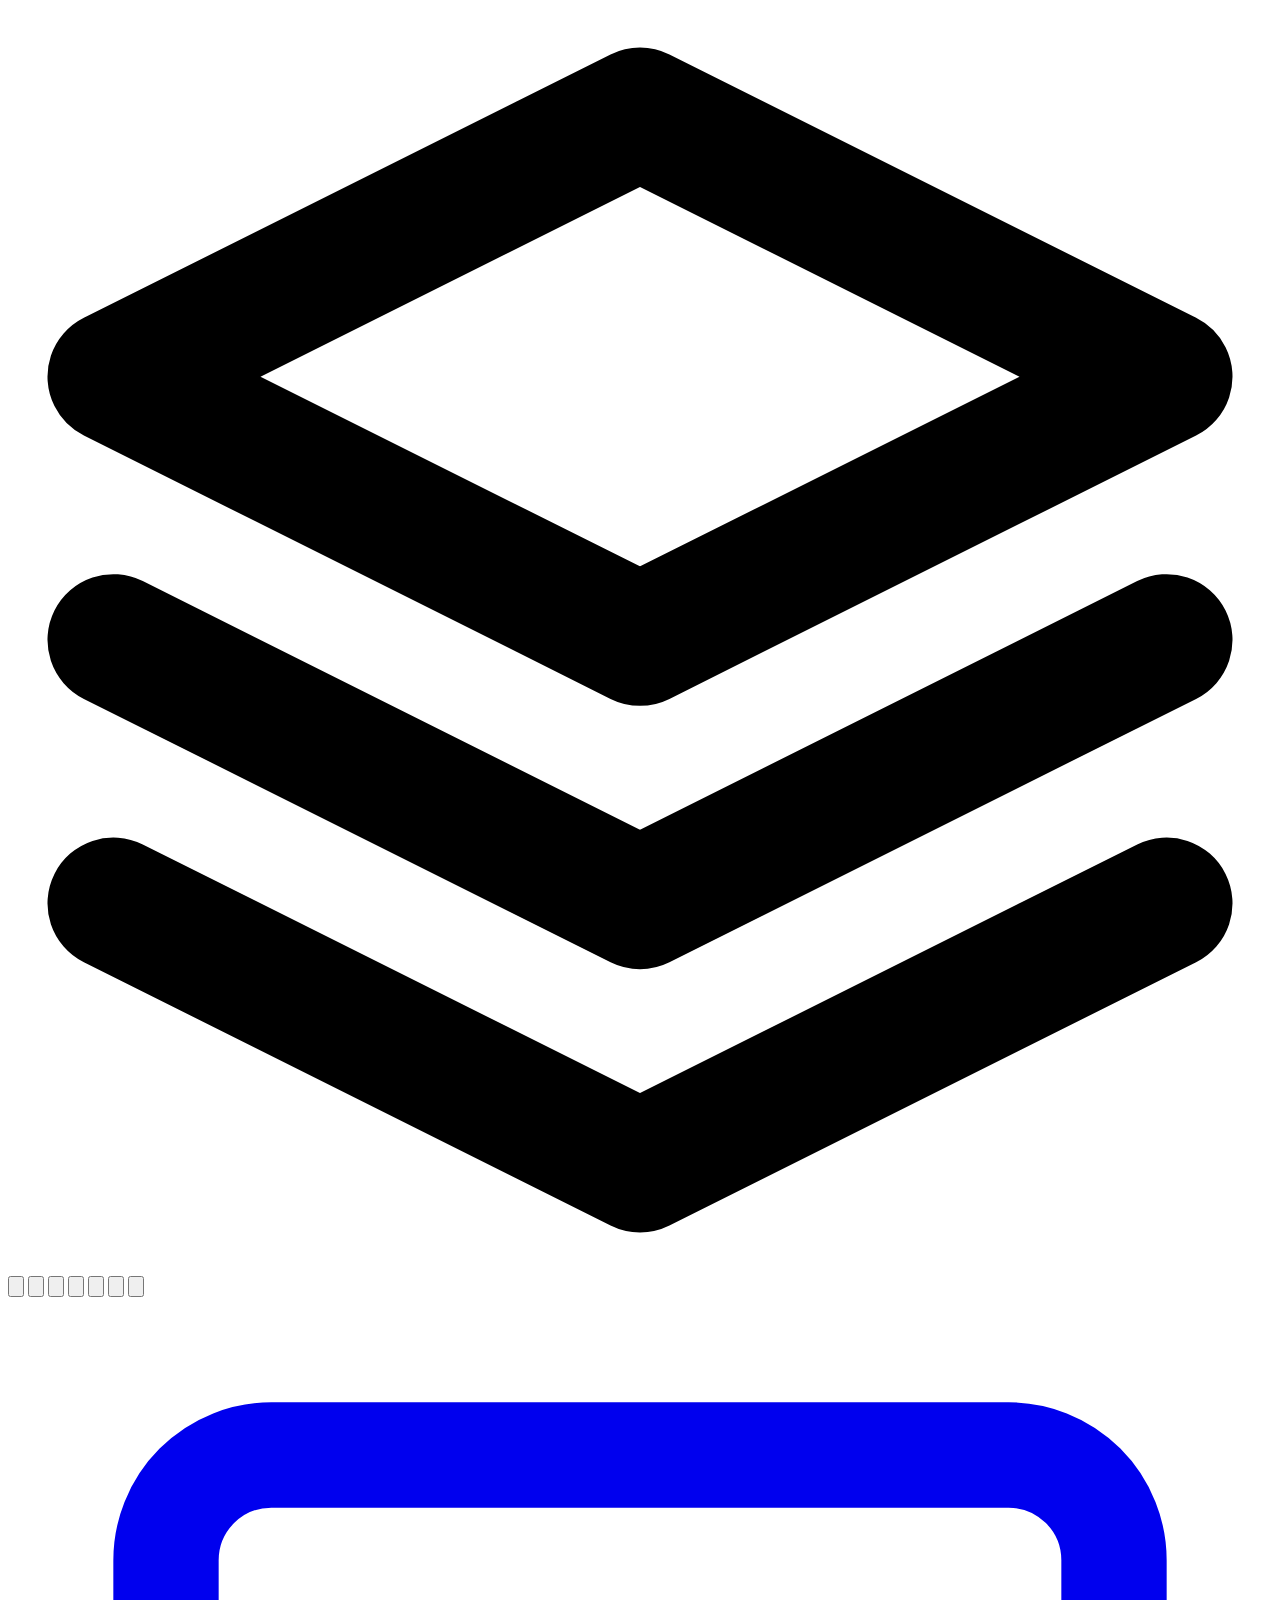
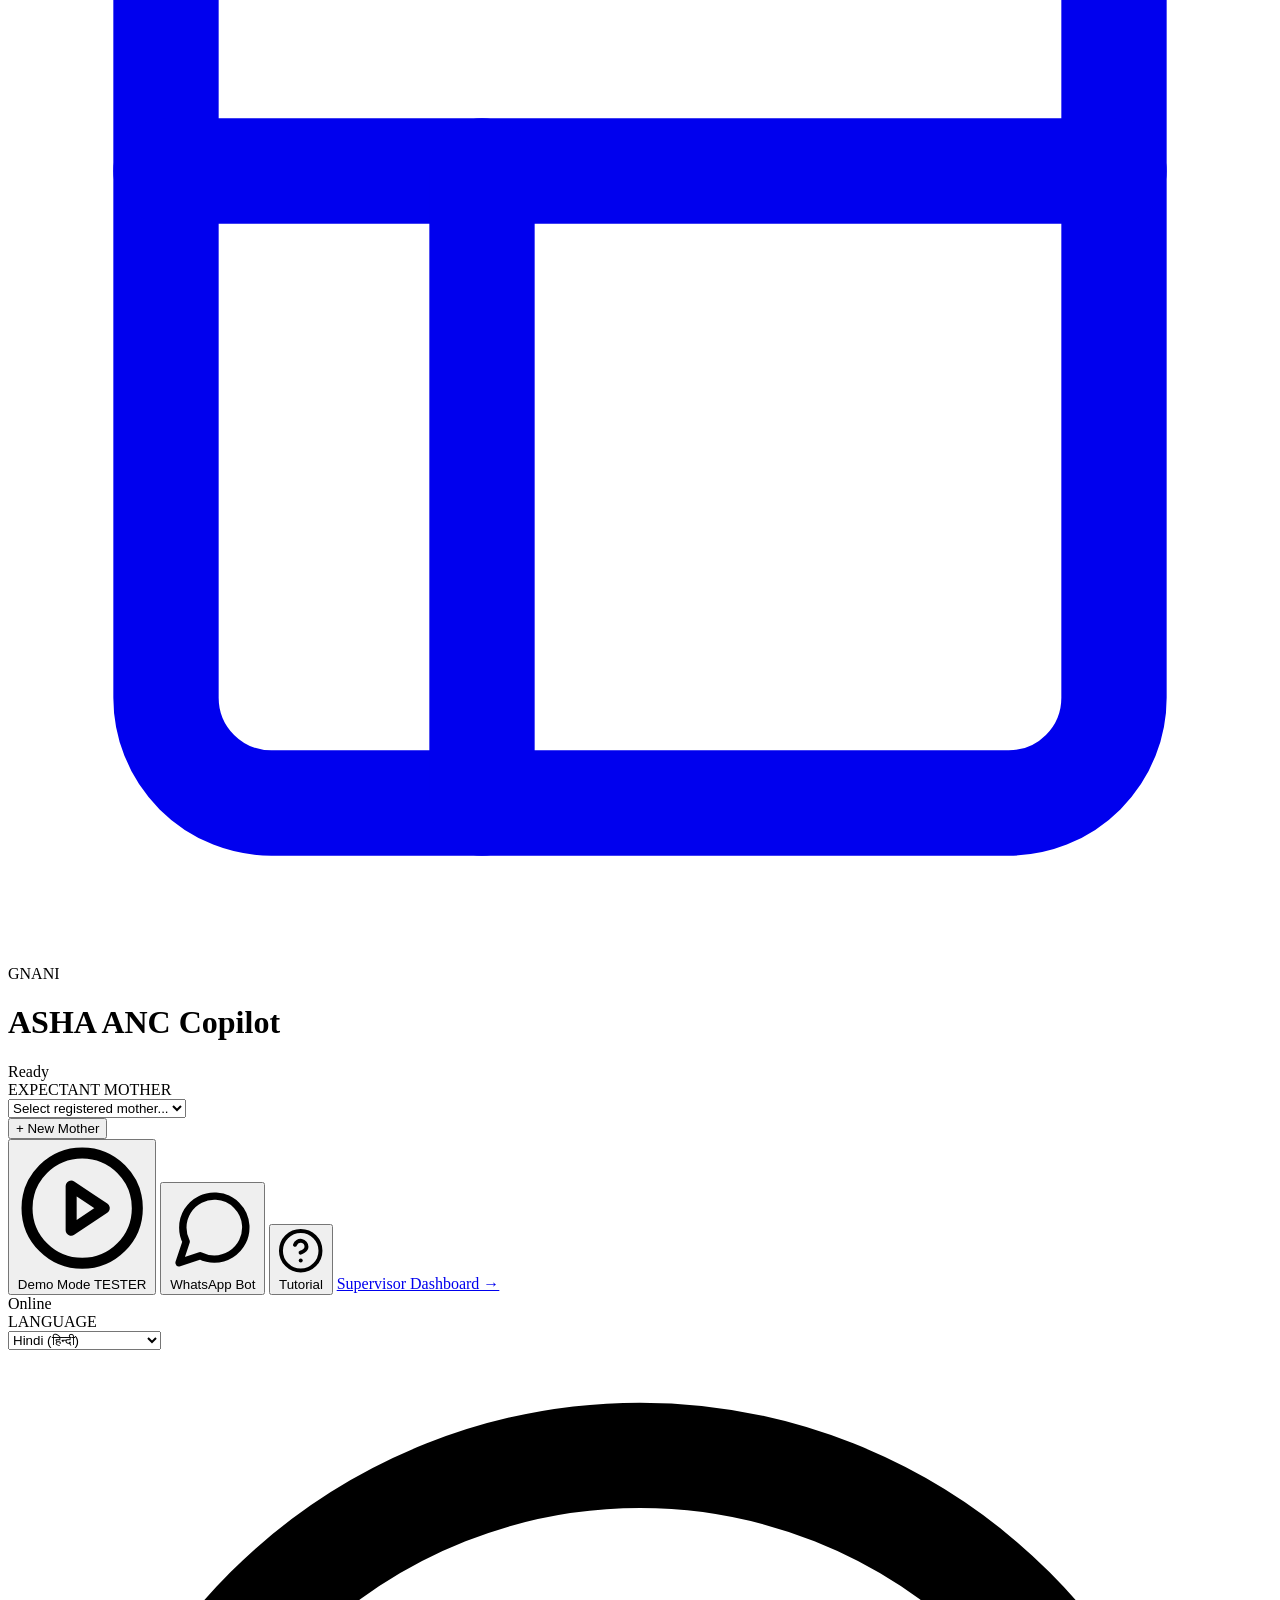
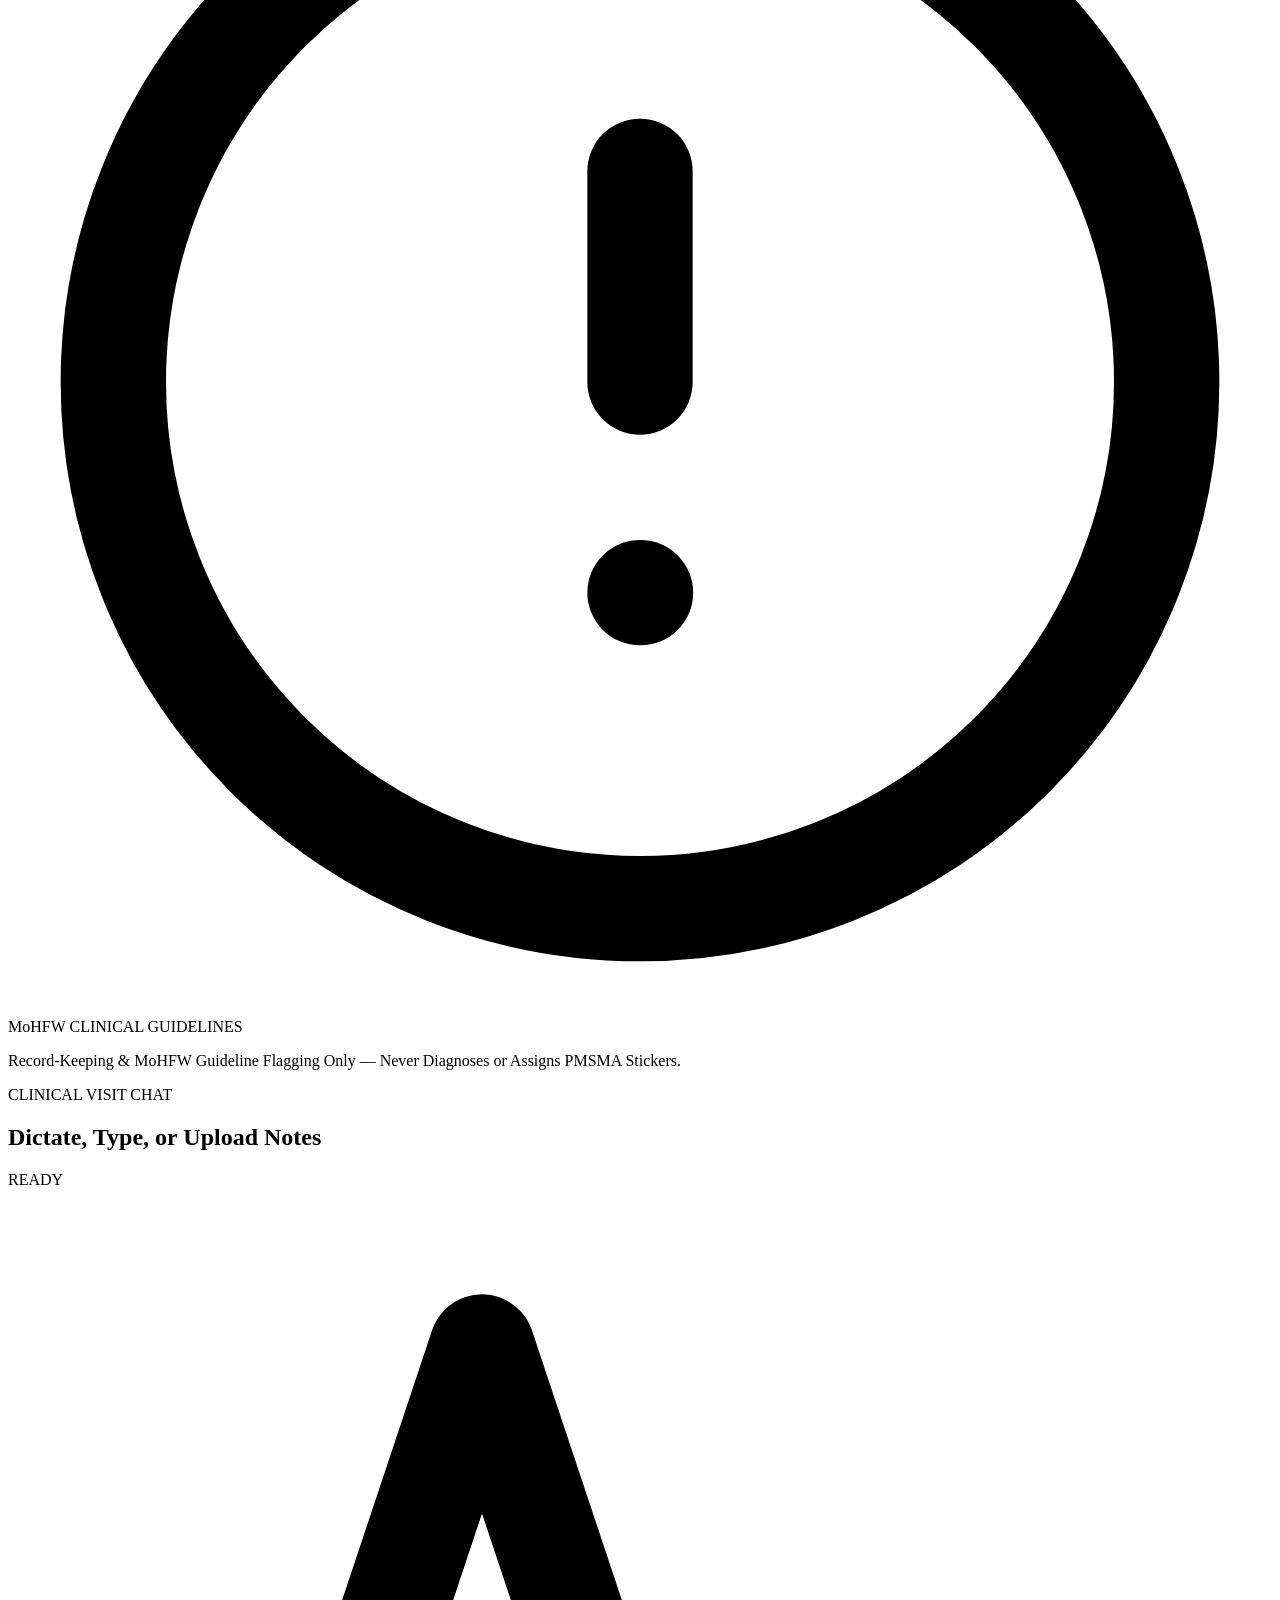
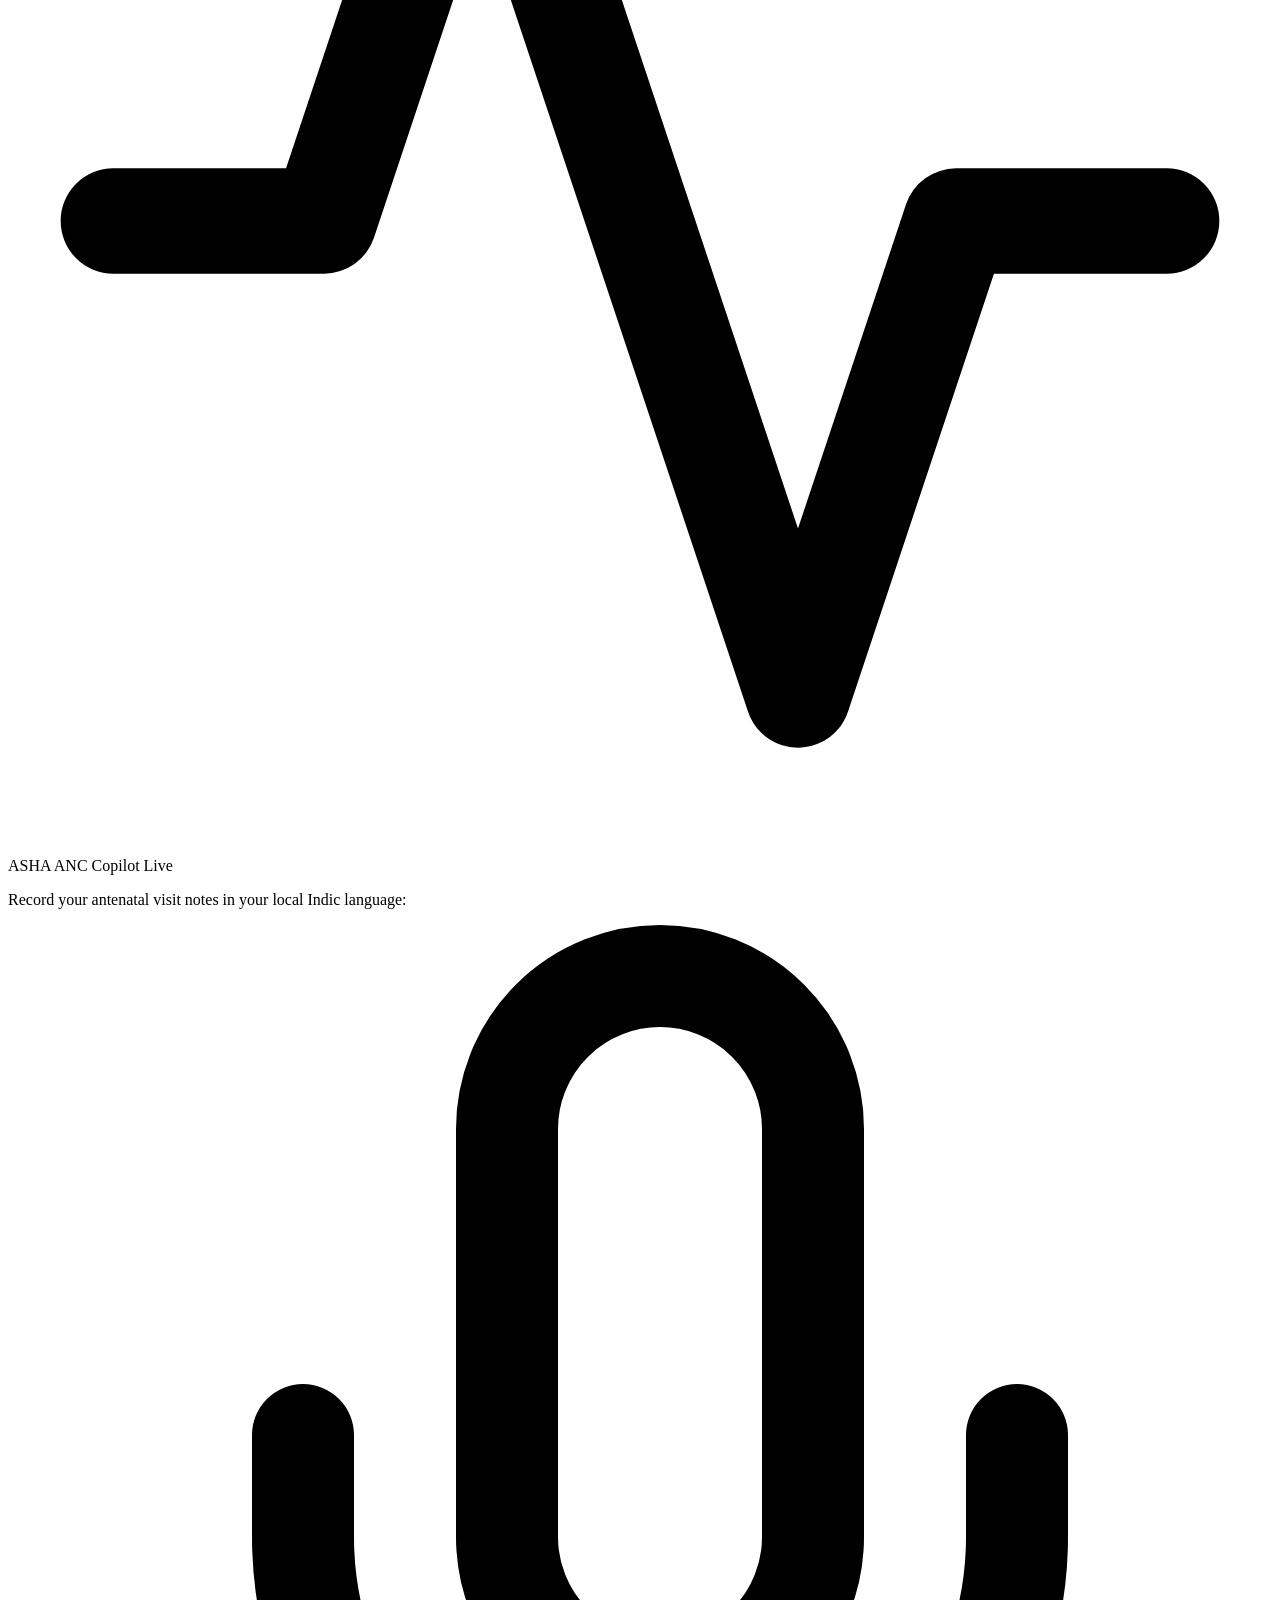
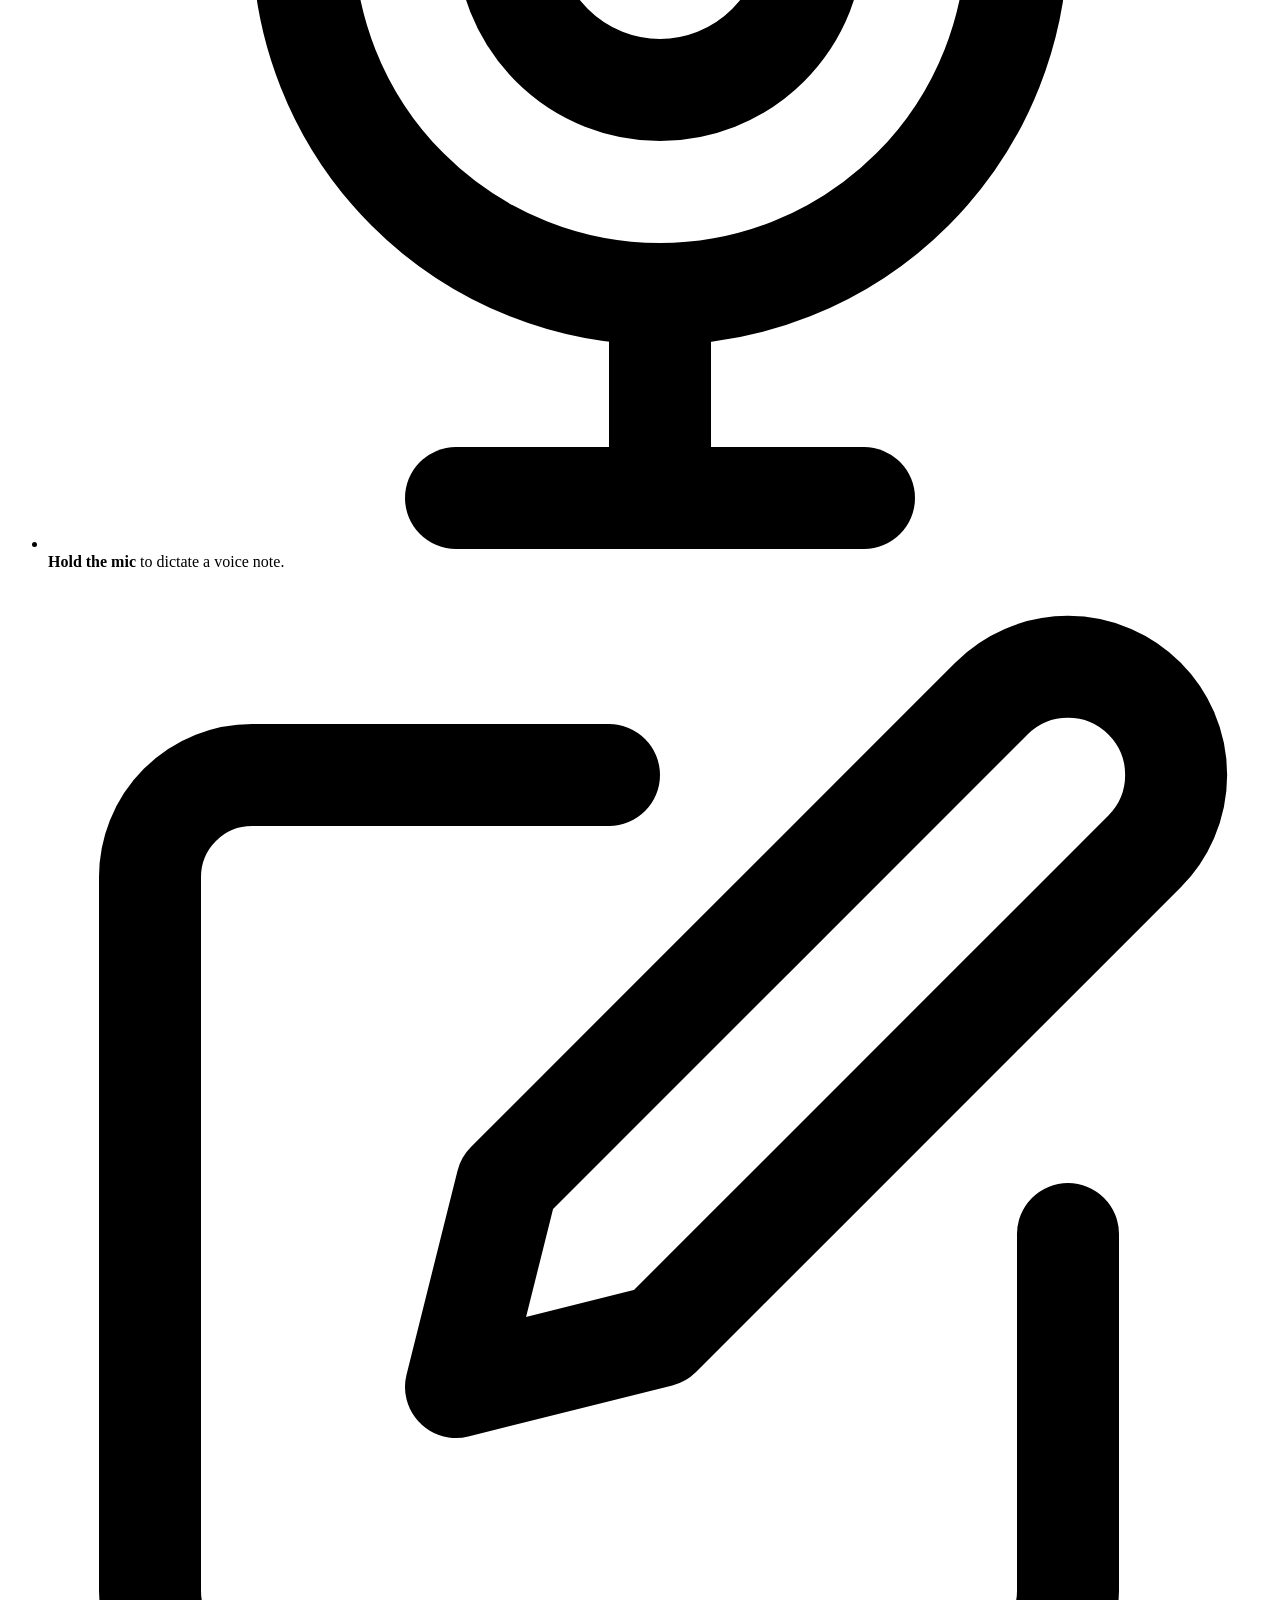
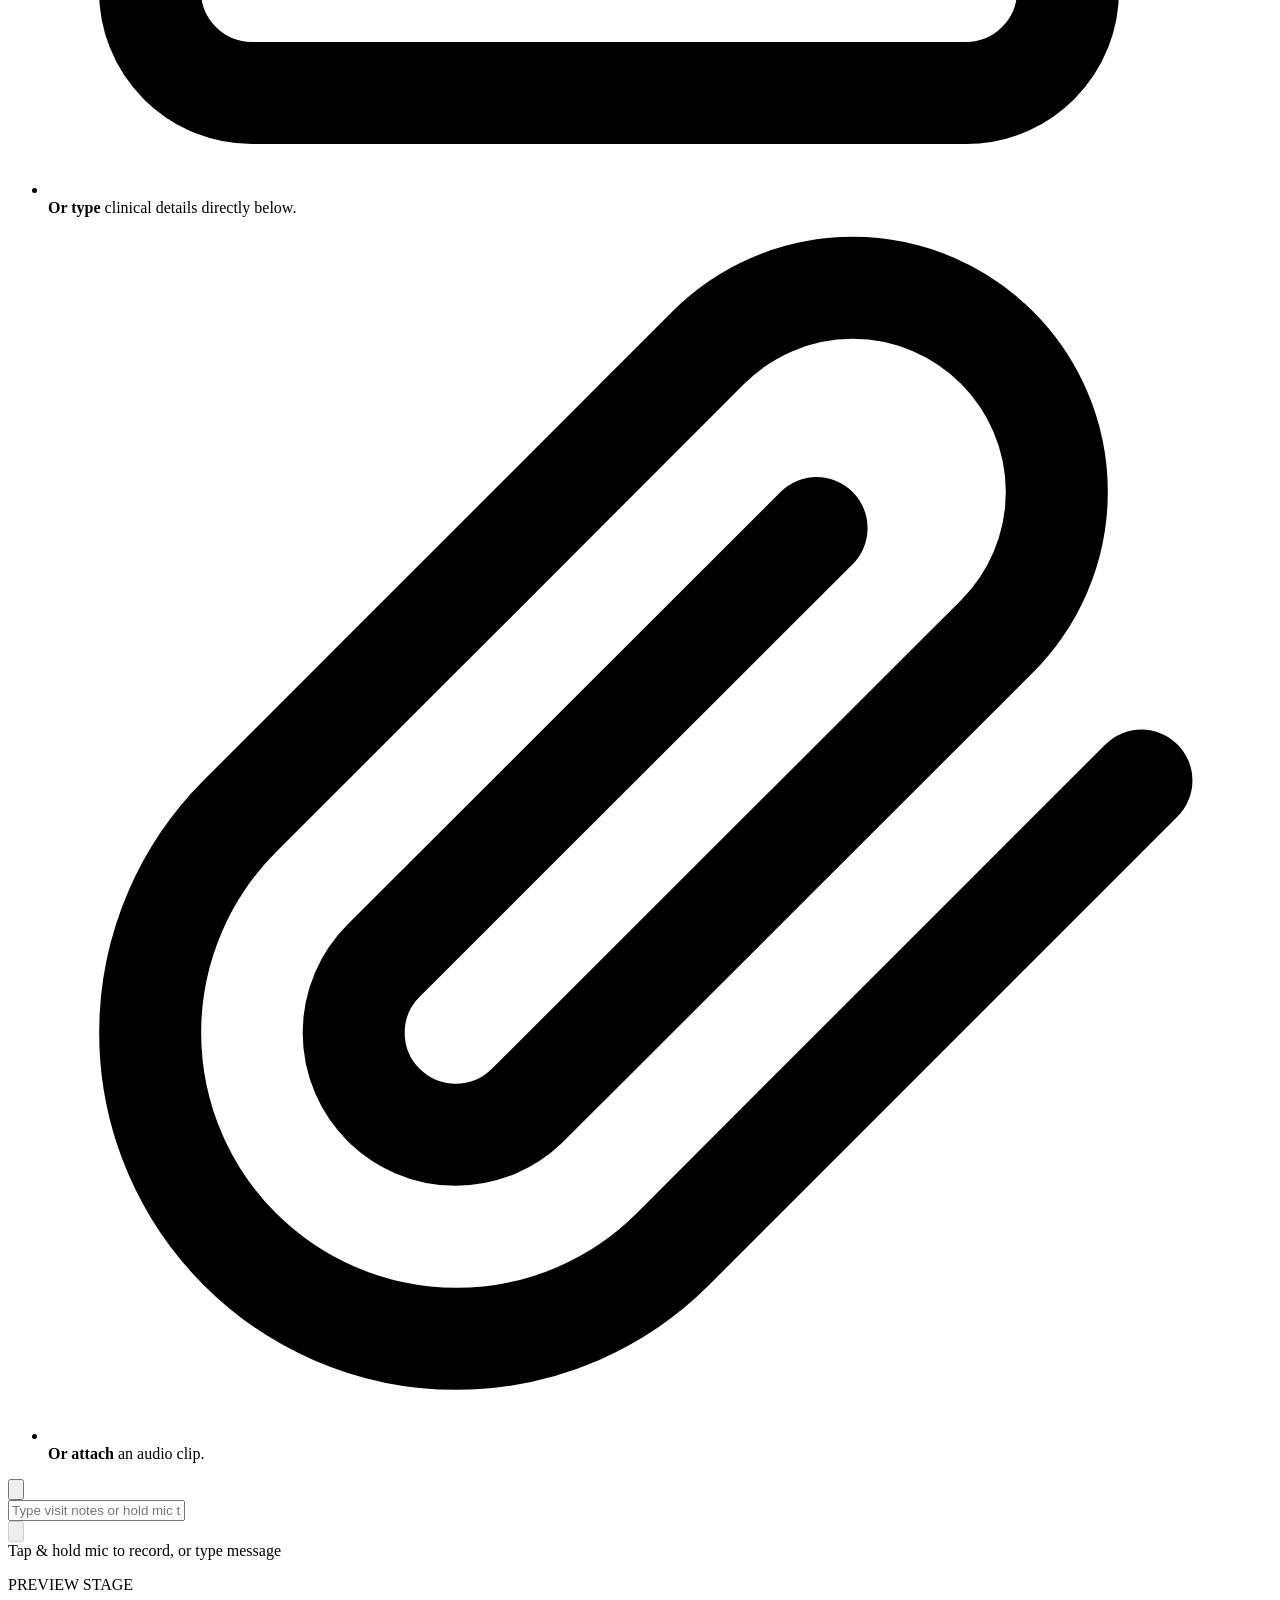
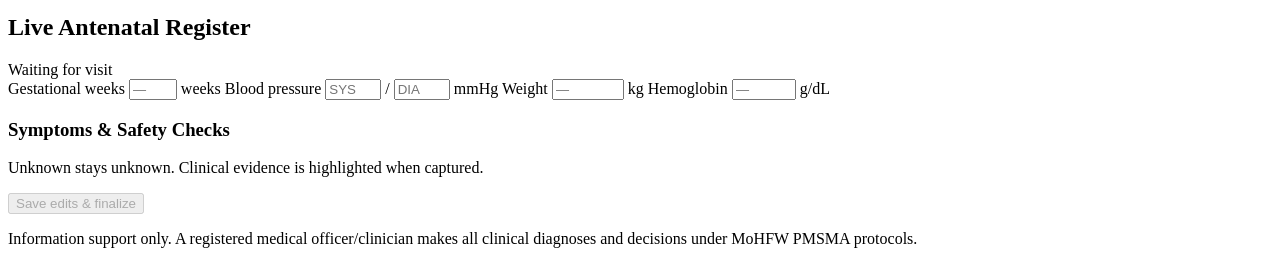
==== commit f00939e9: "feat(demo): add hackathon demo mode with drag-and-drop audio and playable testbed shelf" ====
--- a/app/static/index.html
+++ b/app/static/index.html
@@ -13,8 +13,8 @@
   <link href="https://fonts.googleapis.com/css2?family=Inter:wght@400;500;600;700&family=JetBrains+Mono:wght@400;500;600&family=Space+Grotesk:wght@500;600;700&display=swap" rel="stylesheet">
   <link rel="manifest" href="/manifest.json">
   <link rel="apple-touch-icon" href="/icons/icon-192.svg">
-  <link rel="stylesheet" href="/styles.css?v=2.3">
-  <script src="/app.js?v=2.3" defer></script>
+  <link rel="stylesheet" href="/styles.css?v=2.5">
+  <script src="/app.js?v=2.5" defer></script>
 </head>
 <body class="desktop-workspace">
   <!-- Minimal Porcelain Icon Rail -->
@@ -60,6 +60,13 @@
             <path d="M12 22s8-4 8-10V5l-8-3-8 3v7c0 6 8 10 8 10z" />
             <line x1="12" y1="8" x2="12" y2="14" />
             <line x1="9" y1="11" x2="15" y2="11" />
+          </svg>
+        </button>
+
+        <button id="rail-nav-demo" class="rail-item" type="button" title="Hackathon Demo Audio Suite" data-tooltip="Demo Audio Suite" aria-label="Demo Audio Suite">
+          <svg viewBox="0 0 24 24" fill="none" stroke="currentColor" stroke-width="2" stroke-linecap="round" stroke-linejoin="round">
+            <circle cx="12" cy="12" r="10" />
+            <polygon points="10 8 16 12 10 16 10 8" />
           </svg>
         </button>
 
@@ -123,6 +130,11 @@
       </div>
 
       <div class="topbar-right">
+        <button id="demo-mode-toggle-btn" class="secondary-button mini-btn demo-topbar-btn" type="button" title="Toggle Hackathon Tester Demo Mode">
+          <svg class="btn-inline-icon" viewBox="0 0 24 24" fill="none" stroke="currentColor" stroke-width="2" stroke-linecap="round" stroke-linejoin="round"><circle cx="12" cy="12" r="10"/><polygon points="10 8 16 12 10 16 10 8"/></svg>
+          <span>Demo Mode</span>
+          <span id="demo-mode-status-tag" class="demo-status-pill">TESTER</span>
+        </button>
         <button id="whatsapp-modal-btn" class="secondary-button mini-btn wa-topbar-btn" type="button" title="Test Live WhatsApp Bot">
           <svg class="btn-inline-icon" viewBox="0 0 24 24" fill="none" stroke="currentColor" stroke-width="2" stroke-linecap="round" stroke-linejoin="round"><path d="M21 11.5a8.38 8.38 0 0 1-.9 3.8 8.5 8.5 0 0 1-7.6 4.7 8.38 8.38 0 0 1-3.8-.9L3 21l1.9-5.7a8.38 8.38 0 0 1-.9-3.8 8.5 8.5 0 0 1 4.7-7.6 8.38 8.38 0 0 1 3.8-.9h.5a8.48 8.48 0 0 1 8 8v.5z"/></svg>
           <span>WhatsApp Bot</span>
@@ -178,8 +190,25 @@
           <span class="demo-tag">DEMO</span> Offline demo: uploaded audio selects a synthetic fixture transcript by file content. No speech recognition or clinical extraction is performed on your audio; do not use patient recordings.
         </aside>
 
+        <!-- Hackathon Tester Mode Notification Banner -->
+        <div id="hackathon-tester-banner" class="hackathon-tester-banner" hidden>
+          <div class="hackathon-banner-left">
+            <span class="hackathon-badge">HACKATHON EVALUATOR MODE</span>
+            <span class="hackathon-banner-text">Test pre-recorded Indic ANC visits below, or drag &amp; drop audio clips directly into the chat window.</span>
+          </div>
+          <button id="exit-demo-mode-btn" class="hackathon-exit-btn" type="button" title="Exit demo mode">Exit &times;</button>
+        </div>
+
         <!-- Unified Clinical Voice & Chat Composer Card -->
         <div class="card chat-composer-card" aria-labelledby="audio-heading">
+          <!-- Drag & Drop Audio Upload Target -->
+          <div id="chat-drag-overlay" class="chat-drag-overlay" hidden>
+            <div class="drag-overlay-card">
+              <svg viewBox="0 0 24 24" width="36" height="36" fill="none" stroke="currentColor" stroke-width="1.8" stroke-linecap="round" stroke-linejoin="round" class="drag-icon-svg"><path d="M21 15v4a2 2 0 0 1-2 2H5a2 2 0 0 1-2-2v-4"/><polyline points="17 8 12 3 7 8"/><line x1="12" y1="3" x2="12" y2="15"/></svg>
+              <p class="drag-title">Drop Audio File Here</p>
+              <p class="drag-subtitle">Release to analyze and extract ANC vitals</p>
+            </div>
+          </div>
           <div class="card-header chat-card-header">
             <div>
               <p class="meta-label">CLINICAL VISIT CHAT</p>
@@ -320,6 +349,130 @@
           <div class="composer-status-footer">
             <span id="audio-status" class="audio-status-inline">Tap &amp; hold mic to record, or type message</span>
             <p id="microphone-error" class="inline-error" role="alert"></p>
+          </div>
+        </div>
+
+        <!-- Hackathon Evaluator Demo Audio Shelf (Revealed in Demo Mode) -->
+        <div id="demo-audio-shelf" class="card demo-audio-shelf" hidden>
+          <div class="card-header shelf-header">
+            <div>
+              <p class="meta-label">HACKATHON EVALUATOR SUITE</p>
+              <h3 class="card-title shelf-title">Pre-Recorded Indic Audio Clips</h3>
+            </div>
+            <span class="state-chip shelf-chip">6 Test Scenarios</span>
+          </div>
+          <p class="shelf-instruction-text">
+            Listen directly using the inline audio players below, <strong>drag and drop</strong> any card into the chat window above, or click <strong>Test in Chat &rarr;</strong>.
+          </p>
+
+          <div class="demo-clips-grid">
+            <!-- Clip 1: Normal Hindi -->
+            <div class="demo-clip-card" draggable="true" data-audio-url="/demo-audio/normal_hindi.wav" data-lang="hi-IN" data-title="Hindi: Normal Visit (28w)">
+              <div class="clip-card-header">
+                <span class="clip-lang-tag">Hindi</span>
+                <span class="clip-status-tag tag-normal">Normal ANC</span>
+              </div>
+              <h4 class="clip-name">28 Weeks Routine Checkup</h4>
+              <p class="clip-snippet">&ldquo;28 hafte garbh hai, BP 120 by 80. Sujan nahi, tez sir dard nahi, bachche ki halchal normal hai...&rdquo;</p>
+              <div class="clip-player-wrap">
+                <audio controls preload="none" src="/demo-audio/normal_hindi.wav" class="demo-inline-player"></audio>
+              </div>
+              <div class="clip-actions">
+                <button type="button" class="clip-load-btn" data-audio-url="/demo-audio/normal_hindi.wav" data-lang="hi-IN">
+                  Test in Chat &rarr;
+                </button>
+              </div>
+            </div>
+
+            <!-- Clip 2: Pre-Eclampsia Hindi -->
+            <div class="demo-clip-card" draggable="true" data-audio-url="/demo-audio/preeclampsia_hindi.wav" data-lang="hi-IN" data-title="Hindi: High BP + Headache (26w)">
+              <div class="clip-card-header">
+                <span class="clip-lang-tag">Hindi</span>
+                <span class="clip-status-tag tag-urgent">Pre-Eclampsia Danger</span>
+              </div>
+              <h4 class="clip-name">High Blood Pressure (BP 148/96)</h4>
+              <p class="clip-snippet">&ldquo;26 hafte garbh hai, BP 148 by 96 hai. Pairo me sujan hai aur bahut tez sir dard rehta hai...&rdquo;</p>
+              <div class="clip-player-wrap">
+                <audio controls preload="none" src="/demo-audio/preeclampsia_hindi.wav" class="demo-inline-player"></audio>
+              </div>
+              <div class="clip-actions">
+                <button type="button" class="clip-load-btn" data-audio-url="/demo-audio/preeclampsia_hindi.wav" data-lang="hi-IN">
+                  Test in Chat &rarr;
+                </button>
+              </div>
+            </div>
+
+            <!-- Clip 3: Anemia Hindi -->
+            <div class="demo-clip-card" draggable="true" data-audio-url="/demo-audio/anemia_hindi.wav" data-lang="hi-IN" data-title="Hindi: Severe Anemia Hb 8.2 (16w)">
+              <div class="clip-card-header">
+                <span class="clip-lang-tag">Hindi</span>
+                <span class="clip-status-tag tag-high">Anemia Alert [ANC-08]</span>
+              </div>
+              <h4 class="clip-name">Severe Anemia Check (Hb 8.2)</h4>
+              <p class="clip-snippet">&ldquo;16 hafte, BP 110/70, hemoglobin 8.2 hai, bahut kamzori aur thakan mehsoos hoti hai...&rdquo;</p>
+              <div class="clip-player-wrap">
+                <audio controls preload="none" src="/demo-audio/anemia_hindi.wav" class="demo-inline-player"></audio>
+              </div>
+              <div class="clip-actions">
+                <button type="button" class="clip-load-btn" data-audio-url="/demo-audio/anemia_hindi.wav" data-lang="hi-IN">
+                  Test in Chat &rarr;
+                </button>
+              </div>
+            </div>
+
+            <!-- Clip 4: Marathi Normal -->
+            <div class="demo-clip-card" draggable="true" data-audio-url="/demo-audio/normal_marathi.wav" data-lang="mr-IN" data-title="Marathi: Normal Visit (28w)">
+              <div class="clip-card-header">
+                <span class="clip-lang-tag">Marathi</span>
+                <span class="clip-status-tag tag-normal">Normal ANC</span>
+              </div>
+              <h4 class="clip-name">२८ आठवडे तपासणी (BP 120/80)</h4>
+              <p class="clip-snippet">&ldquo;गर्भावस्थेला २८ आठवडे झाले आहेत, BP १२० बाय ८०. सूज नाही, डोकेदुखी नाही, हालचाल चांगली आहे...&rdquo;</p>
+              <div class="clip-player-wrap">
+                <audio controls preload="none" src="/demo-audio/normal_marathi.wav" class="demo-inline-player"></audio>
+              </div>
+              <div class="clip-actions">
+                <button type="button" class="clip-load-btn" data-audio-url="/demo-audio/normal_marathi.wav" data-lang="mr-IN">
+                  Test in Chat &rarr;
+                </button>
+              </div>
+            </div>
+
+            <!-- Clip 5: Telugu Follow-up Gap -->
+            <div class="demo-clip-card" draggable="true" data-audio-url="/demo-audio/gap_telugu.wav" data-lang="te-IN" data-title="Telugu: Follow-up Gap (24w)">
+              <div class="clip-card-header">
+                <span class="clip-lang-tag">Telugu</span>
+                <span class="clip-status-tag tag-gap">Safety Gap Follow-up</span>
+              </div>
+              <h4 class="clip-name">24 వారాలు (BP 130/84)</h4>
+              <p class="clip-snippet">&ldquo;గర్భం 24 వారాలు, BP 130 బై 84. తీవ్రమైన తలనొప్పి ఉంది... (Triggers vision question)&rdquo;</p>
+              <div class="clip-player-wrap">
+                <audio controls preload="none" src="/demo-audio/gap_telugu.wav" class="demo-inline-player"></audio>
+              </div>
+              <div class="clip-actions">
+                <button type="button" class="clip-load-btn" data-audio-url="/demo-audio/gap_telugu.wav" data-lang="te-IN">
+                  Test in Chat &rarr;
+                </button>
+              </div>
+            </div>
+
+            <!-- Clip 6: English Normal -->
+            <div class="demo-clip-card" draggable="true" data-audio-url="/demo-audio/normal_english.wav" data-lang="en-IN" data-title="English: Routine Visit (32w)">
+              <div class="clip-card-header">
+                <span class="clip-lang-tag">English</span>
+                <span class="clip-status-tag tag-normal">Normal ANC</span>
+              </div>
+              <h4 class="clip-name">Routine Second Trimester (32w)</h4>
+              <p class="clip-snippet">&ldquo;Patient is 28 weeks pregnant. Blood pressure is 120 over 80. No swelling, fetal movement active...&rdquo;</p>
+              <div class="clip-player-wrap">
+                <audio controls preload="none" src="/demo-audio/normal_english.wav" class="demo-inline-player"></audio>
+              </div>
+              <div class="clip-actions">
+                <button type="button" class="clip-load-btn" data-audio-url="/demo-audio/normal_english.wav" data-lang="en-IN">
+                  Test in Chat &rarr;
+                </button>
+              </div>
+            </div>
           </div>
         </div>
       </section>
@@ -693,8 +846,8 @@
             <span class="dot"></span>
           </div>
           <div class="tutorial-actions">
-            <button id="tutorial-prev-btn" class="secondary-button mini-btn" type="button">Back</button>
-            <button id="tutorial-next-btn" class="primary-button mini-btn" type="button" font-color="white">Next &rarr;</button>
+            <button id="tutorial-prev-btn" class="secondary-button" type="button">Back</button>
+            <button id="tutorial-next-btn" class="primary-button" type="button">Next &rarr;</button>
           </div>
         </div>
       </div>
